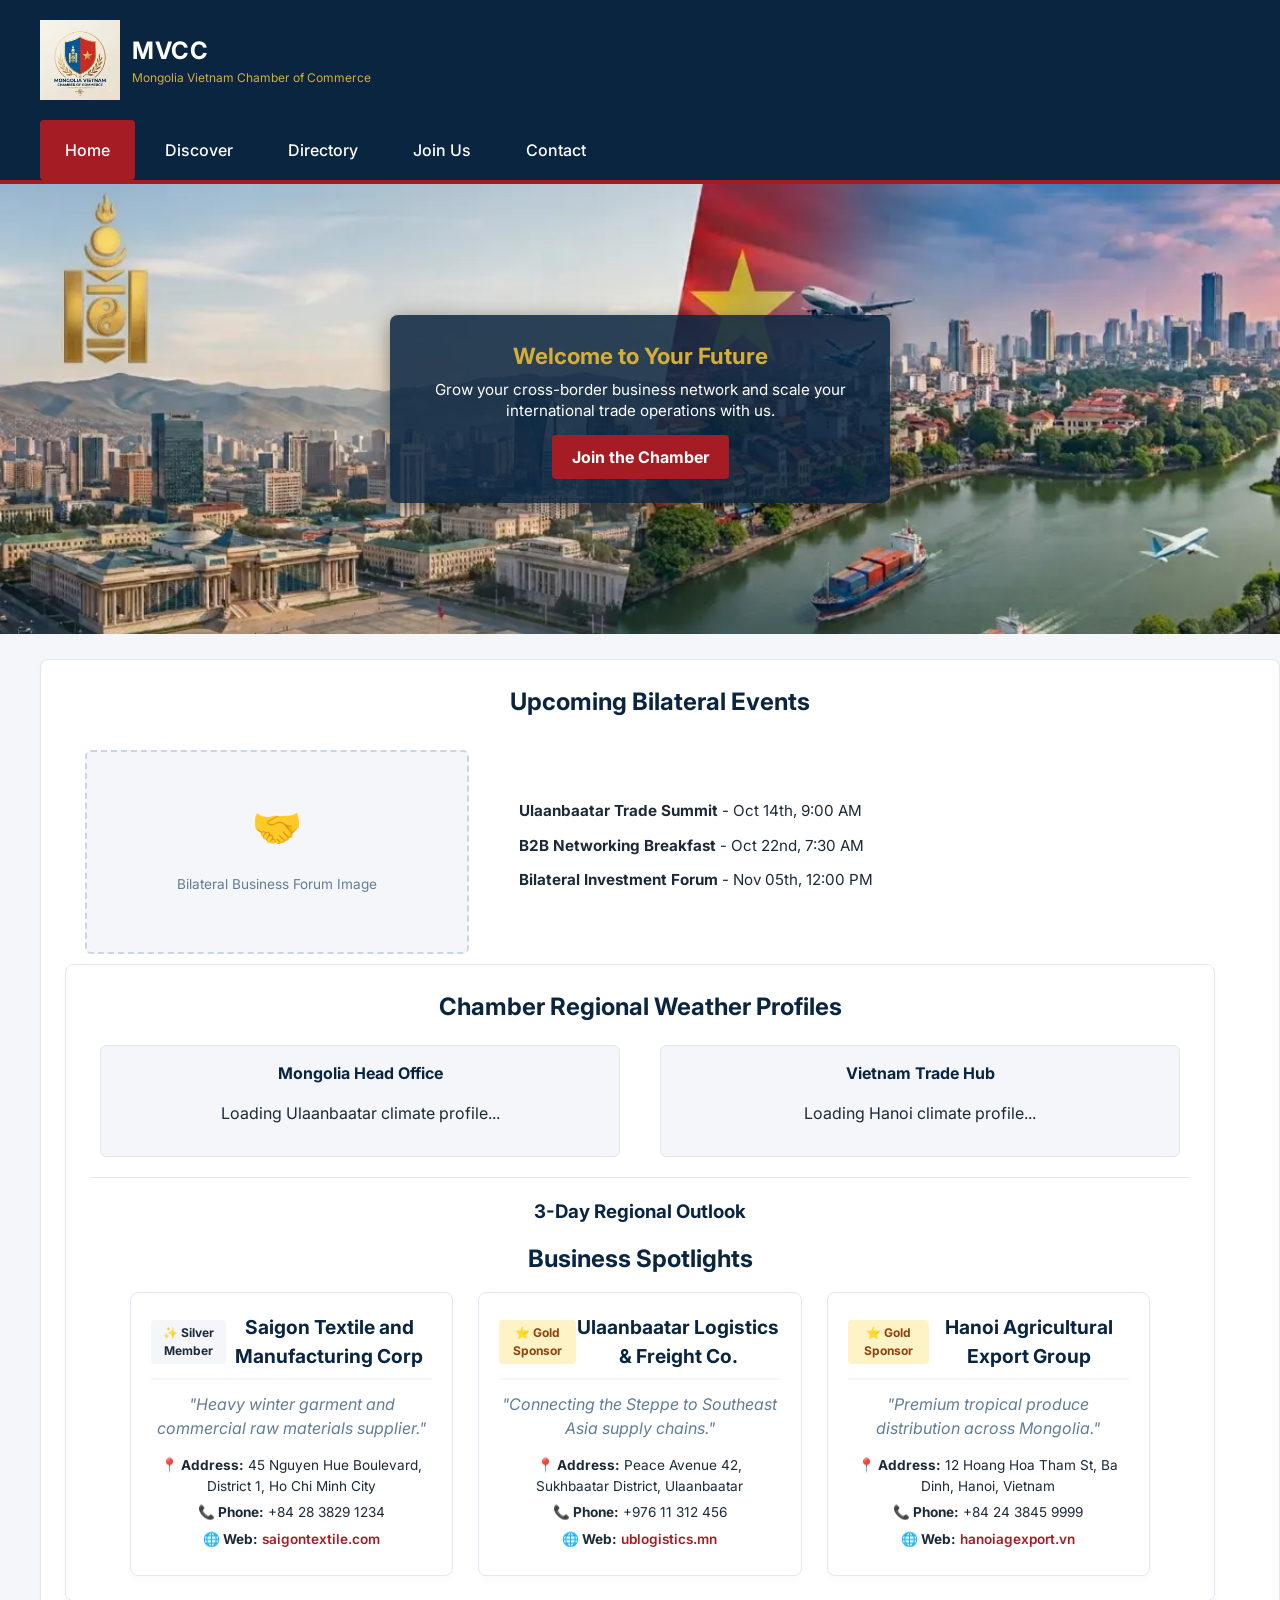
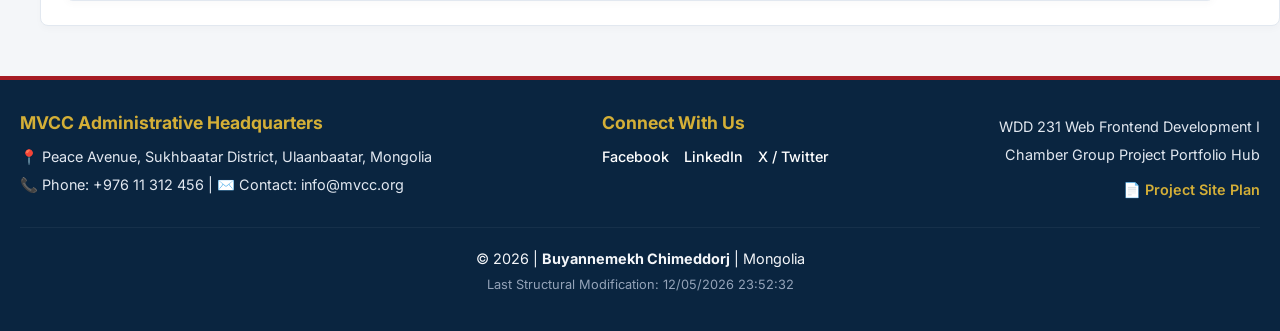
==== chamber/index.html @ 651fb512 "Finalized Chamber Home Page Sections" ====
<!DOCTYPE html>
<html lang="en">

<head>
    <meta charset="UTF-8">
    <meta name="viewport" content="width=device-width, initial-scale=1.0">
    <title>Chamber Home | Mongolia Vietnam Chamber of Commerce</title>
    <meta name="description"
        content="Official home page for the Mongolia Vietnam Chamber of Commerce in Ulaanbaatar. Discover bilateral trade events, local weather, and premium member spotlights.">
    <meta name="author" content="Buyannemekh Chimeddorj">

    <!-- STANDARD FAVICON MAPPING LINK -->
    <link rel="icon" href="https://buyan-pro.github.io/wdd231/chamber/images/favicon.ico" type="image/x-icon">

    <!-- OPEN GRAPH SOCIAL PLATFORM PROPERTIES - FIXED: Absolute pathways configured -->
    <meta property="og:title" content="Bilateral Business Home - Mongolia Vietnam Chamber of Commerce">
    <meta property="og:description"
        content="Explore bilateral trade metrics, local economic development updates, and connect with premium corporate networks.">
    <meta property="og:image" content="https://buyan-pro.github.io/wdd231/chamber/images/favicon.ico">
    <meta property="og:url" content="https://github.io">
    <meta property="og:type" content="website">

    <!-- GOOGLE FONTS API INTEGRATION BLOCKS -->
    <link rel="preconnect" href="https://fonts.googleapis.com">
    <link rel="preconnect" href="https://fonts.gstatic.com" crossorigin>
    <link href="https://fonts.googleapis.com/css2?family=Inter:wght@300;400;500;600;700&display=swap" rel="stylesheet">

    <!-- LOCAL APP STYLESHEETS LINK MATRIX HIERARCHY - FIXED: Restored official Normalize CDN engine -->
    <link rel="stylesheet" href="https://cloudflare.com">
    <link rel="stylesheet" href="styles/small.css">
    <link rel="stylesheet" href="styles/larger.css" media="(min-width: 64rem)">
</head>

<body>

    <!-- Header UI Module Layout - FIXED: Corporate Logo embedded with layout attributes -->
    <header>
        <div class="header-container">
            <div class="logo-area">
                <img src="images/chamber-logo.webp" alt="MVCC Official Emblem Logo" width="80" height="80"
                    loading="eager">
                <div class="branding-text">
                    <div class="header-logo-title">MVCC</div>
                    <p>Mongolia Vietnam Chamber of Commerce</p>
                </div>
            </div>
            <!-- Dynamic Smartphone Hamburger Navigation Toggle Control -->
            <button id="menu-toggle" aria-label="Toggle Navigation Menu">☰</button>
        </div>
        <nav id="nav-menu">
            <ul>
                <li><a href="index.html" class="active">Home</a></li>
                <li><a href="#">Discover</a></li>
                <li><a href="directory.html">Directory</a></li>
                <li><a href="#">Join Us</a></li>
                <li><a href="#">Contact</a></li>
            </ul>
        </nav>
    </header>

    <!-- Main Content Workspace Constraints Grid -->
    <main class="home-grid">
        <!-- Hero Section Component - FIXED: Changed section tag to a division wrapper -->
        <div class="hero-section">
            <picture>
                <source media="(min-width: 64rem)" srcset="images/hero-larger.webp">
                <img src="images/hero-small.webp"
                    alt="Beautiful Ulaanbaatar and Hanoi trading hubs layout profile overview" width="1200" height="450"
                    loading="eager">
            </picture>
            <div class="hero-cta">
                <h2>Welcome to Your Future</h2>
                <p>Grow your cross-border business network and scale your international trade operations with us.</p>
                <a href="#" class="cta-btn">Join the Chamber</a>
            </div>
        </div> <!-- FIXED: Added the required matching closing div tag right here -->

        <!-- Current Events Component Section - FIXED: Structured for 2-column layout -->
        <section class="events-section card">
            <h2>Upcoming Bilateral Events</h2>
            <div class="events-split-container">
                <!-- Column 1: Graphic/Image Placement Container -->
                <div class="events-image-placeholder">
                    <span class="meeting-icon">🤝</span>
                    <p>Bilateral Business Forum Image</p>
                </div>

                <!-- Column 2: Event Text Details -->
                <div class="events-details-list">
                    <ul>
                        <li><strong>Ulaanbaatar Trade Summit</strong> - Oct 14th, 9:00 AM</li>
                        <li><strong>B2B Networking Breakfast</strong> - Oct 22nd, 7:30 AM</li>
                        <li><strong>Bilateral Investment Forum</strong> - Nov 05th, 12:00 PM</li>
                    </ul>
                </div>
            </div>


            <!-- Weather Component Section - FIXED: Prepared for Ulaanbaatar & Hanoi Dual rendering -->
            <section class="weather-section card">
                <h2>Chamber Regional Weather Profiles</h2>
                <div class="dual-weather-grid">
                    <!-- City 1: Ulaanbaatar -->
                    <div class="weather-city-block">
                        <h3>Mongolia Head Office</h3>
                        <div id="ub-weather">
                            <p>Loading Ulaanbaatar climate profile...</p>
                        </div>
                    </div>

                    <!-- City 2: Hanoi -->
                    <div class="weather-city-block">
                        <h3>Vietnam Trade Hub</h3>
                        <div id="hanoi-weather">
                            <p>Loading Hanoi climate profile...</p>
                        </div>
                    </div>
                </div>
                <hr style="border: 0; border-top: 1px solid var(--border-light); margin: 20px 0;">
                <h3 style="text-align: center; margin-bottom: 15px;">3-Day Regional Outlook</h3>
                <div id="forecast-info" class="forecast-grid">
                    <!-- Combined forecast data hooks drop here dynamically -->
                </div>

                <!-- Premium Corporate Member Spotlights Component Section (Populated via scripts/spotlights.js) -->
                <section class="spotlights-section">
                    <h2>Business Spotlights</h2>
                    <div id="spotlight-container" class="spotlight-grid">
                        <!-- 2-3 random Gold/Silver member sponsor cards render dynamically here -->
                    </div>

    </main>

    <!-- Footer UI Module Layout - FIXED: Matches directory.html exactly -->
    <footer>
        <div class="footer-top">
            <div class="footer-contact">
                <h3>MVCC Administrative Headquarters</h3>
                <p>📍 Peace Avenue, Sukhbaatar District, Ulaanbaatar, Mongolia</p>
                <p>📞 Phone: +976 11 312 456 | ✉️ Contact: info@mvcc.org</p>
            </div>
            <div class="footer-social">
                <h3>Connect With Us</h3>
                <div class="social-links">
                    <a href="https://facebook.com" target="_blank" rel="noopener noreferrer">Facebook</a>
                    <a href="https://linkedin.com" target="_blank" rel="noopener noreferrer">LinkedIn</a>
                    <a href="https://twitter.com" target="_blank" rel="noopener noreferrer">X / Twitter</a>
                </div>
            </div>
            <div class="footer-meta">
                <p>WDD 231 Web Frontend Development I</p>
                <p>Chamber Group Project Portfolio Hub</p>
                <p><a href="siteplan.html" class="siteplan-link">📄 Project Site Plan</a></p>
            </div>
        </div>
        <div class="footer-bottom">
            <p>&copy; <span id="current-year"></span> | <strong>Buyannemekh Chimeddorj</strong> | Mongolia</p>
            <p class="modified-timestamp">Last Structural Modification: <span id="last-modified-date"></span></p>
        </div>
    </footer>

    <!-- APP CORE ENGINE SCRIPTS HOOK -->
    <script src="scripts/weather.js" defer></script>
    <script src="scripts/spotlights.js" defer></script>
</body>

</html>
---- chamber/styles/small.css ----
/* ==========================================================================
   Refined Corporate Color Palette Variables Matrix
   ========================================================================== */
:root {
    --primary-color: #0A2540;
    /* Deep Royal Sapphire Base */
    --secondary-color: #A61C24;
    /* Oxblood Crimson Accent */
    --accent-color: #D4AF37;
    /* Muted Metallic Gold Highlight */
    --bg-light: #F4F6F9;
    /* Platinum Ice Canvas */
    --card-bg: #FFFFFF;
    /* Pristine White Card Elements */
    --text-main: #1C2A38;
    /* Premium Dark Navy Charcoal Text */
    --text-muted: #627D98;
    /* Soft Slate Metadata Labeling */

    /* AUDIT COMPLIANCE VARIABLES - FIXED ALL HARDCODED COLORS */
    --border-light: #E2E8F0;
    --btn-bg: #E2E8F0;
    --btn-border: #CBD5E1;
    --nav-mobile-bg: #06182B;
    --nav-border-line: rgba(255, 255, 255, 0.05);
    --shadow-light: rgba(10, 37, 64, 0.02);
    --shadow-header: rgba(10, 37, 64, 0.15);
    --tier-bronze: #CBD5E1;
    --tier-silver: #94A3B8;
    --footer-text-light: #E2E8F0;
}

/* Base Body Layout Configuration */
body {
    font-family: 'Inter', 'Helvetica Neue', Helvetica, Arial, sans-serif;
    background-color: var(--bg-light);
    color: var(--text-main);
    line-height: 1.5;
    padding: 0;
    margin: 0;
}

/* ==========================================================================
   Header Component Architecture
   ========================================================================== */
header {
    background-color: var(--primary-color);
    color: var(--card-bg);
    position: relative;
    border-bottom: 4px solid var(--secondary-color);
    box-shadow: 0 2px 10px var(--shadow-header);
}

.header-container {
    display: flex;
    justify-content: space-between;
    align-items: center;
    padding: 15px;
}

.logo-area {
    display: flex;
    align-items: center;
    gap: 12px;
}

.logo-area img {
    height: auto;
    object-fit: contain;
}

.flag-icon {
    font-size: 2rem;
}

.header-logo-title {
    font-size: 1.5rem;
    font-weight: bold;
    margin: 0;
    letter-spacing: 0.5px;
    color: var(--card-bg);
}

.branding-text p {
    font-size: 0.75rem;
    margin: 0;
    color: var(--accent-color);
}

/* Mobile Dropdown Navigation Menu */
#menu-toggle {
    background: none;
    border: none;
    color: var(--card-bg);
    font-size: 1.8rem;
    cursor: pointer;
    padding: 5px;
}

#nav-menu {
    display: none;
    background-color: var(--nav-mobile-bg);
}

#nav-menu.open {
    display: block;
}

#nav-menu ul {
    list-style: none;
    padding: 0;
    margin: 0;
}

#nav-menu ul li a {
    display: block;
    color: var(--card-bg);
    padding: 12px 20px;
    text-decoration: none;
    font-weight: 500;
    border-top: 1px solid var(--nav-border-line);
}

#nav-menu ul li a.active,
#nav-menu ul li a:hover {
    background-color: var(--secondary-color);
    color: var(--card-bg);
}

/* ==========================================================================
   Main Core Content Layout & Fluid Workspace Constraints
   ========================================================================== */
main.home-grid,
main {
    display: flex;
    flex-direction: column;
    gap: 25px;
    width: 100%;
    max-width: 100%;
    margin: 0 auto;
    box-sizing: border-box;
}

/* Side Margins: Protects text components from touching viewport edges on mobile */
.card,
.spotlights-section,
.directory-control-panel {
    margin-left: 20px;
    margin-right: 20px;
}

.directory-control-panel {
    text-align: center;
    margin-bottom: 30px;
}

.directory-control-panel h1 {
    color: var(--primary-color);
    margin-bottom: 8px;
    font-size: 1.75rem;
    font-weight: 700;
}

.directory-control-panel p {
    color: var(--text-muted);
    font-size: 0.95rem;
    margin-bottom: 20px;
}

/* View Switcher Control Buttons */
.view-switch-buttons {
    display: flex;
    justify-content: center;
    gap: 10px;
}

.view-switch-buttons button {
    background-color: var(--btn-bg);
    border: 1px solid var(--btn-border);
    color: var(--text-main);
    padding: 10px 20px;
    font-size: 0.9rem;
    font-weight: 600;
    border-radius: 6px;
    cursor: pointer;
    transition: all 0.2s ease-in-out;
}

.view-switch-buttons button.active,
.view-switch-buttons button:hover {
    background-color: var(--secondary-color);
    color: var(--card-bg);
    border-color: var(--secondary-color);
}

/* Card Presentation Foundations */
.card {
    background-color: var(--card-bg);
    border: 1px solid var(--border-light);
    border-radius: 8px;
    padding: 24px;
    box-shadow: 0 4px 6px var(--shadow-light);
}

.card h1,
.card h2,
.card h3 {
    margin-top: 0;
    color: var(--primary-color);
}

/* ==========================================================================
   Hero Section Component - Mobile Stacked Setup
   ========================================================================== */
.hero-section {
    position: relative;
    width: 100%;
    overflow: hidden;
    background-color: var(--primary-color);
    /* Matches the sapphire block */
}

.hero-section picture img {
    width: 100%;
    height: auto;
    max-height: 300px;
    display: block;
    object-fit: cover;
    object-position: top;
}

/* Stacks naturally on mobile views, preventing clipping */
.hero-cta {
    position: relative;
    /* Changed from absolute to flow naturally */
    bottom: auto;
    left: auto;
    transform: none;
    background-color: var(--primary-color);
    padding: 20px;
    color: #FFFFFF;
    box-sizing: border-box;
    text-align: center;
    width: 100%;
    max-width: 100%;
    box-shadow: none;
}

.hero-cta h2 {
    color: var(--accent-color) !important;
    margin: 0 0 6px 0;
    font-size: 1.4rem;
    font-weight: 700;
}

.hero-cta p {
    color: #FFFFFF !important;
    margin: 0 0 14px 0;
    font-size: 0.95rem;
    line-height: 1.4;
}

.cta-btn {
    display: inline-block;
    background-color: var(--secondary-color);
    color: #FFFFFF !important;
    text-decoration: none;
    padding: 10px 20px;
    font-weight: bold;
    border-radius: 4px;
    transition: background-color 0.2s ease;
}

.cta-btn:hover {
    background-color: #BD212B;
}

/* ==========================================================================
   Real-Time Asynchronous Weather API UI Subcomponents
   ========================================================================== */
.current-weather-display {
    display: flex;
    align-items: center;
    gap: 15px;
    margin-bottom: 15px;
}

.current-weather-display .temp {
    font-size: 2.2rem;
    font-weight: 700;
    margin: 0;
}

.current-weather-display .desc {
    margin: 0;
    font-weight: 500;
    color: var(--text-muted);
}

.forecast-grid {
    display: flex;
    justify-content: space-between;
    gap: 10px;
    margin-top: 15px;
}

.forecast-day {
    flex: 1;
    background-color: var(--bg-light);
    padding: 10px;
    border-radius: 6px;
    text-align: center;
    border: 1px solid var(--border-light);
}

.forecast-date {
    font-weight: bold;
    margin: 0 0 5px 0;
    color: var(--primary-color);
}

.forecast-temp {
    font-weight: bold;
    margin: 5px 0 0 0;
}

/* ==========================================================================
   Dynamic Sponsor Spotlight Layout Architecture (Home Page Only)
   ========================================================================== */
.spotlights-section h2 {
    color: var(--primary-color);
    margin-bottom: 15px;
}

.spotlight-grid {
    display: flex;
    flex-direction: column;
    gap: 15px;
}

.spotlight-card {
    background-color: var(--card-bg);
    border: 1px solid var(--border-light);
    border-radius: 8px;
    padding: 20px;
    box-shadow: 0 4px 6px var(--shadow-light);
}

.spotlight-header {
    display: flex;
    justify-content: space-between;
    align-items: center;
    border-bottom: 2px solid var(--bg-light);
    padding-bottom: 8px;
    margin-bottom: 12px;
}

.spotlight-header h3 {
    margin: 0;
    font-size: 1.2rem;
    color: var(--primary-color);
}

.company-badge {
    font-size: 0.75rem;
    font-weight: 700;
    padding: 4px 8px;
    border-radius: 4px;
    background-color: var(--bg-light);
}

.spotlight-card.tier-3 .company-badge {
    background-color: #FEF3C7;
    color: #92400E;
}

.spotlight-tagline {
    font-style: italic;
    color: var(--text-muted);
    margin: 0 0 15px 0;
}

.spotlight-details p {
    margin: 6px 0;
    font-size: 0.85rem;
}

.spotlight-details a {
    color: var(--secondary-color);
    text-decoration: none;
    font-weight: 600;
}

/* ==========================================================================
   Grid Layout Configuration Baseline (Directory Page Only)
   ========================================================================== */
.grid-layout {
    display: grid;
    grid-template-columns: 1fr;
    gap: 25px;
}

.business-card {
    background-color: var(--card-bg);
    border: 1px solid var(--border-light);
    border-radius: 8px;
    padding: 24px;
    text-align: center;
    box-shadow: 0 4px 6px var(--shadow-light);
}

.business-card.level-1 {
    border-top: 5px solid var(--tier-bronze);
}

.business-card.level-2 {
    border-top: 5px solid var(--tier-silver);
}

.business-card.level-3 {
    border-top: 5px solid var(--accent-color);
}

.business-card h3 {
    font-size: 1.25rem;
    margin: 12px 0 6px 0;
    color: var(--primary-color);
}

.business-card .tagline {
    font-style: italic;
    font-size: 0.9rem;
    color: var(--text-muted);
    margin-bottom: 15px;
}

.business-card p {
    font-size: 0.9rem;
    margin: 6px 0;
    color: var(--text-main);
}

.business-card a {
    display: inline-block;
    margin-top: 15px;
    color: var(--secondary-color);
    text-decoration: none;
    font-weight: 700;
    font-size: 0.9rem;
}

.business-card a:hover {
    text-decoration: underline;
}

/* List Layout Configuration Baseline (Directory Page Only) */
.list-layout {
    display: flex;
    flex-direction: column;
    gap: 15px;
}

.list-layout .business-card {
    display: flex;
    flex-direction: column;
    text-align: left;
    padding: 20px;
    border-radius: 6px;
    border-top: none;
}

.list-layout .business-card.level-1 {
    border-left: 6px solid var(--tier-bronze);
}

.list-layout .business-card.level-2 {
    border-left: 6px solid var(--tier-silver);
}

.list-layout .business-card.level-3 {
    border-left: 6px solid var(--accent-color);
}

.list-layout .business-card .card-logo-wrap,
.list-layout .business-card .tagline {
    display: none;
}

/* ================================================================
Footer Component Architecture
================================================================ */

footer {
    background-color: var(--primary-color);
    color: var(--bg-light);
    padding: 30px 20px;
    margin-top: 50px;
    font-size: 0.9rem;
    border-top: 4px solid var(--secondary-color);
}

.footer-top {
    display: flex;
    flex-direction: column;
    gap: 20px;
    border-bottom: 1px solid var(--nav-border-line);
    padding-bottom: 20px;
    margin-bottom: 20px;
}

.footer-contact h3,

.footer-social h3 {
    margin: 0 0 10px 0;
    color: var(--accent-color);
    font-size: 1.1rem;
}

.footer-contact p,
.footer-meta p {
    margin: 6px 0;
    color: var(--footer-text-light);
}

.social-links {
    display: flex;
    gap: 15px;
    margin-top: 5px;
}

.social-links a {
    color: var(--card-bg) !important;
    text-decoration: none;
    font-size: 0.9rem;
    font-weight: 500;
    transition: color 0.2s ease-in-out;
}

.social-links a:hover {
    color: var(--accent-color) !important;
    text-decoration: underline;
}

.footer-meta a.siteplan-link {
    color: var(--accent-color) !important;
    text-decoration: none;
    font-weight: 600;
    display: inline-block;
    margin-top: 8px;
    transition: opacity 0.2s ease;
}

.footer-meta a.siteplan-link:hover {
    text-decoration: underline;
    opacity: 0.85;
}

.footer-bottom {
    text-align: center;
}

.footer-bottom p {
    margin: 6px 0;
}

.modified-timestamp {
    font-size: 0.8rem;
    color: var(--tier-silver);
}

/* ======================================================
Accessibility Utilities: Structural Heading Hide
======================================================= */

.visually-hidden {
    position: absolute;
    width: 1px;
    height: 1px;
    padding: 0;
    margin: -1px;
    overflow: hidden;
    clip: rect(0, 0, 0, 0);
    border: 0;
}

/* Center alignment variables for Upcoming Events cards */
.events-section {
    text-align: center;
}

.events-section ul {
    list-style-type: none;
    /* Removes bullet formatting markers to balance layout text */
    padding: 0;
    margin: 15px auto 0 auto;
    display: inline-block;
    /* Aligns text columns uniformly around center lines */
    text-align: left;
    /* Restores crisp left text baseline alignment within centered wrapper */
}

.events-section ul li {
    margin-bottom: 8px;
}

/* ==========================================================================
   W03: Upcoming Events 2-Column Split System Layouts
   ========================================================================== */
.events-section {
    text-align: center;
}

.events-split-container {
    display: flex;
    flex-direction: column;
    /* Stacks vertically on phone screen widths */
    gap: 20px;
    margin-top: 15px;
    align-items: center;
}

.events-image-placeholder {
    width: 100%;
    max-width: 350px;
    height: 180px;
    background-color: var(--bg-light);
    border: 2px dashed var(--btn-border);
    border-radius: 6px;
    display: flex;
    flex-direction: column;
    justify-content: center;
    align-items: center;
    color: var(--text-muted);
    font-size: 0.85rem;
}

.events-image-placeholder .meeting-icon {
    font-size: 2.5rem;
    margin-bottom: 5px;
}

.events-details-list {
    width: 100%;
    text-align: center;
}

.events-details-list ul {
    list-style-type: none;
    padding: 0;
    margin: 0;
    display: inline-block;
    text-align: left;
}

.events-details-list ul li {
    margin-bottom: 12px;
    font-size: 0.95rem;
}

/* ==========================================================================
   W03: Upcoming Events & Dual-Weather Layout Foundations
   ========================================================================== */
.events-split-container {
    display: flex;
    flex-direction: column;
    gap: 20px;
    align-items: center;
    margin-top: 15px;
}

.events-image-placeholder {
    width: 100%;
    max-width: 340px;
    height: 180px;
    background-color: var(--bg-light);
    border: 2px dashed var(--btn-border);
    border-radius: 6px;
    display: flex;
    flex-direction: column;
    justify-content: center;
    align-items: center;
    color: var(--text-muted);
}

.events-image-placeholder .meeting-icon {
    font-size: 2.5rem;
    margin-bottom: 5px;
}

.events-details-list ul {
    list-style-type: none;
    padding: 0;
    margin: 0;
    text-align: left;
}

.events-details-list ul li {
    margin-bottom: 12px;
}

/* Dual Weather Block Framework */
.dual-weather-grid {
    display: flex;
    flex-direction: column;
    gap: 20px;
}

.weather-city-block {
    background-color: var(--bg-light);
    padding: 15px;
    border-radius: 6px;
    border: 1px solid var(--border-light);
}

.weather-city-block h3 {
    margin: 0 0 10px 0;
    font-size: 1rem;
    color: var(--primary-color);
}
---- chamber/styles/larger.css ----
/* ==========================================================================
   High-Density Layout Overrides for Wide Screen Viewports Layout (>= 1024px)
   ========================================================================== */
@media screen and (min-width: 64rem) {
    body {
        background-color: var(--bg-light);
        color: var(--text-main);
    }

    .header-container {
        padding: 20px 40px;
    }

    #menu-toggle {
        display: none;
    }

    #nav-menu {
        display: block !important;
        background-color: var(--primary-color) !important;
        padding: 0 40px;
    }

    #nav-menu ul {
        display: flex;
        justify-content: flex-start;
        gap: 5px;
    }

    #nav-menu ul li a {
        border-top: none;
        padding: 18px 25px;
        font-size: 1rem;
        transition: all 0.2s ease;
    }

    #nav-menu ul li a.active {
        background-color: var(--secondary-color);
        color: var(--card-bg);
        border-radius: 4px;
    }

    #nav-menu ul li a:hover {
        color: var(--accent-color);
        background-color: var(--nav-border-line);
    }

    /* ==========================================================================
       ADDED: Home Page Grid System Dashboard Configuration (3-Columns)
       ========================================================================== */
    .home-grid {
        display: grid;
        grid-template-columns: repeat(3, 1fr);
        gap: 30px;
    }

    /* Hero section expands completely edge-to-edge across the top row */
    .hero-section {
        grid-column: 1 / -1;
    }

    .hero-section picture img {
        min-height: 450px;
        /* FIXED: Prevents hero overlay from sagging over spotlights */
    }

    /* Restores the overlay card ONLY on large monitor viewports */
    .hero-cta {
        position: absolute !important;
        top: 50% !important;
        left: 50% !important;
        right: auto !important;
        bottom: auto !important;
        transform: translate(-50%, -50%) !important;
        background-color: rgba(10, 37, 64, 0.85) !important;
        border-radius: 8px;
        max-width: 500px;
        padding: 24px;
        box-shadow: 0 4px 20px rgba(0, 0, 0, 0.4);
    }

    /* Interior content layouts: Splits events and weather columns cleanly */
    .events-section {
        grid-column: span 1;
        margin-left: 40px;
        margin-right: 0;
    }

    .weather-section {
        grid-column: span 2;
        margin-left: 0;
        margin-right: 40px;
    }

    /* Spotlight container cards span edge-to-edge on the bottom row */
    .spotlights-section {
        grid-column: 1 / -1;
        margin-left: 40px;
        margin-right: 40px;
    }

    .spotlight-grid {
        display: grid;
        grid-template-columns: repeat(3, 1fr);
        gap: 25px;
    }

    /* ==========================================================================
       Directory Page View Class System Overrides (Left Intact)
       ========================================================================== */
    .grid-layout {
        grid-template-columns: repeat(3, 1fr);
        gap: 30px;
    }

    .grid-layout .business-card {
        transition: transform 0.2s ease, box-shadow 0.2s ease;
    }

    .grid-layout .business-card:hover {
        transform: translateY(-5px);
        box-shadow: 0 12px 20px var(--shadow-header);
    }

    .list-layout .business-card {
        flex-direction: row;
        align-items: center;
        justify-content: space-between;
        padding: 15px 30px;
    }

    .list-layout .business-card:nth-child(even) {
        background-color: var(--bg-light);
    }

    .list-layout .business-card h3 {
        flex: 2;
        margin: 0;
        font-size: 1.1rem;
    }

    .list-layout .business-card .address {
        flex: 2.5;
        margin: 0;
        padding: 0 15px;
    }

    .list-layout .business-card .phone {
        flex: 1.5;
        margin: 0;
    }

    .list-layout .business-card a {
        flex: 1.5;
        margin: 0;
        text-align: right;
    }

    /* Split-Panel Dual Layout Footer Columns */
    .footer-top {
        flex-direction: row;
        justify-content: space-between;
        align-items: flex-start;
    }

    .footer-meta {
        text-align: right;
    }
}

/* Converts the events layout into 2 balanced columns on desktop views */
.events-split-container {
    flex-direction: row;
    justify-content: space-around;
    align-items: center;
    text-align: left;
    padding: 10px 20px;
}

.events-image-placeholder {
    flex: 1;
    max-width: 400px;
    height: 200px;
}

.events-details-list {
    flex: 1;
    padding-left: 20px;
    text-align: left;
}

/* Unlocks desktop 2-column configurations for events and weather cards */
.events-split-container,
.dual-weather-grid {
    flex-direction: row !important;
    justify-content: space-around;
    width: 100%;
}

.events-image-placeholder {
    flex: 1;
    max-width: 380px;
}

.events-details-list {
    flex: 1;
    padding-left: 30px;
}

.weather-city-block {
    flex: 1;
    margin: 0 10px;
}
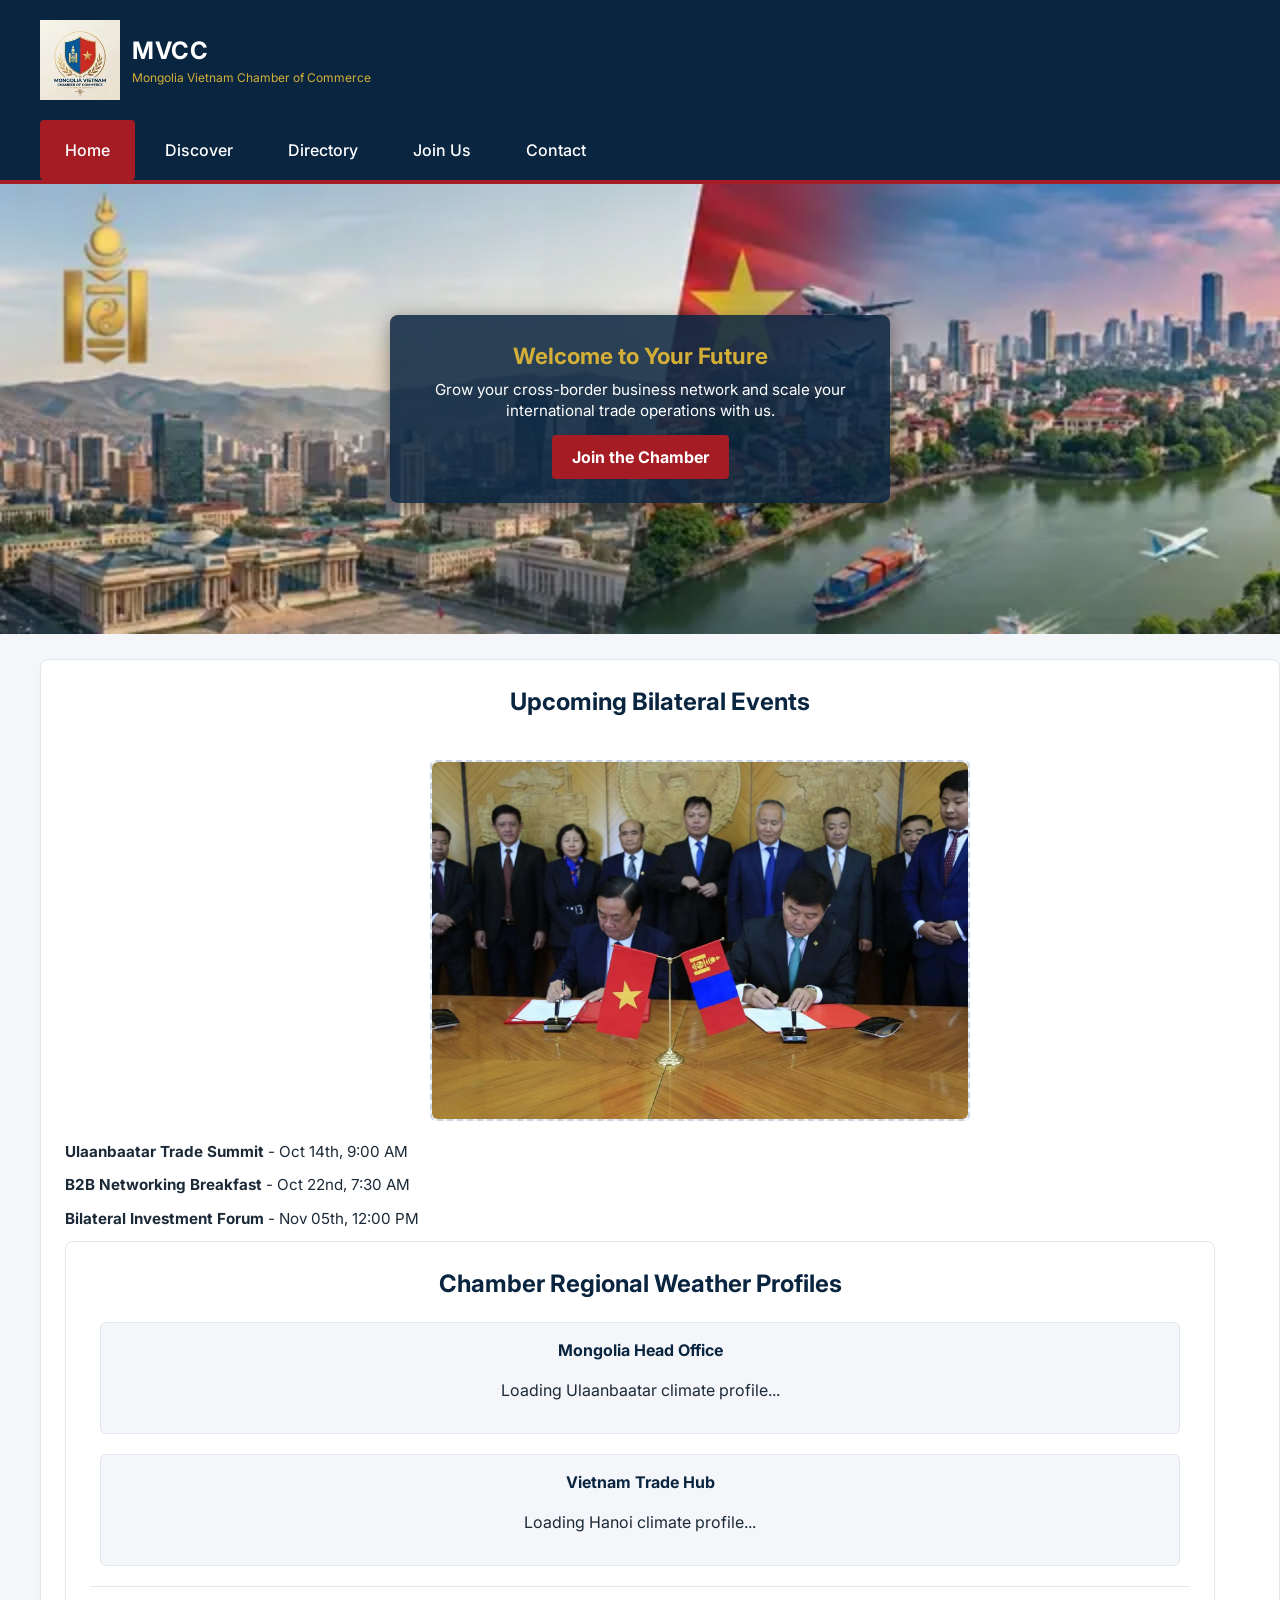
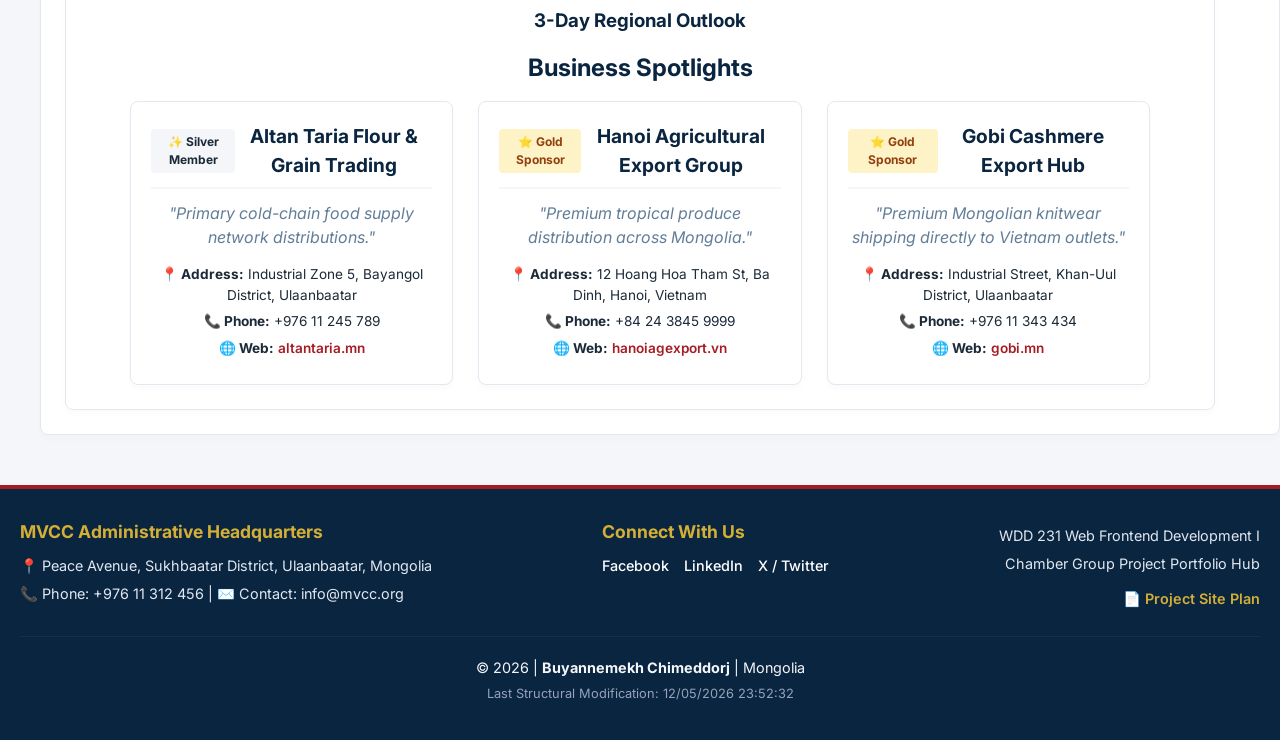
==== commit c9bf3663: "Finalized Chamber Join Page Initial Commit" ====
--- a/chamber/index.html
+++ b/chamber/index.html
@@ -29,6 +29,7 @@
     <link rel="stylesheet" href="https://cloudflare.com">
     <link rel="stylesheet" href="styles/small.css">
     <link rel="stylesheet" href="styles/larger.css" media="(min-width: 64rem)">
+
 </head>
 
 <body>
@@ -52,7 +53,7 @@
                 <li><a href="index.html" class="active">Home</a></li>
                 <li><a href="#">Discover</a></li>
                 <li><a href="directory.html">Directory</a></li>
-                <li><a href="#">Join Us</a></li>
+                <li><a href="join.html">Join Us</a></li>
                 <li><a href="#">Contact</a></li>
             </ul>
         </nav>
@@ -79,20 +80,23 @@
         <section class="events-section card">
             <h2>Upcoming Bilateral Events</h2>
             <div class="events-split-container">
-                <!-- Column 1: Graphic/Image Placement Container -->
+                <!-- Column 1: Replaced placeholder with live meeting graphic -->
                 <div class="events-image-placeholder">
-                    <span class="meeting-icon">🤝</span>
-                    <p>Bilateral Business Forum Image</p>
+                    <img src="images/vietnam-mongolia-meeting.webp"
+                        alt="Official bilateral signing ceremony between Vietnamese and Mongolian delegates"
+                        style="width: 100%; height: 100%; object-fit: cover; border-radius: 6px;">
                 </div>
 
-                <!-- Column 2: Event Text Details -->
-                <div class="events-details-list">
-                    <ul>
-                        <li><strong>Ulaanbaatar Trade Summit</strong> - Oct 14th, 9:00 AM</li>
-                        <li><strong>B2B Networking Breakfast</strong> - Oct 22nd, 7:30 AM</li>
-                        <li><strong>Bilateral Investment Forum</strong> - Nov 05th, 12:00 PM</li>
-                    </ul>
-                </div>
+            </div>
+
+            <!-- Column 2: Event Text Details -->
+            <div class="events-details-list">
+                <ul>
+                    <li><strong>Ulaanbaatar Trade Summit</strong> - Oct 14th, 9:00 AM</li>
+                    <li><strong>B2B Networking Breakfast</strong> - Oct 22nd, 7:30 AM</li>
+                    <li><strong>Bilateral Investment Forum</strong> - Nov 05th, 12:00 PM</li>
+                </ul>
+            </div>
             </div>
 
 
@@ -160,8 +164,10 @@
     </footer>
 
     <!-- APP CORE ENGINE SCRIPTS HOOK -->
+    <script src="scripts/main.js" defer></script>
     <script src="scripts/weather.js" defer></script>
     <script src="scripts/spotlights.js" defer></script>
+
 </body>
 
 </html>
--- a/chamber/styles/small.css
+++ b/chamber/styles/small.css
@@ -604,7 +604,7 @@
 }
 
 /* ==========================================================================
-   W03: Upcoming Events 2-Column Split System Layouts
+   W03: Upcoming Events 2-Column Split System Layouts - FIXED LEFT/RIGHT ROW
    ========================================================================== */
 .events-section {
     text-align: center;
@@ -612,50 +612,53 @@
 
 .events-split-container {
     display: flex;
-    flex-direction: column;
-    /* Stacks vertically on phone screen widths */
-    gap: 20px;
+    flex-direction: row;
+    /* FIXED: Forces left-to-right side-by-side row split layout on mobile screen viewports */
+    gap: 25px;
     margin-top: 15px;
     align-items: center;
+    justify-content: center;
+    width: 100%;
 }
 
 .events-image-placeholder {
+    flex: 1;
+    /* Takes up half the horizontal layout width on the left column */
+    max-width: 50%;
+    height: auto;
+    display: block;
+    border: none;
+    /* Strips placeholder dotted border matrix elements out */
+}
+
+.events-image-placeholder img {
     width: 100%;
-    max-width: 350px;
-    height: 180px;
-    background-color: var(--bg-light);
-    border: 2px dashed var(--btn-border);
+    height: auto;
+    object-fit: cover;
     border-radius: 6px;
-    display: flex;
-    flex-direction: column;
-    justify-content: center;
-    align-items: center;
-    color: var(--text-muted);
-    font-size: 0.85rem;
-}
-
-.events-image-placeholder .meeting-icon {
-    font-size: 2.5rem;
-    margin-bottom: 5px;
+    display: block;
 }
 
 .events-details-list {
-    width: 100%;
-    text-align: center;
+    flex: 1;
+    /* Takes up half the horizontal layout width on the right column */
+    max-width: 50%;
+    text-align: left;
+    /* Aligns textual elements gracefully along a crisp left baseline */
 }
 
 .events-details-list ul {
     list-style-type: none;
     padding: 0;
     margin: 0;
-    display: inline-block;
-    text-align: left;
 }
 
 .events-details-list ul li {
     margin-bottom: 12px;
     font-size: 0.95rem;
-}
+    line-height: 1.4;
+}
+
 
 /* ==========================================================================
    W03: Upcoming Events & Dual-Weather Layout Foundations
@@ -716,4 +719,112 @@
     margin: 0 0 10px 0;
     font-size: 1rem;
     color: var(--primary-color);
+}
+
+/* ==========================================================================
+   W04: Join Us Application Form Mobile Layout Baseline
+   ========================================================================== */
+.join-main-layout {
+    display: flex;
+    flex-direction: column;
+    gap: 30px;
+    padding: 20px;
+    max-width: 1140px;
+    margin: 0 auto;
+    box-sizing: border-box;
+}
+
+.application-form {
+    display: flex;
+    flex-direction: column;
+    gap: 18px;
+    margin-top: 15px;
+}
+
+.form-label {
+    display: flex;
+    flex-direction: column;
+    gap: 6px;
+    font-weight: 600;
+    font-size: 0.9rem;
+    color: var(--primary-color);
+}
+
+.form-label span {
+    margin-left: 2px;
+}
+
+.application-form input[type="text"],
+.application-form input[type="email"],
+.application-form input[type="tel"],
+.application-form select,
+.application-form textarea {
+    padding: 12px;
+    border: 1px solid var(--btn-border);
+    border-radius: 6px;
+    font-family: inherit;
+    font-size: 0.95rem;
+    background-color: var(--bg-light);
+    color: var(--text-main);
+    box-sizing: border-box;
+    width: 100%;
+    transition: border-color 0.2s ease, box-shadow 0.2s ease;
+}
+
+.application-form input:focus,
+.application-form select:focus,
+.application-form textarea:focus {
+    outline: none;
+    border-color: var(--secondary-color);
+    box-shadow: 0 0 0 3px rgba(166, 28, 36, 0.1);
+    background-color: var(--card-bg);
+}
+
+/* Form Action Trigger Button Selector */
+.submit-btn {
+    background-color: var(--secondary-color);
+    color: var(--card-bg);
+    border: none;
+    padding: 14px;
+    font-size: 1rem;
+    font-weight: 700;
+    border-radius: 6px;
+    cursor: pointer;
+    transition: background-color 0.2s ease;
+    margin-top: 10px;
+}
+
+.submit-btn:hover {
+    background-color: #BD212B;
+}
+
+/* Sidebar Benefit Cards Layout Group */
+.benefits-sidebar {
+    display: flex;
+    flex-direction: column;
+    gap: 15px;
+}
+
+.tier-benefit-card {
+    background-color: var(--card-bg);
+    border: 1px solid var(--border-light);
+    border-radius: 8px;
+    padding: 20px;
+    box-shadow: 0 4px 6px var(--shadow-light);
+}
+
+.tier-benefit-card h3 {
+    margin: 0 0 8px 0;
+}
+
+.bronze-info h3 {
+    color: #CD7F32;
+}
+
+.silver-info h3 {
+    color: var(--text-muted);
+}
+
+.gold-info h3 {
+    color: var(--accent-color);
 }
--- a/chamber/styles/larger.css
+++ b/chamber/styles/larger.css
@@ -46,7 +46,7 @@
     }
 
     /* ==========================================================================
-       ADDED: Home Page Grid System Dashboard Configuration (3-Columns)
+       Home Page Grid System Dashboard Configuration (3-Columns)
        ========================================================================== */
     .home-grid {
         display: grid;
@@ -61,7 +61,6 @@
 
     .hero-section picture img {
         min-height: 450px;
-        /* FIXED: Prevents hero overlay from sagging over spotlights */
     }
 
     /* Restores the overlay card ONLY on large monitor viewports */
@@ -105,6 +104,73 @@
         gap: 25px;
     }
 
+
+    /* ==========================================================================
+       W03 UI Improvements: 2-Column Split Framework for Events & Weather Modules
+       ========================================================================== */
+    .events-split-container {
+        display: flex !important;
+        flex-direction: row !important;
+        /* Forces left-to-right alignment explicitly on monitor screens */
+        justify-content: center !important;
+        align-items: center !important;
+        gap: 40px !important;
+        width: 100% !important;
+        padding: 20px 40px !important;
+    }
+
+    .events-image-placeholder {
+        flex: 1 !important;
+        max-width: 45% !important;
+        /* Restricts the signing photo to the left half */
+        height: auto !important;
+    }
+
+    .events-details-list {
+        flex: 1 !important;
+        max-width: 45% !important;
+        /* Restricts your text lists to the right half */
+        text-align: left !important;
+        /* Guarantees clean left baseline text formatting */
+        padding-left: 0 !important;
+    }
+
+    .weather-city-block {
+        flex: 1;
+        margin: 0 10px;
+    }
+
+
+    /* ==========================================================================
+       W04: Join Us Desktop Multi-Column Split Framework (Form vs. Sidebar)
+       ========================================================================== */
+    .join-main-layout {
+        display: grid;
+        grid-template-columns: 2fr 1fr;
+        /* Asymmetric grid layout mapping */
+        gap: 40px;
+        align-items: start;
+        padding: 40px;
+    }
+
+    .form-section {
+        padding: 40px;
+    }
+
+    .benefits-sidebar {
+        position: sticky;
+        top: 40px;
+        /* Locks the cards container during scroll actions */
+    }
+
+    .tier-benefit-card {
+        transition: transform 0.2s ease;
+    }
+
+    .tier-benefit-card:hover {
+        transform: scale(1.02);
+    }
+
     /* ==========================================================================
        Directory Page View Class System Overrides (Left Intact)
        ========================================================================== */
@@ -168,46 +234,4 @@
     }
 }
 
-/* Converts the events layout into 2 balanced columns on desktop views */
-.events-split-container {
-    flex-direction: row;
-    justify-content: space-around;
-    align-items: center;
-    text-align: left;
-    padding: 10px 20px;
-}
-
-.events-image-placeholder {
-    flex: 1;
-    max-width: 400px;
-    height: 200px;
-}
-
-.events-details-list {
-    flex: 1;
-    padding-left: 20px;
-    text-align: left;
-}
-
-/* Unlocks desktop 2-column configurations for events and weather cards */
-.events-split-container,
-.dual-weather-grid {
-    flex-direction: row !important;
-    justify-content: space-around;
-    width: 100%;
-}
-
-.events-image-placeholder {
-    flex: 1;
-    max-width: 380px;
-}
-
-.events-details-list {
-    flex: 1;
-    padding-left: 30px;
-}
-
-.weather-city-block {
-    flex: 1;
-    margin: 0 10px;
-}+/* FIXED: Media query curly bracket now correctly encapsulates the entire file */
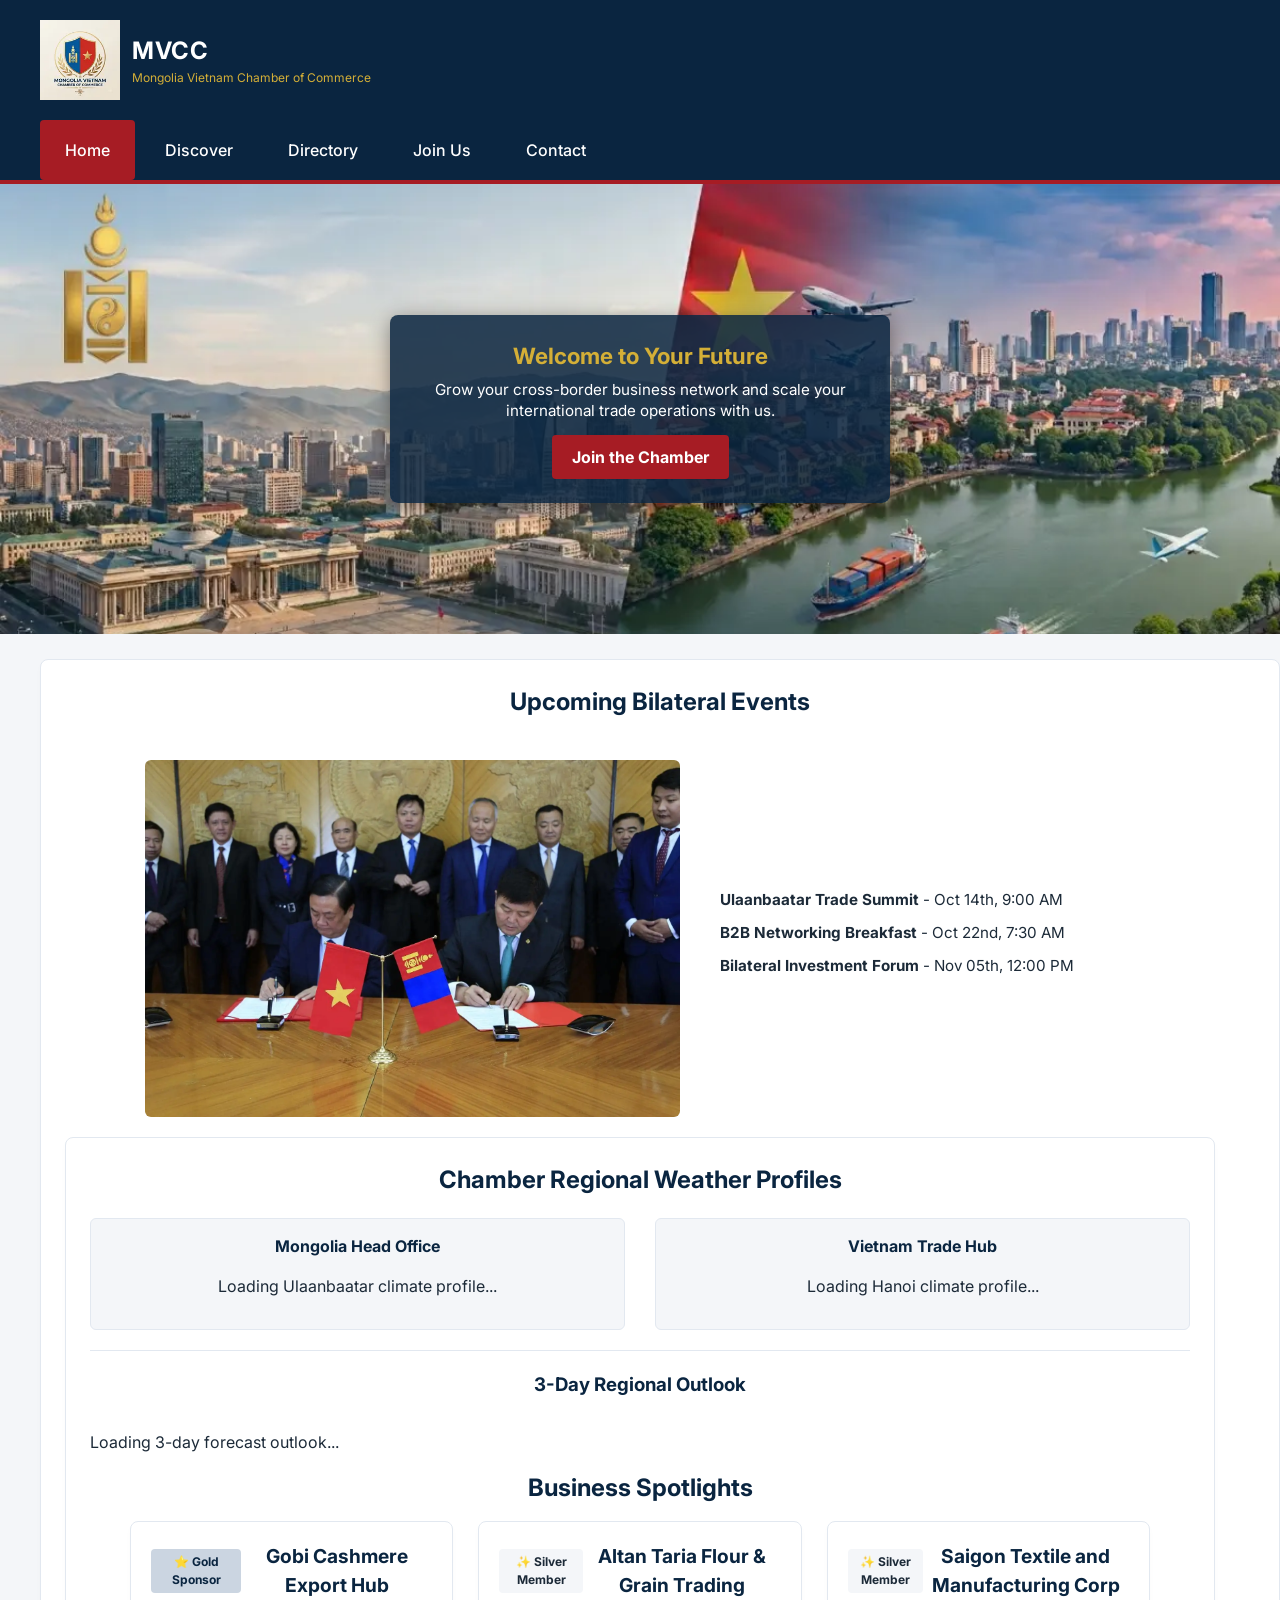
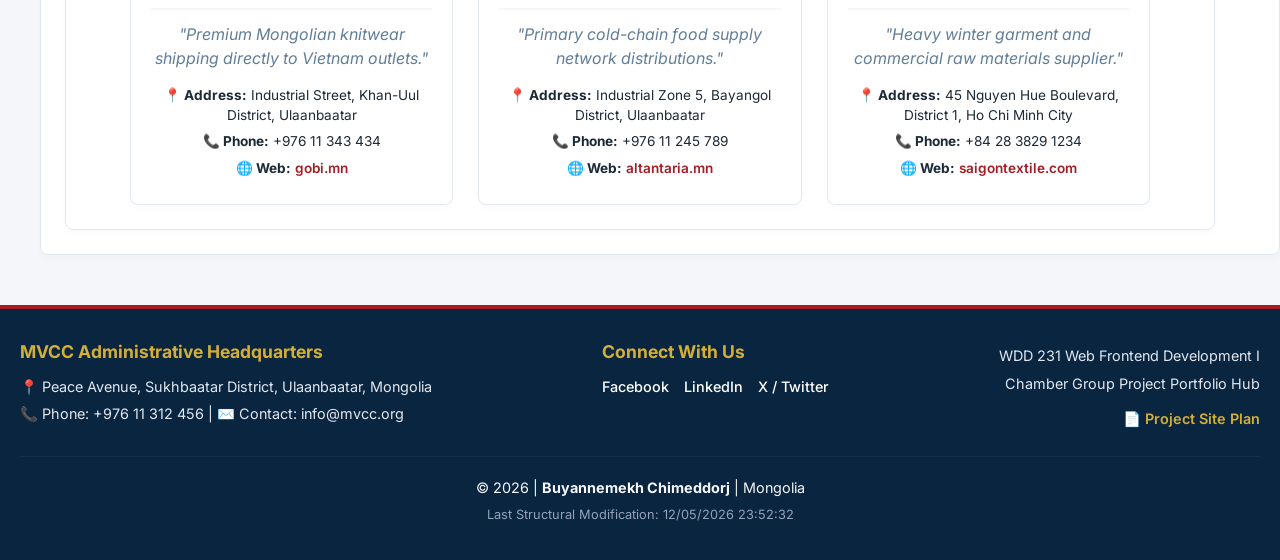
==== commit 2076a225: "Corrections Commit" ====
--- a/chamber/index.html
+++ b/chamber/index.html
@@ -75,46 +75,46 @@
                 <a href="#" class="cta-btn">Join the Chamber</a>
             </div>
         </div> <!-- FIXED: Added the required matching closing div tag right here -->
-
-        <!-- Current Events Component Section - FIXED: Structured for 2-column layout -->
+        <!-- Upcoming Bilateral Events Section - FIXED WITH ALL WRAPPER CLASSES -->
         <section class="events-section card">
             <h2>Upcoming Bilateral Events</h2>
             <div class="events-split-container">
-                <!-- Column 1: Replaced placeholder with live meeting graphic -->
+
+                <!-- Left Column Wrapper: Holds the Photo -->
                 <div class="events-image-placeholder">
                     <img src="images/vietnam-mongolia-meeting.webp"
-                        alt="Official bilateral signing ceremony between Vietnamese and Mongolian delegates"
-                        style="width: 100%; height: 100%; object-fit: cover; border-radius: 6px;">
+                        alt="Official bilateral signing ceremony between Vietnamese and Mongolian delegates featuring national desk flags">
                 </div>
 
-            </div>
+                <!-- Right Column Wrapper: Holds the Event List Text -->
+                <div class="events-details-list">
+                    <ul>
+                        <li><strong>Ulaanbaatar Trade Summit</strong> - Oct 14th, 9:00 AM</li>
+                        <li><strong>B2B Networking Breakfast</strong> - Oct 22nd, 7:30 AM</li>
+                        <li><strong>Bilateral Investment Forum</strong> - Nov 05th, 12:00 PM</li>
+                    </ul>
+                </div>
 
-            <!-- Column 2: Event Text Details -->
-            <div class="events-details-list">
-                <ul>
-                    <li><strong>Ulaanbaatar Trade Summit</strong> - Oct 14th, 9:00 AM</li>
-                    <li><strong>B2B Networking Breakfast</strong> - Oct 22nd, 7:30 AM</li>
-                    <li><strong>Bilateral Investment Forum</strong> - Nov 05th, 12:00 PM</li>
-                </ul>
-            </div>
-            </div>
+            </div> <!-- Closes .events-split-container -->
+            <!-- Closes .events-section -->
 
-
-            <!-- Weather Component Section - FIXED: Prepared for Ulaanbaatar & Hanoi Dual rendering -->
+            <!-- Weather Component Section -->
             <section class="weather-section card">
                 <h2>Chamber Regional Weather Profiles</h2>
                 <div class="dual-weather-grid">
-                    <!-- City 1: Ulaanbaatar -->
+                    <!-- Left Weather Column: Ulaanbaatar -->
                     <div class="weather-city-block">
                         <h3>Mongolia Head Office</h3>
+                        <!-- Ensure this ID is exactly 'ub-weather' -->
                         <div id="ub-weather">
                             <p>Loading Ulaanbaatar climate profile...</p>
                         </div>
                     </div>
 
-                    <!-- City 2: Hanoi -->
+                    <!-- Right Weather Column: Hanoi -->
                     <div class="weather-city-block">
                         <h3>Vietnam Trade Hub</h3>
+                        <!-- Ensure this ID is exactly 'hanoi-weather' -->
                         <div id="hanoi-weather">
                             <p>Loading Hanoi climate profile...</p>
                         </div>
@@ -122,9 +122,11 @@
                 </div>
                 <hr style="border: 0; border-top: 1px solid var(--border-light); margin: 20px 0;">
                 <h3 style="text-align: center; margin-bottom: 15px;">3-Day Regional Outlook</h3>
+                <!-- Ensure this ID is exactly 'forecast-info' -->
                 <div id="forecast-info" class="forecast-grid">
-                    <!-- Combined forecast data hooks drop here dynamically -->
+                    <p>Loading 3-day forecast outlook...</p>
                 </div>
+
 
                 <!-- Premium Corporate Member Spotlights Component Section (Populated via scripts/spotlights.js) -->
                 <section class="spotlights-section">
--- a/chamber/styles/small.css
+++ b/chamber/styles/small.css
@@ -16,6 +16,7 @@
     /* Premium Dark Navy Charcoal Text */
     --text-muted: #627D98;
     /* Soft Slate Metadata Labeling */
+    --text-bronze: #CD7F32;
 
     /* AUDIT COMPLIANCE VARIABLES - FIXED ALL HARDCODED COLORS */
     --border-light: #E2E8F0;
@@ -370,8 +371,8 @@
 }
 
 .spotlight-card.tier-3 .company-badge {
-    background-color: #FEF3C7;
-    color: #92400E;
+    background-color: var(--tier-bronze);
+    color: var(--primary-color);
 }
 
 .spotlight-tagline {
@@ -604,7 +605,7 @@
 }
 
 /* ==========================================================================
-   W03: Upcoming Events 2-Column Split System Layouts - FIXED LEFT/RIGHT ROW
+   W03: Upcoming Events & Dual-Weather Responsive Column Split Systems
    ========================================================================== */
 .events-section {
     text-align: center;
@@ -613,7 +614,7 @@
 .events-split-container {
     display: flex;
     flex-direction: row;
-    /* FIXED: Forces left-to-right side-by-side row split layout on mobile screen viewports */
+    /* Keeps image left, text details right */
     gap: 25px;
     margin-top: 15px;
     align-items: center;
@@ -623,12 +624,10 @@
 
 .events-image-placeholder {
     flex: 1;
-    /* Takes up half the horizontal layout width on the left column */
     max-width: 50%;
     height: auto;
     display: block;
     border: none;
-    /* Strips placeholder dotted border matrix elements out */
 }
 
 .events-image-placeholder img {
@@ -641,10 +640,8 @@
 
 .events-details-list {
     flex: 1;
-    /* Takes up half the horizontal layout width on the right column */
     max-width: 50%;
     text-align: left;
-    /* Aligns textual elements gracefully along a crisp left baseline */
 }
 
 .events-details-list ul {
@@ -659,52 +656,11 @@
     line-height: 1.4;
 }
 
-
-/* ==========================================================================
-   W03: Upcoming Events & Dual-Weather Layout Foundations
-   ========================================================================== */
-.events-split-container {
-    display: flex;
-    flex-direction: column;
-    gap: 20px;
-    align-items: center;
-    margin-top: 15px;
-}
-
-.events-image-placeholder {
-    width: 100%;
-    max-width: 340px;
-    height: 180px;
-    background-color: var(--bg-light);
-    border: 2px dashed var(--btn-border);
-    border-radius: 6px;
-    display: flex;
-    flex-direction: column;
-    justify-content: center;
-    align-items: center;
-    color: var(--text-muted);
-}
-
-.events-image-placeholder .meeting-icon {
-    font-size: 2.5rem;
-    margin-bottom: 5px;
-}
-
-.events-details-list ul {
-    list-style-type: none;
-    padding: 0;
-    margin: 0;
-    text-align: left;
-}
-
-.events-details-list ul li {
-    margin-bottom: 12px;
-}
-
-/* Dual Weather Block Framework */
+/* Dual Weather Block Framework Base Layout */
 .dual-weather-grid {
     display: flex;
     flex-direction: column;
+    /* Collapses to single vertical list on tiny phone screens */
     gap: 20px;
 }
 
@@ -795,7 +751,8 @@
 }
 
 .submit-btn:hover {
-    background-color: #BD212B;
+    background-color: var(--secondary-color);
+    opacity: 0.9;
 }
 
 /* Sidebar Benefit Cards Layout Group */
@@ -818,11 +775,11 @@
 }
 
 .bronze-info h3 {
-    color: #CD7F32;
+    color: var(--text-bronze);
 }
 
 .silver-info h3 {
-    color: var(--text-muted);
+    color: var(--tier-silver);
 }
 
 .gold-info h3 {
--- a/chamber/styles/larger.css
+++ b/chamber/styles/larger.css
@@ -108,6 +108,7 @@
     /* ==========================================================================
        W03 UI Improvements: 2-Column Split Framework for Events & Weather Modules
        ========================================================================== */
+
     .events-split-container {
         display: flex !important;
         flex-direction: row !important;
@@ -234,4 +235,20 @@
     }
 }
 
-/* FIXED: Media query curly bracket now correctly encapsulates the entire file */+/* ==========================================================================
+       Home Page Weather Profile Side-by-Side (L/R) Columns Overrides
+       ========================================================================== */
+.dual-weather-grid {
+    display: flex !important;
+    flex-direction: row !important;
+    /* Forces left-to-right split layout on desktops */
+    justify-content: space-between !important;
+    gap: 30px !important;
+    width: 100% !important;
+}
+
+.weather-city-block {
+    flex: 1 !important;
+    /* Distributes uniform layout weight to both columns */
+    margin: 0 !important;
+}
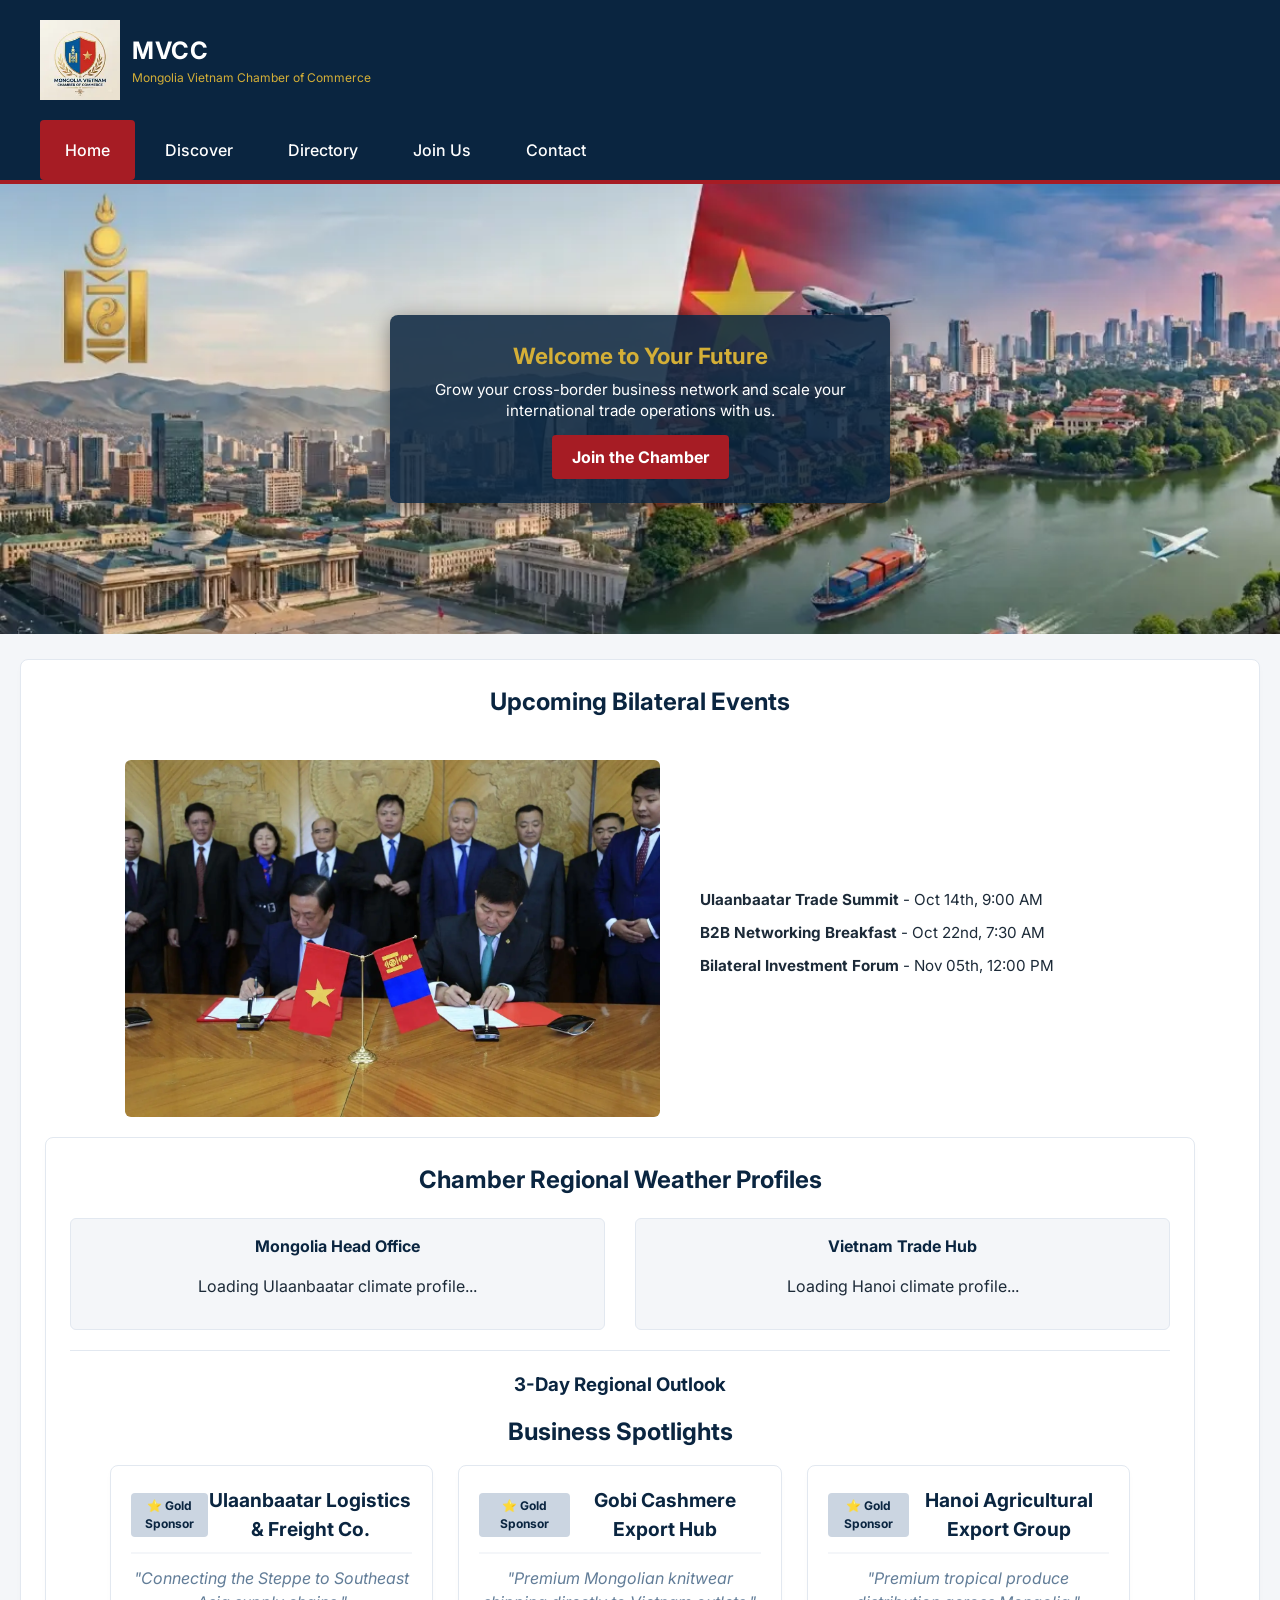
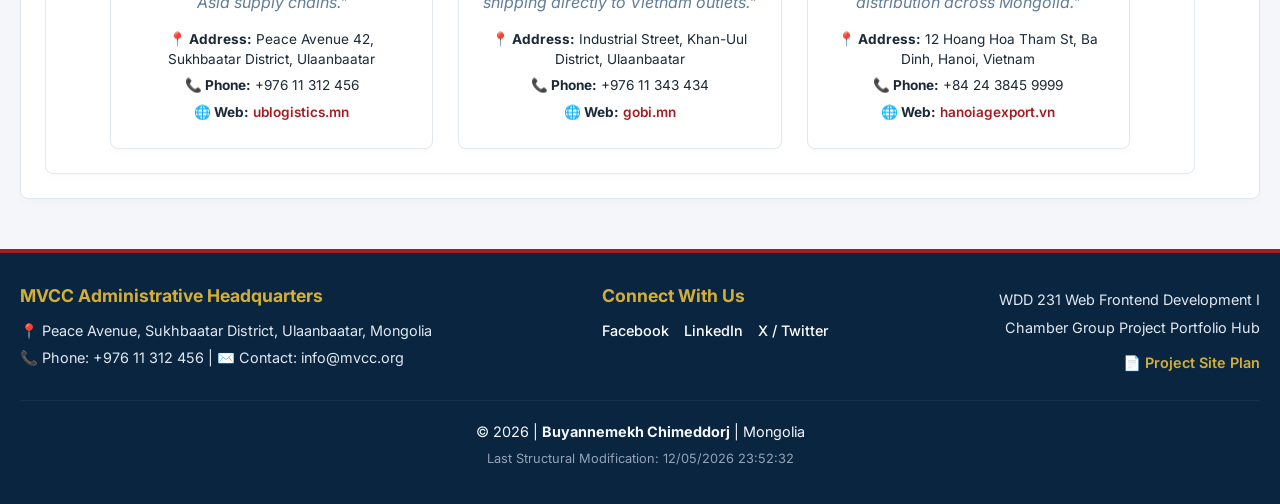
==== commit afbcec75: "Hero Section button linked" ====
--- a/chamber/index.html
+++ b/chamber/index.html
@@ -72,7 +72,7 @@
             <div class="hero-cta">
                 <h2>Welcome to Your Future</h2>
                 <p>Grow your cross-border business network and scale your international trade operations with us.</p>
-                <a href="#" class="cta-btn">Join the Chamber</a>
+                <a href="join.html" class="cta-btn">Join the Chamber</a>
             </div>
         </div> <!-- FIXED: Added the required matching closing div tag right here -->
         <!-- Upcoming Bilateral Events Section - FIXED WITH ALL WRAPPER CLASSES -->
--- a/chamber/styles/larger.css
+++ b/chamber/styles/larger.css
@@ -78,13 +78,6 @@
         box-shadow: 0 4px 20px rgba(0, 0, 0, 0.4);
     }
 
-    /* Interior content layouts: Splits events and weather columns cleanly */
-    .events-section {
-        grid-column: span 1;
-        margin-left: 40px;
-        margin-right: 0;
-    }
-
     .weather-section {
         grid-column: span 2;
         margin-left: 0;
@@ -104,15 +97,13 @@
         gap: 25px;
     }
 
-
-    /* ==========================================================================
-       W03 UI Improvements: 2-Column Split Framework for Events & Weather Modules
-       ========================================================================== */
-
+    /* ==========================================================================
+    W03 UI Improvements: 2-Column Split Framework for Events & Weather Modules
+    ========================================================================== 
+    */
     .events-split-container {
         display: flex !important;
         flex-direction: row !important;
-        /* Forces left-to-right alignment explicitly on monitor screens */
         justify-content: center !important;
         align-items: center !important;
         gap: 40px !important;
@@ -123,24 +114,29 @@
     .events-image-placeholder {
         flex: 1 !important;
         max-width: 45% !important;
-        /* Restricts the signing photo to the left half */
         height: auto !important;
     }
 
     .events-details-list {
         flex: 1 !important;
         max-width: 45% !important;
-        /* Restricts your text lists to the right half */
         text-align: left !important;
-        /* Guarantees clean left baseline text formatting */
         padding-left: 0 !important;
     }
 
+    /* FIXED: Unified weather column rules safely stored INSIDE the active media query */
+    .dual-weather-grid {
+        display: flex !important;
+        flex-direction: row !important;
+        justify-content: space-between !important;
+        gap: 30px !important;
+        width: 100% !important;
+    }
+
     .weather-city-block {
-        flex: 1;
-        margin: 0 10px;
-    }
-
+        flex: 1 !important;
+        margin: 0 !important;
+    }
 
     /* ==========================================================================
        W04: Join Us Desktop Multi-Column Split Framework (Form vs. Sidebar)
@@ -233,22 +229,4 @@
     .footer-meta {
         text-align: right;
     }
-}
-
-/* ==========================================================================
-       Home Page Weather Profile Side-by-Side (L/R) Columns Overrides
-       ========================================================================== */
-.dual-weather-grid {
-    display: flex !important;
-    flex-direction: row !important;
-    /* Forces left-to-right split layout on desktops */
-    justify-content: space-between !important;
-    gap: 30px !important;
-    width: 100% !important;
-}
-
-.weather-city-block {
-    flex: 1 !important;
-    /* Distributes uniform layout weight to both columns */
-    margin: 0 !important;
 }
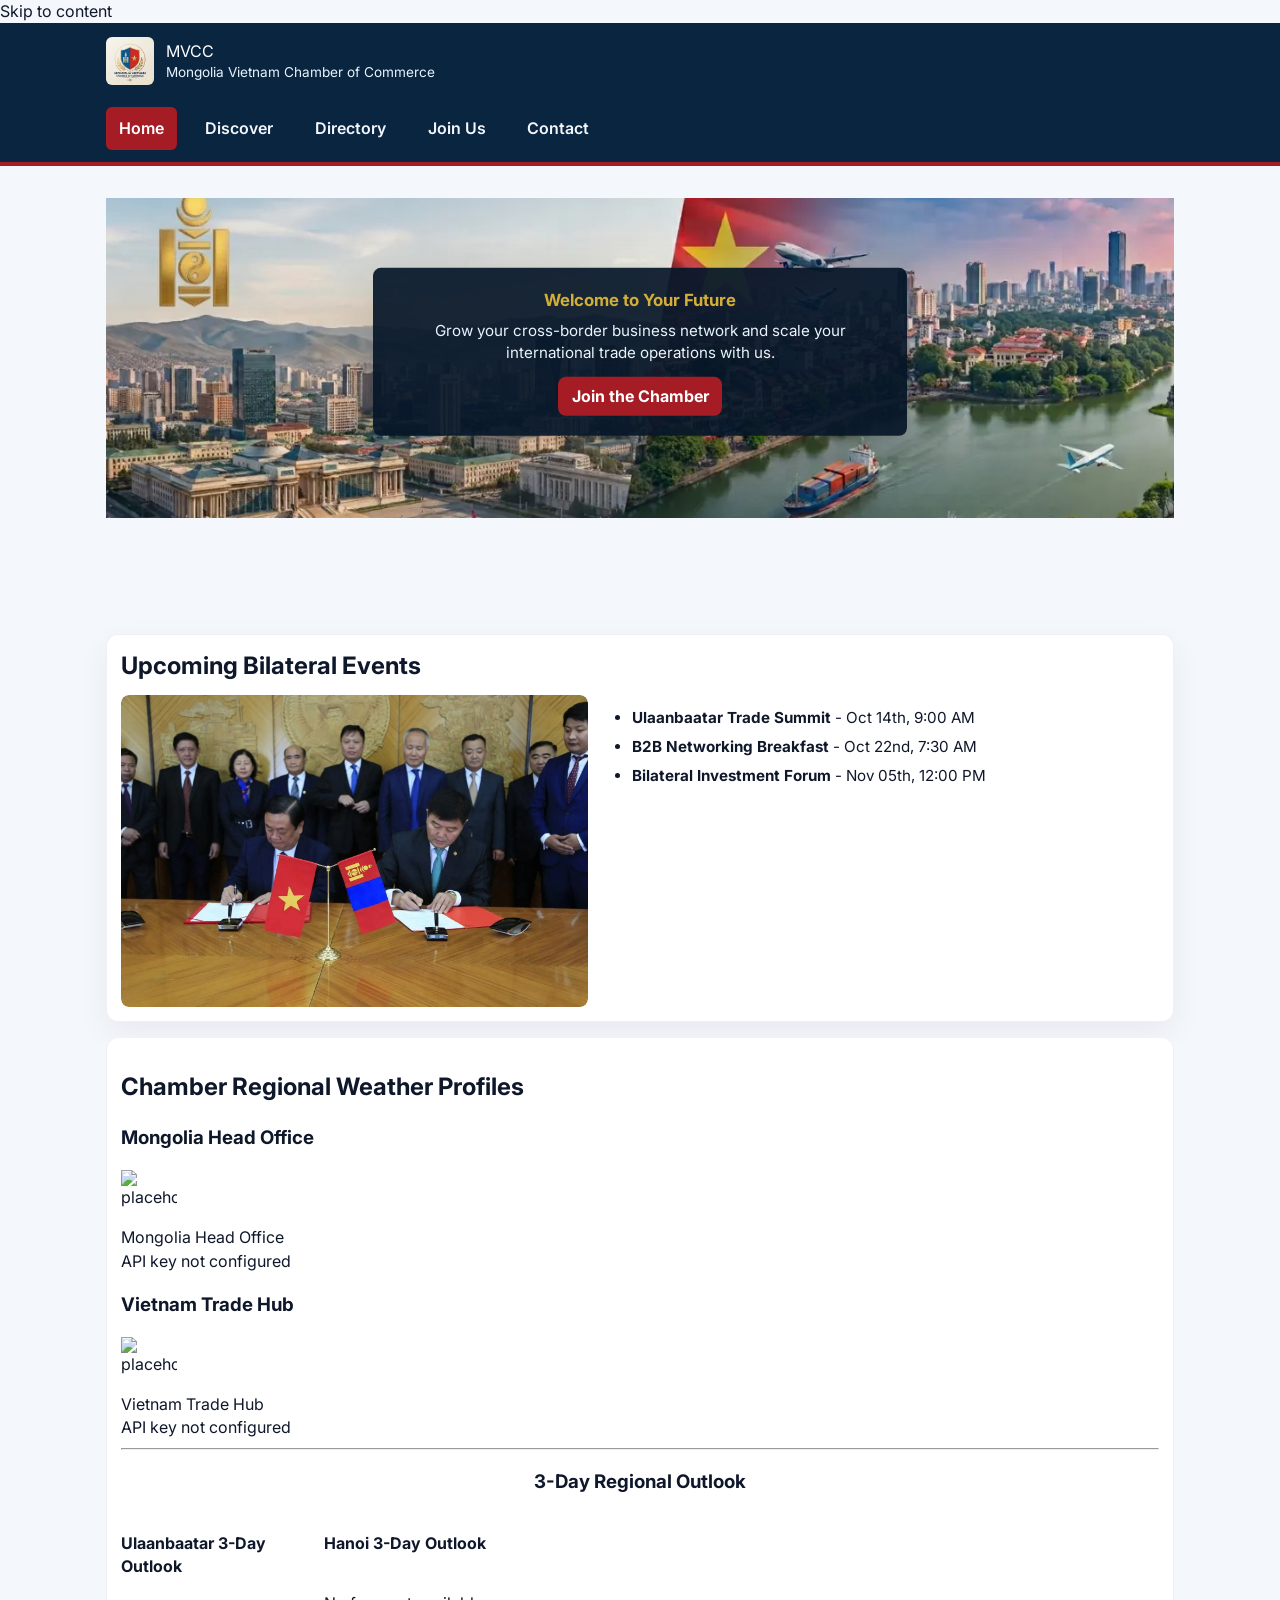
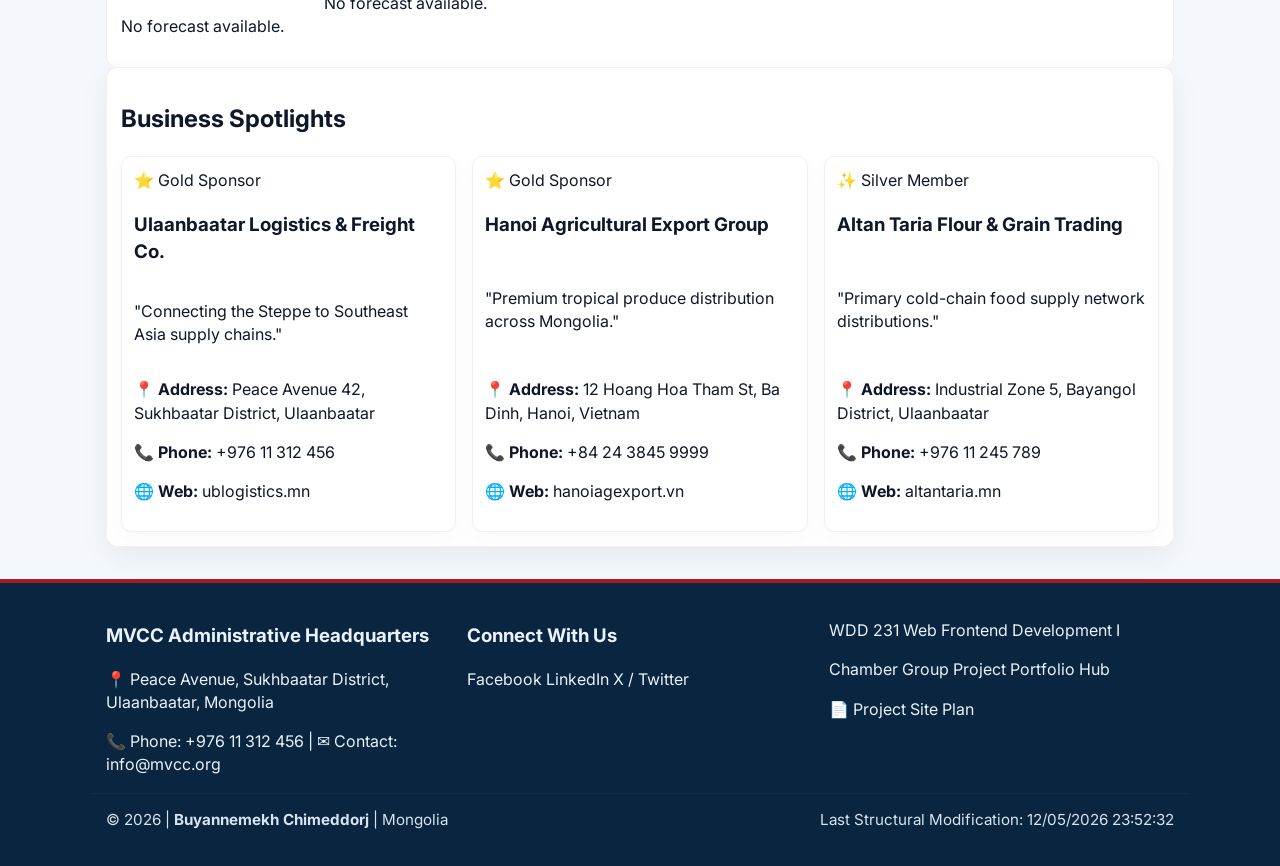
==== commit a2bd7511: "Rewriting Interim Commit" ====
--- a/chamber/index.html
+++ b/chamber/index.html
@@ -9,32 +9,31 @@
         content="Official home page for the Mongolia Vietnam Chamber of Commerce in Ulaanbaatar. Discover bilateral trade events, local weather, and premium member spotlights.">
     <meta name="author" content="Buyannemekh Chimeddorj">
 
-    <!-- STANDARD FAVICON MAPPING LINK -->
-    <link rel="icon" href="https://buyan-pro.github.io/wdd231/chamber/images/favicon.ico" type="image/x-icon">
+    <!-- Favicon -->
+    <link rel="icon" href="images/favicon.ico" type="image/x-icon">
 
-    <!-- OPEN GRAPH SOCIAL PLATFORM PROPERTIES - FIXED: Absolute pathways configured -->
+    <!-- Open Graph -->
     <meta property="og:title" content="Bilateral Business Home - Mongolia Vietnam Chamber of Commerce">
     <meta property="og:description"
         content="Explore bilateral trade metrics, local economic development updates, and connect with premium corporate networks.">
-    <meta property="og:image" content="https://buyan-pro.github.io/wdd231/chamber/images/favicon.ico">
-    <meta property="og:url" content="https://github.io">
+    <meta property="og:image" content="https://buyan-pro.github.io/wdd231/chamber/images/og-home.webp">
+    <meta property="og:url" content="https://buyan-pro.github.io/wdd231/chamber/index.html">
     <meta property="og:type" content="website">
 
-    <!-- GOOGLE FONTS API INTEGRATION BLOCKS -->
+    <!-- Google Fonts -->
     <link rel="preconnect" href="https://fonts.googleapis.com">
     <link rel="preconnect" href="https://fonts.gstatic.com" crossorigin>
     <link href="https://fonts.googleapis.com/css2?family=Inter:wght@300;400;500;600;700&display=swap" rel="stylesheet">
 
-    <!-- LOCAL APP STYLESHEETS LINK MATRIX HIERARCHY - FIXED: Restored official Normalize CDN engine -->
-    <link rel="stylesheet" href="https://cloudflare.com">
+    <!-- Local styles (canonical) -->
     <link rel="stylesheet" href="styles/small.css">
     <link rel="stylesheet" href="styles/larger.css" media="(min-width: 64rem)">
-
 </head>
 
 <body>
+    <a class="skip-link" href="#main">Skip to content</a>
 
-    <!-- Header UI Module Layout - FIXED: Corporate Logo embedded with layout attributes -->
+    <!-- Header UI Module Layout -->
     <header>
         <div class="header-container">
             <div class="logo-area">
@@ -45,23 +44,25 @@
                     <p>Mongolia Vietnam Chamber of Commerce</p>
                 </div>
             </div>
-            <!-- Dynamic Smartphone Hamburger Navigation Toggle Control -->
-            <button id="menu-toggle" aria-label="Toggle Navigation Menu">☰</button>
+            <!-- Mobile nav toggle -->
+            <button id="menu-toggle" aria-controls="nav-menu" aria-expanded="false"
+                aria-label="Toggle Navigation Menu">☰</button>
         </div>
+
         <nav id="nav-menu">
             <ul>
                 <li><a href="index.html" class="active">Home</a></li>
-                <li><a href="#">Discover</a></li>
+                <li><a href="discover.html">Discover</a></li>
                 <li><a href="directory.html">Directory</a></li>
                 <li><a href="join.html">Join Us</a></li>
-                <li><a href="#">Contact</a></li>
+                <li><a href="#footer-contact">Contact</a></li>
             </ul>
         </nav>
     </header>
 
     <!-- Main Content Workspace Constraints Grid -->
-    <main class="home-grid">
-        <!-- Hero Section Component - FIXED: Changed section tag to a division wrapper -->
+    <main id="main" class="home-grid">
+        <!-- Hero Section -->
         <div class="hero-section">
             <picture>
                 <source media="(min-width: 64rem)" srcset="images/hero-larger.webp">
@@ -74,19 +75,19 @@
                 <p>Grow your cross-border business network and scale your international trade operations with us.</p>
                 <a href="join.html" class="cta-btn">Join the Chamber</a>
             </div>
-        </div> <!-- FIXED: Added the required matching closing div tag right here -->
-        <!-- Upcoming Bilateral Events Section - FIXED WITH ALL WRAPPER CLASSES -->
+        </div>
+
+        <!-- Upcoming Bilateral Events Section -->
         <section class="events-section card">
             <h2>Upcoming Bilateral Events</h2>
             <div class="events-split-container">
-
-                <!-- Left Column Wrapper: Holds the Photo -->
+                <!-- Left: Photo -->
                 <div class="events-image-placeholder">
                     <img src="images/vietnam-mongolia-meeting.webp"
                         alt="Official bilateral signing ceremony between Vietnamese and Mongolian delegates featuring national desk flags">
                 </div>
 
-                <!-- Right Column Wrapper: Holds the Event List Text -->
+                <!-- Right: Event List -->
                 <div class="events-details-list">
                     <ul>
                         <li><strong>Ulaanbaatar Trade Summit</strong> - Oct 14th, 9:00 AM</li>
@@ -94,82 +95,80 @@
                         <li><strong>Bilateral Investment Forum</strong> - Nov 05th, 12:00 PM</li>
                     </ul>
                 </div>
+            </div>
+        </section>
 
-            </div> <!-- Closes .events-split-container -->
-            <!-- Closes .events-section -->
-
-            <!-- Weather Component Section -->
-            <section class="weather-section card">
-                <h2>Chamber Regional Weather Profiles</h2>
-                <div class="dual-weather-grid">
-                    <!-- Left Weather Column: Ulaanbaatar -->
-                    <div class="weather-city-block">
-                        <h3>Mongolia Head Office</h3>
-                        <!-- Ensure this ID is exactly 'ub-weather' -->
-                        <div id="ub-weather">
-                            <p>Loading Ulaanbaatar climate profile...</p>
-                        </div>
-                    </div>
-
-                    <!-- Right Weather Column: Hanoi -->
-                    <div class="weather-city-block">
-                        <h3>Vietnam Trade Hub</h3>
-                        <!-- Ensure this ID is exactly 'hanoi-weather' -->
-                        <div id="hanoi-weather">
-                            <p>Loading Hanoi climate profile...</p>
-                        </div>
+        <!-- Weather Component Section -->
+        <section class="weather-section card">
+            <h2>Chamber Regional Weather Profiles</h2>
+            <div class="dual-weather-grid">
+                <div class="weather-city-block">
+                    <h3>Mongolia Head Office</h3>
+                    <div id="ub-weather">
+                        <p>Loading Ulaanbaatar climate profile...</p>
                     </div>
                 </div>
-                <hr style="border: 0; border-top: 1px solid var(--border-light); margin: 20px 0;">
-                <h3 style="text-align: center; margin-bottom: 15px;">3-Day Regional Outlook</h3>
-                <!-- Ensure this ID is exactly 'forecast-info' -->
-                <div id="forecast-info" class="forecast-grid">
-                    <p>Loading 3-day forecast outlook...</p>
+
+                <div class="weather-city-block">
+                    <h3>Vietnam Trade Hub</h3>
+                    <div id="hanoi-weather">
+                        <p>Loading Hanoi climate profile...</p>
+                    </div>
                 </div>
+            </div>
 
+            <hr class="divider">
 
-                <!-- Premium Corporate Member Spotlights Component Section (Populated via scripts/spotlights.js) -->
-                <section class="spotlights-section">
-                    <h2>Business Spotlights</h2>
-                    <div id="spotlight-container" class="spotlight-grid">
-                        <!-- 2-3 random Gold/Silver member sponsor cards render dynamically here -->
-                    </div>
+            <h3 style="text-align: center; margin-bottom: 15px;">3-Day Regional Outlook</h3>
+            <div id="forecast-info" class="forecast-grid">
+                <p>Loading 3-day forecast outlook...</p>
+            </div>
+        </section>
 
+        <!-- Premium Corporate Member Spotlights -->
+        <section class="spotlights-section">
+            <h2>Business Spotlights</h2>
+            <div id="spotlight-container" class="spotlight-grid">
+                <!-- Sponsor cards will render here via scripts/spotlights.js -->
+            </div>
+        </section>
     </main>
 
-    <!-- Footer UI Module Layout - FIXED: Matches directory.html exactly -->
+    <!-- Footer (standardized structure) -->
     <footer>
         <div class="footer-top">
-            <div class="footer-contact">
+            <div id="footer-contact" class="footer-contact">
                 <h3>MVCC Administrative Headquarters</h3>
                 <p>📍 Peace Avenue, Sukhbaatar District, Ulaanbaatar, Mongolia</p>
                 <p>📞 Phone: +976 11 312 456 | ✉️ Contact: info@mvcc.org</p>
             </div>
+
             <div class="footer-social">
                 <h3>Connect With Us</h3>
                 <div class="social-links">
                     <a href="https://facebook.com" target="_blank" rel="noopener noreferrer">Facebook</a>
                     <a href="https://linkedin.com" target="_blank" rel="noopener noreferrer">LinkedIn</a>
-                    <a href="https://twitter.com" target="_blank" rel="noopener noreferrer">X / Twitter</a>
+                    <a href="https://x.com" target="_blank" rel="noopener noreferrer">X / Twitter</a>
                 </div>
             </div>
+
             <div class="footer-meta">
                 <p>WDD 231 Web Frontend Development I</p>
                 <p>Chamber Group Project Portfolio Hub</p>
                 <p><a href="siteplan.html" class="siteplan-link">📄 Project Site Plan</a></p>
             </div>
         </div>
+
         <div class="footer-bottom">
             <p>&copy; <span id="current-year"></span> | <strong>Buyannemekh Chimeddorj</strong> | Mongolia</p>
             <p class="modified-timestamp">Last Structural Modification: <span id="last-modified-date"></span></p>
         </div>
     </footer>
 
-    <!-- APP CORE ENGINE SCRIPTS HOOK -->
+    <!-- App scripts -->
     <script src="scripts/main.js" defer></script>
     <script src="scripts/weather.js" defer></script>
     <script src="scripts/spotlights.js" defer></script>
-
 </body>
 
 </html>
--- a/chamber/styles/small.css
+++ b/chamber/styles/small.css
@@ -1,787 +1,415 @@
-/* ==========================================================================
-   Refined Corporate Color Palette Variables Matrix
-   ========================================================================== */
+/* small.css - Mobile-first base for MVCC site
+   Replace existing small.css with this file.
+   Purpose: consistent base, mobile styling; desktop overrides live in larger.css
+*/
+
+/* 1. Variables */
 :root {
-    --primary-color: #0A2540;
-    /* Deep Royal Sapphire Base */
-    --secondary-color: #A61C24;
-    /* Oxblood Crimson Accent */
-    --accent-color: #D4AF37;
-    /* Muted Metallic Gold Highlight */
-    --bg-light: #F4F6F9;
-    /* Platinum Ice Canvas */
-    --card-bg: #FFFFFF;
-    /* Pristine White Card Elements */
-    --text-main: #1C2A38;
-    /* Premium Dark Navy Charcoal Text */
-    --text-muted: #627D98;
-    /* Soft Slate Metadata Labeling */
-    --text-bronze: #CD7F32;
-
-    /* AUDIT COMPLIANCE VARIABLES - FIXED ALL HARDCODED COLORS */
-    --border-light: #E2E8F0;
-    --btn-bg: #E2E8F0;
-    --btn-border: #CBD5E1;
-    --nav-mobile-bg: #06182B;
-    --nav-border-line: rgba(255, 255, 255, 0.05);
-    --shadow-light: rgba(10, 37, 64, 0.02);
-    --shadow-header: rgba(10, 37, 64, 0.15);
-    --tier-bronze: #CBD5E1;
-    --tier-silver: #94A3B8;
-    --footer-text-light: #E2E8F0;
-}
-
-/* Base Body Layout Configuration */
+    --bg: #f4f7fb;
+    --card-bg: #ffffff;
+    --text: #0f172a;
+    --muted: #6b7280;
+    --primary: #0A2540;
+    --accent: #D4AF37;
+    --danger: #A61C24;
+    --cta: #07233c;
+    --border: rgba(2, 6, 23, 0.06);
+    --shadow: 0 10px 30px rgba(12, 24, 35, 0.06);
+    --radius: 12px;
+    --max-width: 1100px;
+    --gap: 1rem;
+    --transition: 180ms ease;
+}
+
+/* 2. Reset / base */
+*,
+:before,
+:after {
+    box-sizing: border-box
+}
+
+html,
 body {
-    font-family: 'Inter', 'Helvetica Neue', Helvetica, Arial, sans-serif;
-    background-color: var(--bg-light);
-    color: var(--text-main);
-    line-height: 1.5;
-    padding: 0;
+    height: 100%
+}
+
+body {
     margin: 0;
-}
-
-/* ==========================================================================
-   Header Component Architecture
-   ========================================================================== */
+    font-family: "Inter", system-ui, -apple-system, "Segoe UI", Roboto, "Helvetica Neue", Arial;
+    color: var(--text);
+    background: var(--bg);
+    -webkit-font-smoothing: antialiased;
+    -moz-osx-font-smoothing: grayscale;
+    line-height: 1.45;
+    font-size: 16px;
+}
+
+img {
+    display: block;
+    max-width: 100%;
+    height: auto
+}
+
+a {
+    color: inherit;
+    text-decoration: none
+}
+
+.container {
+    max-width: var(--max-width);
+    margin: 0 auto;
+    padding: 0 1rem
+}
+
+/* 3. Header & nav (mobile) */
 header {
-    background-color: var(--primary-color);
-    color: var(--card-bg);
-    position: relative;
-    border-bottom: 4px solid var(--secondary-color);
-    box-shadow: 0 2px 10px var(--shadow-header);
+    background: var(--primary);
+    color: #fff;
+    border-bottom: 4px solid var(--danger)
 }
 
 .header-container {
-    display: flex;
+    max-width: var(--max-width);
+    margin: 0 auto;
+    padding: 12px 1rem;
+    display: flex;
+    align-items: center;
     justify-content: space-between;
+    gap: 1rem;
+}
+
+.logo-area {
+    display: flex;
     align-items: center;
-    padding: 15px;
-}
-
-.logo-area {
-    display: flex;
-    align-items: center;
-    gap: 12px;
+    gap: .75rem
 }
 
 .logo-area img {
-    height: auto;
-    object-fit: contain;
-}
-
-.flag-icon {
-    font-size: 2rem;
-}
-
-.header-logo-title {
-    font-size: 1.5rem;
-    font-weight: bold;
+    width: 48px;
+    height: 48px;
+    border-radius: 6px
+}
+
+.branding-text .site-title {
+    font-weight: 700;
+    color: #fff
+}
+
+.branding-text p {
     margin: 0;
-    letter-spacing: 0.5px;
-    color: var(--card-bg);
-}
-
-.branding-text p {
-    font-size: 0.75rem;
-    margin: 0;
-    color: var(--accent-color);
-}
-
-/* Mobile Dropdown Navigation Menu */
-#menu-toggle {
-    background: none;
-    border: none;
-    color: var(--card-bg);
-    font-size: 1.8rem;
-    cursor: pointer;
-    padding: 5px;
-}
-
+    font-size: .85rem;
+    color: #e8f3fb
+}
+
+/* nav list (horizontal scroll on small screens) */
 #nav-menu {
-    display: none;
-    background-color: var(--nav-mobile-bg);
-}
-
-#nav-menu.open {
     display: block;
+    max-width: var(--max-width);
+    margin: 0 auto;
+    padding: 8px 1rem 12px
 }
 
 #nav-menu ul {
+    display: flex;
+    gap: .5rem;
     list-style: none;
     padding: 0;
     margin: 0;
-}
-
-#nav-menu ul li a {
-    display: block;
-    color: var(--card-bg);
-    padding: 12px 20px;
-    text-decoration: none;
-    font-weight: 500;
-    border-top: 1px solid var(--nav-border-line);
-}
-
-#nav-menu ul li a.active,
-#nav-menu ul li a:hover {
-    background-color: var(--secondary-color);
-    color: var(--card-bg);
-}
-
-/* ==========================================================================
-   Main Core Content Layout & Fluid Workspace Constraints
-   ========================================================================== */
-main.home-grid,
-main {
-    display: flex;
-    flex-direction: column;
-    gap: 25px;
-    width: 100%;
-    max-width: 100%;
-    margin: 0 auto;
-    box-sizing: border-box;
-}
-
-/* Side Margins: Protects text components from touching viewport edges on mobile */
-.card,
-.spotlights-section,
-.directory-control-panel {
-    margin-left: 20px;
-    margin-right: 20px;
-}
-
-.directory-control-panel {
-    text-align: center;
-    margin-bottom: 30px;
-}
-
-.directory-control-panel h1 {
-    color: var(--primary-color);
-    margin-bottom: 8px;
-    font-size: 1.75rem;
-    font-weight: 700;
-}
-
-.directory-control-panel p {
-    color: var(--text-muted);
-    font-size: 0.95rem;
-    margin-bottom: 20px;
-}
-
-/* View Switcher Control Buttons */
-.view-switch-buttons {
-    display: flex;
+    overflow: auto
+}
+
+#nav-menu a {
+    display: inline-block;
+    padding: .45rem .7rem;
+    border-radius: 8px;
+    font-weight: 600;
+    color: #f3f7fb;
+    white-space: nowrap
+}
+
+#nav-menu a.active {
+    background: var(--danger);
+    color: #fff
+}
+
+/* hamburger button for small screens */
+#menu-toggle {
+    display: inline-flex;
+    align-items: center;
     justify-content: center;
-    gap: 10px;
-}
-
-.view-switch-buttons button {
-    background-color: var(--btn-bg);
-    border: 1px solid var(--btn-border);
-    color: var(--text-main);
-    padding: 10px 20px;
-    font-size: 0.9rem;
-    font-weight: 600;
+    background: transparent;
+    border: 1px solid rgba(255, 255, 255, 0.08);
+    color: #fff;
+    padding: .25rem .5rem;
     border-radius: 6px;
-    cursor: pointer;
-    transition: all 0.2s ease-in-out;
-}
-
-.view-switch-buttons button.active,
-.view-switch-buttons button:hover {
-    background-color: var(--secondary-color);
-    color: var(--card-bg);
-    border-color: var(--secondary-color);
-}
-
-/* Card Presentation Foundations */
-.card {
-    background-color: var(--card-bg);
-    border: 1px solid var(--border-light);
-    border-radius: 8px;
-    padding: 24px;
-    box-shadow: 0 4px 6px var(--shadow-light);
-}
-
-.card h1,
-.card h2,
-.card h3 {
-    margin-top: 0;
-    color: var(--primary-color);
-}
-
-/* ==========================================================================
-   Hero Section Component - Mobile Stacked Setup
-   ========================================================================== */
+    cursor: pointer
+}
+
+/* 4. Hero (mobile baseline) */
 .hero-section {
     position: relative;
-    width: 100%;
-    overflow: hidden;
-    background-color: var(--primary-color);
-    /* Matches the sapphire block */
+    margin: 0 0 1rem 0;
+    overflow: hidden
 }
 
 .hero-section picture img {
     width: 100%;
     height: auto;
-    max-height: 300px;
     display: block;
     object-fit: cover;
-    object-position: top;
-}
-
-/* Stacks naturally on mobile views, preventing clipping */
+    max-height: 320px
+}
+
 .hero-cta {
     position: relative;
-    /* Changed from absolute to flow naturally */
-    bottom: auto;
-    left: auto;
-    transform: none;
-    background-color: var(--primary-color);
-    padding: 20px;
-    color: #FFFFFF;
-    box-sizing: border-box;
+    margin: -56px auto 0 auto;
+    /* small overlap on mobile */
+    max-width: 560px;
+    background: rgba(6, 22, 41, 0.92);
+    color: #fff;
+    padding: 12px 14px;
+    border-radius: 10px;
     text-align: center;
-    width: 100%;
-    max-width: 100%;
-    box-shadow: none;
+    box-shadow: var(--shadow)
 }
 
 .hero-cta h2 {
-    color: var(--accent-color) !important;
-    margin: 0 0 6px 0;
-    font-size: 1.4rem;
-    font-weight: 700;
+    color: var(--accent);
+    margin: 0 0 .5rem;
+    font-size: 1.05rem
 }
 
 .hero-cta p {
-    color: #FFFFFF !important;
-    margin: 0 0 14px 0;
-    font-size: 0.95rem;
-    line-height: 1.4;
+    margin: 0 0 .8rem;
+    color: #e8f3fb;
+    font-size: .95rem
 }
 
 .cta-btn {
     display: inline-block;
-    background-color: var(--secondary-color);
-    color: #FFFFFF !important;
-    text-decoration: none;
-    padding: 10px 20px;
-    font-weight: bold;
-    border-radius: 4px;
-    transition: background-color 0.2s ease;
-}
-
-.cta-btn:hover {
-    background-color: #BD212B;
-}
-
-/* ==========================================================================
-   Real-Time Asynchronous Weather API UI Subcomponents
-   ========================================================================== */
-.current-weather-display {
-    display: flex;
-    align-items: center;
-    gap: 15px;
-    margin-bottom: 15px;
-}
-
-.current-weather-display .temp {
-    font-size: 2.2rem;
+    background: var(--danger);
+    color: #fff;
+    padding: .5rem .85rem;
+    border-radius: 8px;
+    font-weight: 700
+}
+
+/* 5. Main content area (mobile) */
+main.home-grid {
+    max-width: var(--max-width);
+    margin: 1.25rem auto 2rem auto;
+    padding: 0 1rem;
+    box-sizing: border-box
+}
+
+/* Visual grouping: when sections follow each other we style them as parts of one card */
+main.home-grid>.events-section,
+main.home-grid>.weather-section,
+main.home-grid>.spotlights-section {
+    background: var(--card-bg);
+    border: 1px solid var(--border);
+    box-shadow: var(--shadow);
+    padding: 14px;
+    border-radius: 12px;
+    margin-bottom: 1rem;
+}
+
+/* top and bottom rounding to make them look connected when necessary */
+main.home-grid>.events-section {
+    border-radius: 12px;
+}
+
+main.home-grid>.weather-section {
+    margin-top: 0;
+    margin-bottom: 0;
+    box-shadow: none;
+    border-top: none;
+    border-bottom: none;
+    padding-top: 12px;
+    padding-bottom: 12px;
+}
+
+main.home-grid>.spotlights-section {
+    border-radius: 12px;
+    margin-top: 0;
+}
+
+/* events: stacked on mobile */
+.events-section h2 {
+    margin: 0 0 .75rem
+}
+
+.events-media {
+    margin-bottom: .75rem
+}
+
+.events-image-placeholder img {
+    border-radius: 10px
+}
+
+.events-details-list ul {
+    padding-left: 1rem;
+    margin: 0;
+    color: var(--muted)
+}
+
+.events-details-list li {
+    margin: .45rem 0;
+    font-size: .95rem;
+    color: var(--text)
+}
+
+/* 6. Weather & forecast (mobile stacked) */
+.weather-row {
+    display: flex;
+    flex-direction: column;
+    gap: .75rem;
+    margin-top: .6rem
+}
+
+.weather-panel {
+    background: #f8fafc;
+    border-radius: 8px;
+    padding: 12px;
+    border: 1px solid var(--border)
+}
+
+.weather-panel .weather-city {
     font-weight: 700;
-    margin: 0;
-}
-
-.current-weather-display .desc {
-    margin: 0;
-    font-weight: 500;
-    color: var(--text-muted);
+    margin-bottom: 6px;
+    color: var(--primary)
+}
+
+.forecast-section {
+    margin-top: 1rem;
+    border-top: 1px solid rgba(2, 6, 23, 0.04);
+    padding-top: 10px
 }
 
 .forecast-grid {
     display: flex;
-    justify-content: space-between;
-    gap: 10px;
-    margin-top: 15px;
-}
-
-.forecast-day {
-    flex: 1;
-    background-color: var(--bg-light);
-    padding: 10px;
-    border-radius: 6px;
-    text-align: center;
-    border: 1px solid var(--border-light);
-}
-
-.forecast-date {
-    font-weight: bold;
-    margin: 0 0 5px 0;
-    color: var(--primary-color);
-}
-
-.forecast-temp {
-    font-weight: bold;
-    margin: 5px 0 0 0;
-}
-
-/* ==========================================================================
-   Dynamic Sponsor Spotlight Layout Architecture (Home Page Only)
-   ========================================================================== */
-.spotlights-section h2 {
-    color: var(--primary-color);
-    margin-bottom: 15px;
-}
-
+    gap: .5rem;
+    flex-wrap: wrap;
+    margin-top: .6rem
+}
+
+/* 7. Spotlights (mobile single column) */
 .spotlight-grid {
-    display: flex;
-    flex-direction: column;
-    gap: 15px;
-}
-
-.spotlight-card {
-    background-color: var(--card-bg);
-    border: 1px solid var(--border-light);
-    border-radius: 8px;
-    padding: 20px;
-    box-shadow: 0 4px 6px var(--shadow-light);
-}
-
-.spotlight-header {
-    display: flex;
-    justify-content: space-between;
-    align-items: center;
-    border-bottom: 2px solid var(--bg-light);
-    padding-bottom: 8px;
-    margin-bottom: 12px;
-}
-
-.spotlight-header h3 {
-    margin: 0;
-    font-size: 1.2rem;
-    color: var(--primary-color);
-}
-
-.company-badge {
-    font-size: 0.75rem;
-    font-weight: 700;
-    padding: 4px 8px;
-    border-radius: 4px;
-    background-color: var(--bg-light);
-}
-
-.spotlight-card.tier-3 .company-badge {
-    background-color: var(--tier-bronze);
-    color: var(--primary-color);
-}
-
-.spotlight-tagline {
-    font-style: italic;
-    color: var(--text-muted);
-    margin: 0 0 15px 0;
-}
-
-.spotlight-details p {
-    margin: 6px 0;
-    font-size: 0.85rem;
-}
-
-.spotlight-details a {
-    color: var(--secondary-color);
-    text-decoration: none;
-    font-weight: 600;
-}
-
-/* ==========================================================================
-   Grid Layout Configuration Baseline (Directory Page Only)
-   ========================================================================== */
-.grid-layout {
     display: grid;
     grid-template-columns: 1fr;
-    gap: 25px;
-}
-
-.business-card {
-    background-color: var(--card-bg);
-    border: 1px solid var(--border-light);
+    gap: .85rem
+}
+
+.spotlight-card {
+    background: var(--card-bg);
+    border-radius: 10px;
+    padding: 12px;
+    border: 1px solid var(--border);
+    box-shadow: 0 6px 20px rgba(12, 24, 35, 0.03)
+}
+
+/* 8. Discover page default grid (mobile single column) */
+.discover-main-layout {
+    display: block
+}
+
+.discover-sidebar {
+    display: block;
+    margin-bottom: 1rem
+}
+
+#discover-items-grid {
+    display: grid;
+    grid-template-columns: 1fr;
+    gap: 1rem
+}
+
+/* resource card */
+.resource-card {
+    background: var(--card-bg);
+    border-radius: 10px;
+    padding: 12px;
+    border: 1px solid rgba(2, 6, 23, 0.04);
+    display: flex;
+    flex-direction: column;
+    min-height: 260px
+}
+
+.card-image {
+    width: 100%;
+    height: 140px;
+    object-fit: cover;
+    border-radius: 6px;
+    margin-bottom: .75rem
+}
+
+.resource-card h3 {
+    font-size: 1.02rem;
+    margin: 0 0 .4rem;
+    color: var(--primary)
+}
+
+.address {
+    color: #e06a2b;
+    font-weight: 700;
+    margin: 8px 0
+}
+
+.card-excerpt {
+    color: var(--muted);
+    font-size: .95rem;
+    flex-grow: 1;
+    margin-bottom: .75rem
+}
+
+.btn {
+    display: inline-block;
+    background: var(--cta);
+    color: #fff;
+    padding: .6rem .9rem;
     border-radius: 8px;
-    padding: 24px;
     text-align: center;
-    box-shadow: 0 4px 6px var(--shadow-light);
-}
-
-.business-card.level-1 {
-    border-top: 5px solid var(--tier-bronze);
-}
-
-.business-card.level-2 {
-    border-top: 5px solid var(--tier-silver);
-}
-
-.business-card.level-3 {
-    border-top: 5px solid var(--accent-color);
-}
-
-.business-card h3 {
-    font-size: 1.25rem;
-    margin: 12px 0 6px 0;
-    color: var(--primary-color);
-}
-
-.business-card .tagline {
-    font-style: italic;
-    font-size: 0.9rem;
-    color: var(--text-muted);
-    margin-bottom: 15px;
-}
-
-.business-card p {
-    font-size: 0.9rem;
-    margin: 6px 0;
-    color: var(--text-main);
-}
-
-.business-card a {
-    display: inline-block;
-    margin-top: 15px;
-    color: var(--secondary-color);
-    text-decoration: none;
     font-weight: 700;
-    font-size: 0.9rem;
-}
-
-.business-card a:hover {
-    text-decoration: underline;
-}
-
-/* List Layout Configuration Baseline (Directory Page Only) */
-.list-layout {
-    display: flex;
-    flex-direction: column;
-    gap: 15px;
-}
-
-.list-layout .business-card {
-    display: flex;
-    flex-direction: column;
-    text-align: left;
-    padding: 20px;
-    border-radius: 6px;
-    border-top: none;
-}
-
-.list-layout .business-card.level-1 {
-    border-left: 6px solid var(--tier-bronze);
-}
-
-.list-layout .business-card.level-2 {
-    border-left: 6px solid var(--tier-silver);
-}
-
-.list-layout .business-card.level-3 {
-    border-left: 6px solid var(--accent-color);
-}
-
-.list-layout .business-card .card-logo-wrap,
-.list-layout .business-card .tagline {
-    display: none;
-}
-
-/* ================================================================
-Footer Component Architecture
-================================================================ */
-
+    border: none
+}
+
+/* 9. Footer (mobile stacked) */
 footer {
-    background-color: var(--primary-color);
-    color: var(--bg-light);
-    padding: 30px 20px;
-    margin-top: 50px;
-    font-size: 0.9rem;
-    border-top: 4px solid var(--secondary-color);
+    background: var(--primary);
+    color: #e8f3fb;
+    padding: 1.25rem 1rem;
+    margin-top: 1.5rem;
+    border-top: 4px solid var(--danger)
 }
 
 .footer-top {
-    display: flex;
-    flex-direction: column;
-    gap: 20px;
-    border-bottom: 1px solid var(--nav-border-line);
-    padding-bottom: 20px;
-    margin-bottom: 20px;
-}
-
-.footer-contact h3,
-
-.footer-social h3 {
-    margin: 0 0 10px 0;
-    color: var(--accent-color);
-    font-size: 1.1rem;
-}
-
-.footer-contact p,
-.footer-meta p {
-    margin: 6px 0;
-    color: var(--footer-text-light);
-}
-
-.social-links {
-    display: flex;
-    gap: 15px;
-    margin-top: 5px;
-}
-
-.social-links a {
-    color: var(--card-bg) !important;
-    text-decoration: none;
-    font-size: 0.9rem;
-    font-weight: 500;
-    transition: color 0.2s ease-in-out;
-}
-
-.social-links a:hover {
-    color: var(--accent-color) !important;
-    text-decoration: underline;
-}
-
-.footer-meta a.siteplan-link {
-    color: var(--accent-color) !important;
-    text-decoration: none;
-    font-weight: 600;
-    display: inline-block;
-    margin-top: 8px;
-    transition: opacity 0.2s ease;
-}
-
-.footer-meta a.siteplan-link:hover {
-    text-decoration: underline;
-    opacity: 0.85;
+    display: block;
+    max-width: var(--max-width);
+    margin: 0 auto;
+    padding-bottom: 10px;
+    border-bottom: 1px solid rgba(255, 255, 255, 0.03)
 }
 
 .footer-bottom {
     text-align: center;
-}
-
-.footer-bottom p {
-    margin: 6px 0;
-}
-
-.modified-timestamp {
-    font-size: 0.8rem;
-    color: var(--tier-silver);
-}
-
-/* ======================================================
-Accessibility Utilities: Structural Heading Hide
-======================================================= */
-
-.visually-hidden {
-    position: absolute;
-    width: 1px;
-    height: 1px;
-    padding: 0;
-    margin: -1px;
-    overflow: hidden;
-    clip: rect(0, 0, 0, 0);
-    border: 0;
-}
-
-/* Center alignment variables for Upcoming Events cards */
-.events-section {
-    text-align: center;
-}
-
-.events-section ul {
-    list-style-type: none;
-    /* Removes bullet formatting markers to balance layout text */
-    padding: 0;
-    margin: 15px auto 0 auto;
-    display: inline-block;
-    /* Aligns text columns uniformly around center lines */
-    text-align: left;
-    /* Restores crisp left text baseline alignment within centered wrapper */
-}
-
-.events-section ul li {
-    margin-bottom: 8px;
-}
-
-/* ==========================================================================
-   W03: Upcoming Events & Dual-Weather Responsive Column Split Systems
-   ========================================================================== */
-.events-section {
-    text-align: center;
-}
-
-.events-split-container {
-    display: flex;
-    flex-direction: row;
-    /* Keeps image left, text details right */
-    gap: 25px;
-    margin-top: 15px;
-    align-items: center;
-    justify-content: center;
-    width: 100%;
-}
-
-.events-image-placeholder {
-    flex: 1;
-    max-width: 50%;
-    height: auto;
-    display: block;
-    border: none;
-}
-
-.events-image-placeholder img {
-    width: 100%;
-    height: auto;
-    object-fit: cover;
-    border-radius: 6px;
-    display: block;
-}
-
-.events-details-list {
-    flex: 1;
-    max-width: 50%;
-    text-align: left;
-}
-
-.events-details-list ul {
-    list-style-type: none;
-    padding: 0;
-    margin: 0;
-}
-
-.events-details-list ul li {
-    margin-bottom: 12px;
-    font-size: 0.95rem;
-    line-height: 1.4;
-}
-
-/* Dual Weather Block Framework Base Layout */
-.dual-weather-grid {
-    display: flex;
-    flex-direction: column;
-    /* Collapses to single vertical list on tiny phone screens */
-    gap: 20px;
-}
-
-.weather-city-block {
-    background-color: var(--bg-light);
-    padding: 15px;
-    border-radius: 6px;
-    border: 1px solid var(--border-light);
-}
-
-.weather-city-block h3 {
-    margin: 0 0 10px 0;
-    font-size: 1rem;
-    color: var(--primary-color);
-}
-
-/* ==========================================================================
-   W04: Join Us Application Form Mobile Layout Baseline
-   ========================================================================== */
-.join-main-layout {
-    display: flex;
-    flex-direction: column;
-    gap: 30px;
-    padding: 20px;
-    max-width: 1140px;
+    margin-top: .8rem;
+    opacity: 0.95;
+    font-size: .95rem
+}
+
+/* 10. Utilities */
+.centered {
+    max-width: var(--max-width);
     margin: 0 auto;
-    box-sizing: border-box;
-}
-
-.application-form {
-    display: flex;
-    flex-direction: column;
-    gap: 18px;
-    margin-top: 15px;
-}
-
-.form-label {
-    display: flex;
-    flex-direction: column;
-    gap: 6px;
-    font-weight: 600;
-    font-size: 0.9rem;
-    color: var(--primary-color);
-}
-
-.form-label span {
-    margin-left: 2px;
-}
-
-.application-form input[type="text"],
-.application-form input[type="email"],
-.application-form input[type="tel"],
-.application-form select,
-.application-form textarea {
-    padding: 12px;
-    border: 1px solid var(--btn-border);
-    border-radius: 6px;
-    font-family: inherit;
-    font-size: 0.95rem;
-    background-color: var(--bg-light);
-    color: var(--text-main);
-    box-sizing: border-box;
-    width: 100%;
-    transition: border-color 0.2s ease, box-shadow 0.2s ease;
-}
-
-.application-form input:focus,
-.application-form select:focus,
-.application-form textarea:focus {
-    outline: none;
-    border-color: var(--secondary-color);
-    box-shadow: 0 0 0 3px rgba(166, 28, 36, 0.1);
-    background-color: var(--card-bg);
-}
-
-/* Form Action Trigger Button Selector */
-.submit-btn {
-    background-color: var(--secondary-color);
-    color: var(--card-bg);
-    border: none;
-    padding: 14px;
-    font-size: 1rem;
-    font-weight: 700;
-    border-radius: 6px;
-    cursor: pointer;
-    transition: background-color 0.2s ease;
-    margin-top: 10px;
-}
-
-.submit-btn:hover {
-    background-color: var(--secondary-color);
-    opacity: 0.9;
-}
-
-/* Sidebar Benefit Cards Layout Group */
-.benefits-sidebar {
-    display: flex;
-    flex-direction: column;
-    gap: 15px;
-}
-
-.tier-benefit-card {
-    background-color: var(--card-bg);
-    border: 1px solid var(--border-light);
-    border-radius: 8px;
-    padding: 20px;
-    box-shadow: 0 4px 6px var(--shadow-light);
-}
-
-.tier-benefit-card h3 {
-    margin: 0 0 8px 0;
-}
-
-.bronze-info h3 {
-    color: var(--text-bronze);
-}
-
-.silver-info h3 {
-    color: var(--tier-silver);
-}
-
-.gold-info h3 {
-    color: var(--accent-color);
+    padding: 0 1rem
+}
+
+.hide-mobile {
+    display: none
+}
+
+a.btn:focus,
+button:focus {
+    outline: 3px solid rgba(11, 37, 64, 0.12);
+    border-radius: 8px
 }
--- a/chamber/styles/larger.css
+++ b/chamber/styles/larger.css
@@ -1,232 +1,309 @@
-/* ==========================================================================
-   High-Density Layout Overrides for Wide Screen Viewports Layout (>= 1024px)
-   ========================================================================== */
-@media screen and (min-width: 64rem) {
-    body {
-        background-color: var(--bg-light);
-        color: var(--text-main);
+/* larger.css - Desktop overrides (>= 48rem / ~768px)
+   Replace existing larger.css with this file.
+   Breakpoint chosen: 48rem (≈768px)
+*/
+
+@media (min-width:48rem) {
+    :root {
+        --max-width: 1100px
+    }
+
+    /* Header: full-width bar, horizontal nav */
+    header {
+        position: relative;
+        z-index: 60
     }
 
     .header-container {
-        padding: 20px 40px;
+        max-width: var(--max-width);
+        margin: 0 auto;
+        padding: 14px 1rem;
+        display: flex;
+        align-items: center;
+        justify-content: space-between;
+        gap: 1rem
+    }
+
+    #nav-menu {
+        display: block
+    }
+
+    #nav-menu ul {
+        display: flex;
+        gap: 1rem;
+        align-items: center;
+        margin: 0;
+        padding: 0
+    }
+
+    #nav-menu a {
+        color: #f3f7fb;
+        padding: .6rem .8rem;
+        border-radius: 6px
     }
 
     #menu-toggle {
-        display: none;
-    }
-
-    #nav-menu {
-        display: block !important;
-        background-color: var(--primary-color) !important;
-        padding: 0 40px;
-    }
-
-    #nav-menu ul {
-        display: flex;
-        justify-content: flex-start;
-        gap: 5px;
-    }
-
-    #nav-menu ul li a {
-        border-top: none;
-        padding: 18px 25px;
-        font-size: 1rem;
-        transition: all 0.2s ease;
-    }
-
-    #nav-menu ul li a.active {
-        background-color: var(--secondary-color);
-        color: var(--card-bg);
-        border-radius: 4px;
-    }
-
-    #nav-menu ul li a:hover {
-        color: var(--accent-color);
-        background-color: var(--nav-border-line);
-    }
-
-    /* ==========================================================================
-       Home Page Grid System Dashboard Configuration (3-Columns)
-       ========================================================================== */
-    .home-grid {
-        display: grid;
-        grid-template-columns: repeat(3, 1fr);
-        gap: 30px;
-    }
-
-    /* Hero section expands completely edge-to-edge across the top row */
+        display: none
+    }
+
+    /* Hero: full height, CTA absolute centered */
     .hero-section {
-        grid-column: 1 / -1;
-    }
-
-    .hero-section picture img {
-        min-height: 450px;
-    }
-
-    /* Restores the overlay card ONLY on large monitor viewports */
+        height: 420px;
+        overflow: hidden;
+        position: relative
+    }
+
+    .hero-section picture,
+    .hero-section img {
+        height: 100%;
+        width: 100%;
+        object-fit: cover
+    }
+
     .hero-cta {
         position: absolute !important;
+        left: 50% !important;
         top: 50% !important;
-        left: 50% !important;
-        right: auto !important;
-        bottom: auto !important;
         transform: translate(-50%, -50%) !important;
-        background-color: rgba(10, 37, 64, 0.85) !important;
+        max-width: 560px !important;
+        padding: 20px 26px !important;
+        text-align: center !important;
+        border-radius: 8px !important;
+        box-shadow: 0 16px 48px rgba(6, 22, 41, 0.18) !important;
+    }
+
+    /* Page layout: left sidebar + content (discover pages), general content centered for home */
+    .discover-main-layout {
+        display: grid;
+        grid-template-columns: 260px 1fr;
+        gap: 2rem;
+        max-width: var(--max-width);
+        margin: 2rem auto;
+        padding: 0 1rem;
+        box-sizing: border-box;
+        align-items: start
+    }
+
+    main.home-grid {
+        max-width: var(--max-width);
+        margin: 2rem auto;
+        padding: 0 1rem;
+        box-sizing: border-box
+    }
+
+    /* Sidebar sticky */
+    .discover-sidebar {
+        position: sticky;
+        top: 1.5rem;
+        align-self: start;
+        display: block
+    }
+
+    .discover-sidebar .card {
+        padding: 12px;
+        border-radius: 10px
+    }
+
+    /* Events: image left, details right */
+    main.home-grid>.events-section {
+        border-radius: 12px
+    }
+
+    .events-split-container {
+        display: flex;
+        gap: 1.75rem;
+        align-items: flex-start
+    }
+
+    .events-image-placeholder {
+        flex: 0 0 45%;
+        max-height: 360px;
+        overflow: hidden;
+        border-radius: 8px
+    }
+
+    .events-image-placeholder img {
+        width: 100%;
+        height: 100%;
+        object-fit: cover;
+        border-radius: 8px
+    }
+
+    .events-details-list {
+        flex: 1 1 55%;
+        padding-top: 4px
+    }
+
+    /* Weather: two panels side-by-side and forecast columns */
+    .weather-row {
+        display: flex;
+        gap: 1rem;
+        align-items: stretch;
+        margin-top: 1rem
+    }
+
+    .weather-cards {
+        display: flex;
+        gap: 1rem;
+        width: 100%
+    }
+
+    .weather-panel {
+        flex: 1 1 48%;
+        display: flex;
+        gap: 12px;
+        align-items: center;
+        padding: 14px;
         border-radius: 8px;
-        max-width: 500px;
-        padding: 24px;
-        box-shadow: 0 4px 20px rgba(0, 0, 0, 0.4);
-    }
-
-    .weather-section {
-        grid-column: span 2;
-        margin-left: 0;
-        margin-right: 40px;
-    }
-
-    /* Spotlight container cards span edge-to-edge on the bottom row */
-    .spotlights-section {
-        grid-column: 1 / -1;
-        margin-left: 40px;
-        margin-right: 40px;
-    }
-
+        background: #fbfdfe;
+        border: 1px solid var(--border)
+    }
+
+    .weather-panel .weather-icon {
+        width: 56px;
+        height: 56px
+    }
+
+    .forecast-section {
+        margin-top: 1rem
+    }
+
+    .forecast-wrap {
+        display: flex;
+        gap: 1rem
+    }
+
+    .forecast-city-block {
+        flex: 1 1 48%
+    }
+
+    .forecast-days {
+        display: flex;
+        gap: 10px;
+        flex-wrap: wrap;
+        justify-content: flex-start
+    }
+
+    .forecast-day {
+        min-width: 96px;
+        max-width: 120px;
+        padding: 8px;
+        border-radius: 8px;
+        background: #fff;
+        border: 1px solid var(--border)
+    }
+
+    /* Spotlights: 3 equal columns */
     .spotlight-grid {
         display: grid;
         grid-template-columns: repeat(3, 1fr);
-        gap: 25px;
-    }
-
-    /* ==========================================================================
-    W03 UI Improvements: 2-Column Split Framework for Events & Weather Modules
-    ========================================================================== 
-    */
-    .events-split-container {
-        display: flex !important;
-        flex-direction: row !important;
-        justify-content: center !important;
-        align-items: center !important;
-        gap: 40px !important;
-        width: 100% !important;
-        padding: 20px 40px !important;
-    }
-
-    .events-image-placeholder {
-        flex: 1 !important;
-        max-width: 45% !important;
-        height: auto !important;
-    }
-
-    .events-details-list {
-        flex: 1 !important;
-        max-width: 45% !important;
-        text-align: left !important;
-        padding-left: 0 !important;
-    }
-
-    /* FIXED: Unified weather column rules safely stored INSIDE the active media query */
-    .dual-weather-grid {
-        display: flex !important;
-        flex-direction: row !important;
-        justify-content: space-between !important;
-        gap: 30px !important;
-        width: 100% !important;
-    }
-
-    .weather-city-block {
-        flex: 1 !important;
-        margin: 0 !important;
-    }
-
-    /* ==========================================================================
-       W04: Join Us Desktop Multi-Column Split Framework (Form vs. Sidebar)
-       ========================================================================== */
-    .join-main-layout {
+        gap: 1rem;
+        align-items: start
+    }
+
+    .spotlight-card {
+        height: 100%;
+        display: flex;
+        flex-direction: column;
+        justify-content: space-between;
+        padding: 12px
+    }
+
+    /* Discover grid for items (2 columns) */
+    #discover-items-grid {
         display: grid;
-        grid-template-columns: 2fr 1fr;
-        /* Asymmetric grid layout mapping */
-        gap: 40px;
-        align-items: start;
-        padding: 40px;
-    }
-
-    .form-section {
-        padding: 40px;
-    }
-
-    .benefits-sidebar {
-        position: sticky;
-        top: 40px;
-        /* Locks the cards container during scroll actions */
-    }
-
-    .tier-benefit-card {
-        transition: transform 0.2s ease;
-    }
-
-    .tier-benefit-card:hover {
-        transform: scale(1.02);
-    }
-
-    /* ==========================================================================
-       Directory Page View Class System Overrides (Left Intact)
-       ========================================================================== */
-    .grid-layout {
-        grid-template-columns: repeat(3, 1fr);
-        gap: 30px;
-    }
-
-    .grid-layout .business-card {
-        transition: transform 0.2s ease, box-shadow 0.2s ease;
-    }
-
-    .grid-layout .business-card:hover {
-        transform: translateY(-5px);
-        box-shadow: 0 12px 20px var(--shadow-header);
-    }
-
-    .list-layout .business-card {
-        flex-direction: row;
+        grid-template-columns: repeat(2, 1fr);
+        gap: 1.75rem;
+        padding-left: 0.5rem;
+        padding-right: 0.5rem
+    }
+
+    @media (min-width:90rem) {
+        #discover-items-grid {
+            grid-template-columns: repeat(3, 1fr);
+            gap: 2rem
+        }
+    }
+
+    .resource-card {
+        min-height: 320px;
+        display: flex;
+        flex-direction: column;
+        justify-content: space-between;
+        padding: 16px
+    }
+
+    .card-image {
+        height: 160px;
+        object-fit: cover;
+        border-radius: 6px;
+        margin-bottom: 12px
+    }
+
+    .resource-card h3 {
+        font-size: 1.05rem;
+        color: var(--primary);
+        margin-bottom: 8px
+    }
+
+    .resource-card .address {
+        color: #e06a2b;
+        font-weight: 700;
+        margin-bottom: 8px
+    }
+
+    .resource-card .card-excerpt {
+        color: var(--muted);
+        font-size: .95rem;
+        margin-bottom: 12px
+    }
+
+    .resource-card .btn {
+        background: var(--cta);
+        color: #fff;
+        padding: .6rem .9rem;
+        border-radius: 8px;
+        display: block;
+        text-align: center;
+        width: 140px;
+        margin: 0
+    }
+
+    /* Footer layout */
+    footer .footer-top {
+        display: grid;
+        grid-template-columns: 1fr 1fr 1fr;
+        gap: 1rem;
+        max-width: var(--max-width);
+        margin: 0 auto;
+        padding: 0 1rem
+    }
+
+    footer .footer-bottom {
+        display: flex;
+        justify-content: space-between;
         align-items: center;
-        justify-content: space-between;
-        padding: 15px 30px;
-    }
-
-    .list-layout .business-card:nth-child(even) {
-        background-color: var(--bg-light);
-    }
-
-    .list-layout .business-card h3 {
-        flex: 2;
-        margin: 0;
-        font-size: 1.1rem;
-    }
-
-    .list-layout .business-card .address {
-        flex: 2.5;
-        margin: 0;
-        padding: 0 15px;
-    }
-
-    .list-layout .business-card .phone {
-        flex: 1.5;
-        margin: 0;
-    }
-
-    .list-layout .business-card a {
-        flex: 1.5;
-        margin: 0;
-        text-align: right;
-    }
-
-    /* Split-Panel Dual Layout Footer Columns */
-    .footer-top {
-        flex-direction: row;
-        justify-content: space-between;
-        align-items: flex-start;
-    }
-
-    .footer-meta {
-        text-align: right;
+        max-width: var(--max-width);
+        margin: 0 auto;
+        padding: 0 1rem;
+        color: #e2eef9
+    }
+
+    /* Polishing */
+    .resource-card:hover {
+        transform: translateY(-6px);
+        transition: transform var(--transition);
+        box-shadow: 0 18px 50px rgba(6, 22, 41, 0.08)
+    }
+
+    a.btn:focus,
+    button:focus {
+        outline: 3px solid rgba(11, 37, 64, 0.12);
+        border-radius: 8px
+    }
+
+    /* Hide mobile-only helpers if present */
+    .hide-desktop {
+        display: none
     }
 }
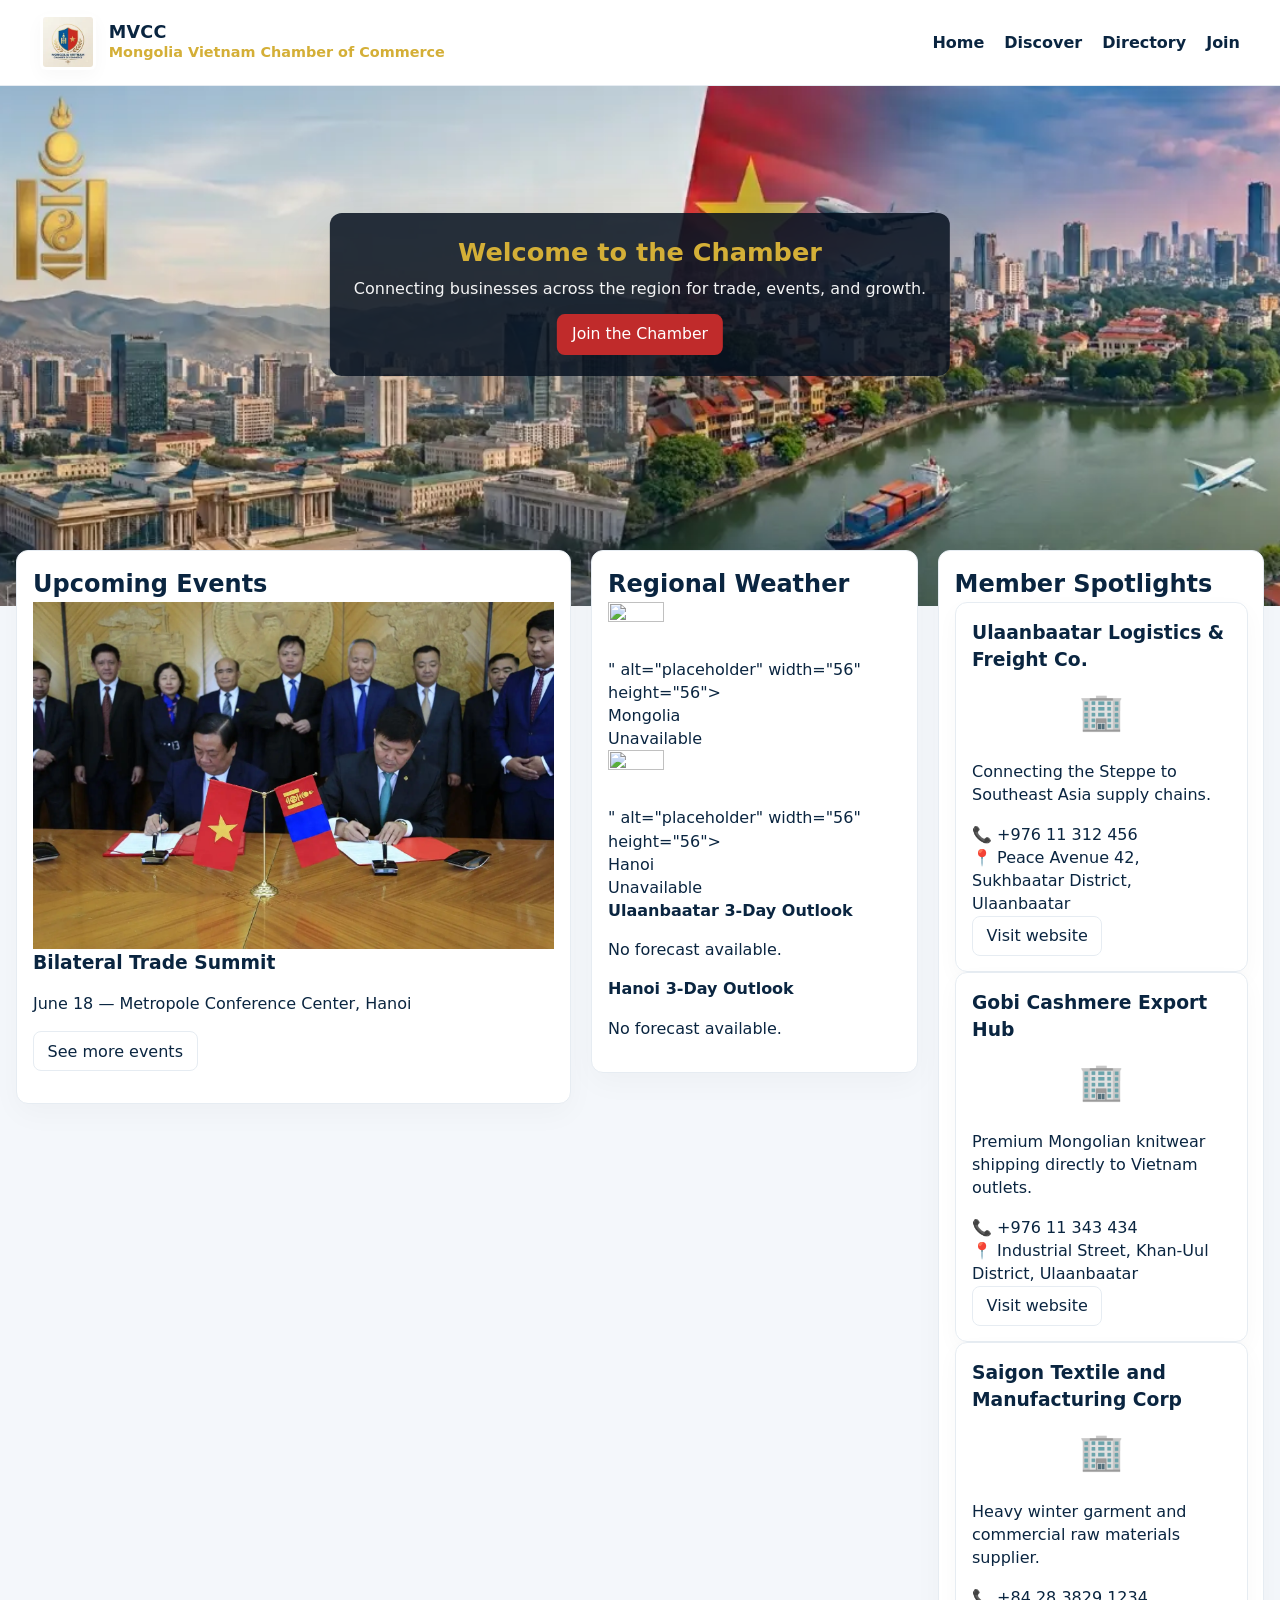
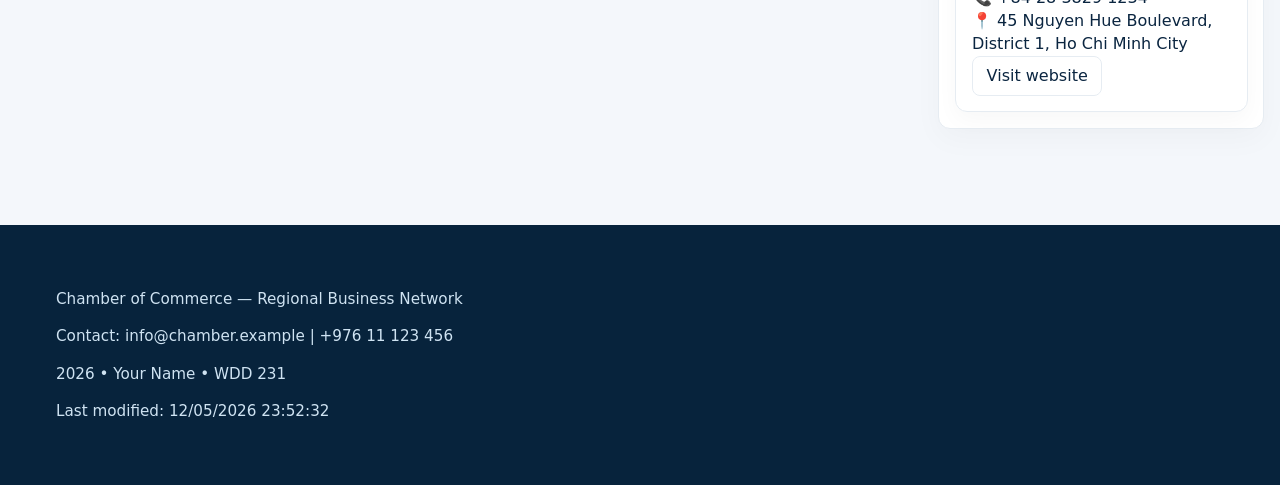
==== commit 3627efa7: "Correcting the webiste" ====
--- a/chamber/index.html
+++ b/chamber/index.html
@@ -1,171 +1,120 @@
-<!DOCTYPE html>
+<!doctype html>
 <html lang="en">
 
 <head>
-    <meta charset="UTF-8">
-    <meta name="viewport" content="width=device-width, initial-scale=1.0">
-    <title>Chamber Home | Mongolia Vietnam Chamber of Commerce</title>
-    <meta name="description"
-        content="Official home page for the Mongolia Vietnam Chamber of Commerce in Ulaanbaatar. Discover bilateral trade events, local weather, and premium member spotlights.">
-    <meta name="author" content="Buyannemekh Chimeddorj">
+    <meta charset="utf-8" />
+    <meta name="viewport" content="width=device-width,initial-scale=1" />
+    <title>Chamber Home</title>
+    <meta name="description" content="Chamber of Commerce — regional trade, events, weather and member spotlights." />
+    <meta name="author" content="Buyannemekh Chimeddorj" />
 
-    <!-- Favicon -->
-    <link rel="icon" href="images/favicon.ico" type="image/x-icon">
+    <!-- Open Graph (Facebook / Social) -->
+    <meta property="og:title" content="Chamber — Home" />
+    <meta property="og:description"
+        content="Regional trade and business hub — events, weather, and member spotlights." />
+    <meta property="og:image" content="images/hero-small.webp" />
+    <meta property="og:url" content="https://username.github.io/wdd231/chamber/index.html" />
 
-    <!-- Open Graph -->
-    <meta property="og:title" content="Bilateral Business Home - Mongolia Vietnam Chamber of Commerce">
-    <meta property="og:description"
-        content="Explore bilateral trade metrics, local economic development updates, and connect with premium corporate networks.">
-    <meta property="og:image" content="https://buyan-pro.github.io/wdd231/chamber/images/og-home.webp">
-    <meta property="og:url" content="https://buyan-pro.github.io/wdd231/chamber/index.html">
-    <meta property="og:type" content="website">
+    <!-- Stylesheets -->
+    <link rel="stylesheet" href="styles/normalize.css" />
+    <link rel="stylesheet" href="styles/small.css" />
+    <link rel="stylesheet" href="styles/larger.css" />
 
-    <!-- Google Fonts -->
-    <link rel="preconnect" href="https://fonts.googleapis.com">
-    <link rel="preconnect" href="https://fonts.gstatic.com" crossorigin>
-    <link href="https://fonts.googleapis.com/css2?family=Inter:wght@300;400;500;600;700&display=swap" rel="stylesheet">
-
-    <!-- Local styles (canonical) -->
-    <link rel="stylesheet" href="styles/small.css">
-    <link rel="stylesheet" href="styles/larger.css" media="(min-width: 64rem)">
+    <!-- Inline API key for weather (dev/client-side). Replace/remove for production proxy. -->
+    <script>
+        window.OPENWEATHER_API_KEY = '0b9a766d096a5bfd07d306f691e6717b';
+    </script>
 </head>
 
 <body>
-    <a class="skip-link" href="#main">Skip to content</a>
+    <!-- Header -->
+    <header class="site-header" role="banner">
+        <div class="header-inner container" role="navigation" aria-label="Main">
+            <a class="brand" href="index.html" aria-label="MVCC Home">
+                <img class="brand-logo" src="images/chamber-logo.webp" alt="MVCC logo" width="80" height="80">
+                <div class="brand-text">
+                    <div class="brand-title">MVCC</div>
+                    <div class="brand-subtitle">Mongolia Vietnam Chamber of Commerce</div>
+                </div>
+            </a>
 
-    <!-- Header UI Module Layout -->
-    <header>
-        <div class="header-container">
-            <div class="logo-area">
-                <img src="images/chamber-logo.webp" alt="MVCC Official Emblem Logo" width="80" height="80"
-                    loading="eager">
-                <div class="branding-text">
-                    <div class="header-logo-title">MVCC</div>
-                    <p>Mongolia Vietnam Chamber of Commerce</p>
-                </div>
-            </div>
-            <!-- Mobile nav toggle -->
-            <button id="menu-toggle" aria-controls="nav-menu" aria-expanded="false"
-                aria-label="Toggle Navigation Menu">☰</button>
+            <button id="menu-toggle" class="menu-toggle" aria-expanded="false" aria-controls="primary-nav"
+                aria-label="Toggle menu">☰</button>
+
+            <nav id="primary-nav" class="nav" role="navigation" aria-label="Primary">
+                <ul class="nav-list">
+                    <li><a href="index.html" class="nav-link">Home</a></li>
+                    <li><a href="discover.html" class="nav-link">Discover</a></li>
+                    <li><a href="directory.html" class="nav-link">Directory</a></li>
+                    <li><a href="join.html" class="nav-link">Join</a></li>
+                </ul>
+            </nav>
         </div>
-
-        <nav id="nav-menu">
-            <ul>
-                <li><a href="index.html" class="active">Home</a></li>
-                <li><a href="discover.html">Discover</a></li>
-                <li><a href="directory.html">Directory</a></li>
-                <li><a href="join.html">Join Us</a></li>
-                <li><a href="#footer-contact">Contact</a></li>
-            </ul>
-        </nav>
     </header>
 
-    <!-- Main Content Workspace Constraints Grid -->
-    <main id="main" class="home-grid">
-        <!-- Hero Section -->
-        <div class="hero-section">
+    <!-- Hero -->
+    <main class="main">
+        <section class="hero">
             <picture>
-                <source media="(min-width: 64rem)" srcset="images/hero-larger.webp">
-                <img src="images/hero-small.webp"
-                    alt="Beautiful Ulaanbaatar and Hanoi trading hubs layout profile overview" width="1200" height="450"
-                    loading="eager">
+                <source media="(min-width: 48rem)" srcset="images/hero-larger.webp">
+                <img src="images/hero-small.webp" alt="Regional photo hero" class="hero-img" />
             </picture>
+
             <div class="hero-cta">
-                <h2>Welcome to Your Future</h2>
-                <p>Grow your cross-border business network and scale your international trade operations with us.</p>
-                <a href="join.html" class="cta-btn">Join the Chamber</a>
-            </div>
-        </div>
-
-        <!-- Upcoming Bilateral Events Section -->
-        <section class="events-section card">
-            <h2>Upcoming Bilateral Events</h2>
-            <div class="events-split-container">
-                <!-- Left: Photo -->
-                <div class="events-image-placeholder">
-                    <img src="images/vietnam-mongolia-meeting.webp"
-                        alt="Official bilateral signing ceremony between Vietnamese and Mongolian delegates featuring national desk flags">
-                </div>
-
-                <!-- Right: Event List -->
-                <div class="events-details-list">
-                    <ul>
-                        <li><strong>Ulaanbaatar Trade Summit</strong> - Oct 14th, 9:00 AM</li>
-                        <li><strong>B2B Networking Breakfast</strong> - Oct 22nd, 7:30 AM</li>
-                        <li><strong>Bilateral Investment Forum</strong> - Nov 05th, 12:00 PM</li>
-                    </ul>
-                </div>
+                <h1>Welcome to the Chamber</h1>
+                <p>Connecting businesses across the region for trade, events, and growth.</p>
+                <a href="join.html" class="btn btn-primary">Join the Chamber</a>
             </div>
         </section>
 
-        <!-- Weather Component Section -->
-        <section class="weather-section card">
-            <h2>Chamber Regional Weather Profiles</h2>
-            <div class="dual-weather-grid">
-                <div class="weather-city-block">
-                    <h3>Mongolia Head Office</h3>
-                    <div id="ub-weather">
-                        <p>Loading Ulaanbaatar climate profile...</p>
+        <!-- Overlapping white site-card wrapper (events, weather, spotlights) -->
+        <section class="site-card-wrapper container">
+            <!-- Events block -->
+            <section class="events-block card">
+                <h2>Upcoming Events</h2>
+                <article class="event-item">
+                    <img src="images/vietnam-mongolia-meeting.webp" alt="Meeting photo" class="event-img" />
+                    <div class="event-info">
+                        <h3>Bilateral Trade Summit</h3>
+                        <p class="event-meta">June 18 — Metropole Conference Center, Hanoi</p>
                     </div>
+                </article>
+                <p><a href="discover.html" class="btn">See more events</a></p>
+            </section>
+
+            <!-- Weather block -->
+            <aside class="weather-block card">
+                <h2>Regional Weather</h2>
+                <div class="weather-row">
+                    <div id="ub-weather" class="weather-target"></div>
+                    <div id="hanoi-weather" class="weather-target"></div>
                 </div>
+                <div id="forecast-info" class="forecast-info"></div>
+            </aside>
 
-                <div class="weather-city-block">
-                    <h3>Vietnam Trade Hub</h3>
-                    <div id="hanoi-weather">
-                        <p>Loading Hanoi climate profile...</p>
-                    </div>
-                </div>
-            </div>
-
-            <hr class="divider">
-
-            <h3 style="text-align: center; margin-bottom: 15px;">3-Day Regional Outlook</h3>
-            <div id="forecast-info" class="forecast-grid">
-                <p>Loading 3-day forecast outlook...</p>
-            </div>
-        </section>
-
-        <!-- Premium Corporate Member Spotlights -->
-        <section class="spotlights-section">
-            <h2>Business Spotlights</h2>
-            <div id="spotlight-container" class="spotlight-grid">
-                <!-- Sponsor cards will render here via scripts/spotlights.js -->
-            </div>
+            <!-- Spotlights block -->
+            <section class="spotlights-block card">
+                <h2>Member Spotlights</h2>
+                <div id="spotlight-container" class="spotlight-container"></div>
+            </section>
         </section>
     </main>
 
-    <!-- Footer (standardized structure) -->
-    <footer>
-        <div class="footer-top">
-            <div id="footer-contact" class="footer-contact">
-                <h3>MVCC Administrative Headquarters</h3>
-                <p>📍 Peace Avenue, Sukhbaatar District, Ulaanbaatar, Mongolia</p>
-                <p>📞 Phone: +976 11 312 456 | ✉️ Contact: info@mvcc.org</p>
+    <!-- Footer (consistent across pages) -->
+    <footer class="site-footer">
+        <div class="container footer-inner">
+            <div class="footer-left">
+                <p>Chamber of Commerce — <span class="muted">Regional Business Network</span></p>
+                <p>Contact: info@chamber.example | +976 11 123 456</p>
             </div>
-
-            <div class="footer-social">
-                <h3>Connect With Us</h3>
-                <div class="social-links">
-                    <a href="https://facebook.com" target="_blank" rel="noopener noreferrer">Facebook</a>
-                    <a href="https://linkedin.com" target="_blank" rel="noopener noreferrer">LinkedIn</a>
-                    <a href="https://x.com" target="_blank" rel="noopener noreferrer">X / Twitter</a>
-                </div>
+            <div class="footer-right">
+                <p><span id="current-year"></span> • Your Name • WDD 231</p>
+                <p>Last modified: <span id="last-modified-date"></span></p>
             </div>
-
-            <div class="footer-meta">
-                <p>WDD 231 Web Frontend Development I</p>
-                <p>Chamber Group Project Portfolio Hub</p>
-                <p><a href="siteplan.html" class="siteplan-link">📄 Project Site Plan</a></p>
-            </div>
-        </div>
-
-        <div class="footer-bottom">
-            <p>&copy; <span id="current-year"></span> | <strong>Buyannemekh Chimeddorj</strong> | Mongolia</p>
-            <p class="modified-timestamp">Last Structural Modification: <span id="last-modified-date"></span></p>
         </div>
     </footer>
 
-    <!-- App scripts -->
+    <!-- Scripts (deferred) -->
     <script src="scripts/main.js" defer></script>
     <script src="scripts/weather.js" defer></script>
     <script src="scripts/spotlights.js" defer></script>
--- a/chamber/styles/small.css
+++ b/chamber/styles/small.css
@@ -1,30 +1,27 @@
-/* small.css - Mobile-first base for MVCC site
-   Replace existing small.css with this file.
-   Purpose: consistent base, mobile styling; desktop overrides live in larger.css
-*/
-
-/* 1. Variables */
+/* ====================== small.css (mobile-first) ====================== */
+
+/* ===== UI System: variables & base components (paste once) ===== */
 :root {
     --bg: #f4f7fb;
     --card-bg: #ffffff;
-    --text: #0f172a;
-    --muted: #6b7280;
     --primary: #0A2540;
+    --muted: #6b7a86;
     --accent: #D4AF37;
-    --danger: #A61C24;
-    --cta: #07233c;
-    --border: rgba(2, 6, 23, 0.06);
-    --shadow: 0 10px 30px rgba(12, 24, 35, 0.06);
+    --cta: #c02b2b;
+    --cta-contrast: #fff;
+    --border: #e6ecf2;
     --radius: 12px;
-    --max-width: 1100px;
+    --container-max: 1200px;
+    --gap-xs: 0.25rem;
+    --gap-sm: 0.5rem;
     --gap: 1rem;
-    --transition: 180ms ease;
-}
-
-/* 2. Reset / base */
-*,
-:before,
-:after {
+    --gap-lg: 1.5rem;
+    --font-sans: Inter, system-ui, -apple-system, "Segoe UI", Roboto, "Helvetica Neue", Arial;
+    --shadow-soft: 0 10px 30px rgba(8, 20, 30, 0.03);
+    --footer-bg: #07233c;
+}
+
+* {
     box-sizing: border-box
 }
 
@@ -35,381 +32,427 @@
 
 body {
     margin: 0;
-    font-family: "Inter", system-ui, -apple-system, "Segoe UI", Roboto, "Helvetica Neue", Arial;
-    color: var(--text);
+    font-family: var(--font-sans);
     background: var(--bg);
-    -webkit-font-smoothing: antialiased;
-    -moz-osx-font-smoothing: grayscale;
-    line-height: 1.45;
-    font-size: 16px;
-}
-
-img {
-    display: block;
-    max-width: 100%;
-    height: auto
-}
-
-a {
-    color: inherit;
-    text-decoration: none
+    color: var(--primary);
+    line-height: 1.45
 }
 
 .container {
-    max-width: var(--max-width);
+    max-width: var(--container-max);
     margin: 0 auto;
     padding: 0 1rem
 }
 
-/* 3. Header & nav (mobile) */
-header {
-    background: var(--primary);
-    color: #fff;
-    border-bottom: 4px solid var(--danger)
-}
-
-.header-container {
-    max-width: var(--max-width);
-    margin: 0 auto;
-    padding: 12px 1rem;
+/* Buttons */
+.btn {
+    display: inline-block;
+    padding: .45rem .85rem;
+    border-radius: 8px;
+    border: 1px solid var(--border);
+    background: transparent;
+    color: var(--primary);
+    text-decoration: none
+}
+
+.btn-primary {
+    background: var(--cta);
+    color: var(--cta-contrast);
+    border: none;
+    box-shadow: 0 8px 22px rgba(0, 0, 0, 0.08)
+}
+
+/* Cards */
+.card {
+    background: var(--card-bg);
+    border-radius: var(--radius);
+    border: 1px solid var(--border);
+    padding: 1rem;
+    box-shadow: var(--shadow-soft)
+}
+
+/* Focus */
+:focus {
+    outline: 3px solid rgba(212, 175, 55, 0.14);
+    outline-offset: 2px;
+    border-radius: 6px
+}
+
+/* Images: consistent behavior */
+img {
+    max-width: 100%;
+    height: auto;
+    display: block
+}
+
+/* Reserve typical logo area utility */
+.logo-reserve {
+    width: 110px;
+    height: 72px;
+    display: flex;
+    align-items: center;
+    justify-content: center;
+    flex: 0 0 110px
+}
+
+/* Utilities */
+.flex {
+    display: flex
+}
+
+.col {
+    display: flex;
+    flex-direction: column
+}
+
+.center {
+    display: flex;
+    align-items: center;
+    justify-content: center
+}
+
+.hidden {
+    display: none !important
+}
+
+/* ====================== Header / Navigation (mobile-first) ====================== */
+.site-header {
+    background: #ffffff;
+    /* white header */
+    border-bottom: 1px solid var(--border);
+    position: sticky;
+    top: 0;
+    z-index: 120;
+}
+
+.header-inner {
     display: flex;
     align-items: center;
     justify-content: space-between;
     gap: 1rem;
-}
-
-.logo-area {
-    display: flex;
-    align-items: center;
-    gap: .75rem
-}
-
-.logo-area img {
-    width: 48px;
-    height: 48px;
-    border-radius: 6px
-}
-
-.branding-text .site-title {
-    font-weight: 700;
-    color: #fff
-}
-
-.branding-text p {
+    padding: 0.6rem 0;
+}
+
+/* Brand */
+.brand {
+    display: flex;
+    align-items: center;
+    gap: 0.8rem;
+    text-decoration: none;
+    color: var(--primary);
+}
+
+.brand-logo {
+    width: 56px;
+    height: 56px;
+    border-radius: 6px;
+    display: block;
+    background: #fff;
+    padding: 3px;
+    box-shadow: 0 6px 18px rgba(10, 24, 40, 0.03);
+}
+
+.brand-text {
+    display: flex;
+    flex-direction: column;
+    line-height: 1;
+}
+
+.brand-title {
+    font-weight: 800;
+    font-size: 1.05rem;
+    color: var(--primary);
+    letter-spacing: 0.2px;
+    margin-bottom: 0.22rem;
+}
+
+.brand-subtitle {
+    font-size: 0.78rem;
+    color: var(--accent);
+    font-weight: 600;
+    transform: translateY(-2px);
+}
+
+/* Mobile menu toggle */
+.menu-toggle {
+    background: transparent;
+    border: 0;
+    font-size: 1.25rem;
+    padding: 8px;
+    cursor: pointer;
+    color: var(--primary);
+}
+
+/* Collapsible mobile nav (initially hidden) */
+.nav {
+    display: none;
+    position: absolute;
+    top: 64px;
+    right: 12px;
+    background: var(--card-bg);
+    border: 1px solid var(--border);
+    border-radius: 8px;
+    padding: 0.5rem;
+    box-shadow: 0 14px 40px rgba(10, 24, 40, 0.06);
+    min-width: 220px;
+}
+
+.nav.open {
+    display: block;
+}
+
+.nav-list {
+    list-style: none;
     margin: 0;
-    font-size: .85rem;
-    color: #e8f3fb
-}
-
-/* nav list (horizontal scroll on small screens) */
-#nav-menu {
-    display: block;
-    max-width: var(--max-width);
-    margin: 0 auto;
-    padding: 8px 1rem 12px
-}
-
-#nav-menu ul {
-    display: flex;
-    gap: .5rem;
-    list-style: none;
     padding: 0;
-    margin: 0;
-    overflow: auto
-}
-
-#nav-menu a {
-    display: inline-block;
-    padding: .45rem .7rem;
-    border-radius: 8px;
-    font-weight: 600;
-    color: #f3f7fb;
-    white-space: nowrap
-}
-
-#nav-menu a.active {
-    background: var(--danger);
-    color: #fff
-}
-
-/* hamburger button for small screens */
-#menu-toggle {
-    display: inline-flex;
-    align-items: center;
-    justify-content: center;
-    background: transparent;
-    border: 1px solid rgba(255, 255, 255, 0.08);
-    color: #fff;
-    padding: .25rem .5rem;
+    display: flex;
+    flex-direction: column;
+    gap: 0.25rem;
+}
+
+.nav-list a {
+    display: block;
+    padding: 0.6rem 0.8rem;
     border-radius: 6px;
-    cursor: pointer
-}
-
-/* 4. Hero (mobile baseline) */
-.hero-section {
+    color: var(--primary);
+    text-decoration: none;
+}
+
+.nav-list a:hover,
+.nav-list a:focus {
+    background: rgba(10, 37, 64, 0.05);
+}
+
+/* Keep header compact on very small screens */
+.header-inner .brand-text {
+    display: none;
+}
+
+/* show only logo on very small screens */
+@media (min-width: 30rem) {
+    .header-inner .brand-text {
+        display: flex;
+    }
+}
+
+/* ====================== Hero + Site-card wrapper (mobile-first) ====================== */
+.hero {
     position: relative;
-    margin: 0 0 1rem 0;
-    overflow: hidden
-}
-
-.hero-section picture img {
+    overflow: hidden;
+    background: #000;
+    min-height: 320px;
+    /* safe min-height to reduce CLS */
+}
+
+.hero picture,
+.hero img {
+    display: block;
     width: 100%;
     height: auto;
-    display: block;
     object-fit: cover;
-    max-height: 320px
-}
-
+}
+
+/* CTA card that sits on top of hero */
 .hero-cta {
-    position: relative;
-    margin: -56px auto 0 auto;
-    /* small overlap on mobile */
-    max-width: 560px;
-    background: rgba(6, 22, 41, 0.92);
+    margin: -3.2rem auto 1rem;
+    max-width: 92%;
+    background: rgba(8, 18, 32, 0.86);
     color: #fff;
-    padding: 12px 14px;
-    border-radius: 10px;
+    border-radius: 12px;
+    padding: 1.05rem 1.25rem;
     text-align: center;
-    box-shadow: var(--shadow)
-}
-
-.hero-cta h2 {
+    box-shadow: 0 20px 48px rgba(6, 18, 30, 0.14);
+}
+
+.hero-cta h1 {
+    margin: 0 0 .35rem;
+    font-size: 1.25rem;
     color: var(--accent);
-    margin: 0 0 .5rem;
-    font-size: 1.05rem
+    font-weight: 800;
 }
 
 .hero-cta p {
     margin: 0 0 .8rem;
-    color: #e8f3fb;
-    font-size: .95rem
-}
-
-.cta-btn {
-    display: inline-block;
-    background: var(--danger);
-    color: #fff;
-    padding: .5rem .85rem;
+    color: rgba(255, 255, 255, 0.95);
+    font-size: 0.95rem;
+}
+
+.hero-cta .btn-primary {
+    background: var(--cta);
+    padding: 0.55rem 0.95rem;
     border-radius: 8px;
-    font-weight: 700
-}
-
-/* 5. Main content area (mobile) */
-main.home-grid {
-    max-width: var(--max-width);
-    margin: 1.25rem auto 2rem auto;
+}
+
+/* Site-card wrapper overlapping hero (stacked on small) */
+.site-card-wrapper {
+    transform: translateY(-2.2rem);
+    margin: 0 auto 1.2rem;
     padding: 0 1rem;
-    box-sizing: border-box
-}
-
-/* Visual grouping: when sections follow each other we style them as parts of one card */
-main.home-grid>.events-section,
-main.home-grid>.weather-section,
-main.home-grid>.spotlights-section {
-    background: var(--card-bg);
-    border: 1px solid var(--border);
-    box-shadow: var(--shadow);
-    padding: 14px;
-    border-radius: 12px;
-    margin-bottom: 1rem;
-}
-
-/* top and bottom rounding to make them look connected when necessary */
-main.home-grid>.events-section {
-    border-radius: 12px;
-}
-
-main.home-grid>.weather-section {
-    margin-top: 0;
-    margin-bottom: 0;
-    box-shadow: none;
-    border-top: none;
-    border-bottom: none;
-    padding-top: 12px;
-    padding-bottom: 12px;
-}
-
-main.home-grid>.spotlights-section {
-    border-radius: 12px;
-    margin-top: 0;
-}
-
-/* events: stacked on mobile */
-.events-section h2 {
-    margin: 0 0 .75rem
-}
-
-.events-media {
-    margin-bottom: .75rem
-}
-
-.events-image-placeholder img {
-    border-radius: 10px
-}
-
-.events-details-list ul {
-    padding-left: 1rem;
-    margin: 0;
-    color: var(--muted)
-}
-
-.events-details-list li {
-    margin: .45rem 0;
-    font-size: .95rem;
-    color: var(--text)
-}
-
-/* 6. Weather & forecast (mobile stacked) */
-.weather-row {
-    display: flex;
-    flex-direction: column;
-    gap: .75rem;
-    margin-top: .6rem
-}
-
-.weather-panel {
-    background: #f8fafc;
-    border-radius: 8px;
-    padding: 12px;
-    border: 1px solid var(--border)
-}
-
-.weather-panel .weather-city {
-    font-weight: 700;
-    margin-bottom: 6px;
-    color: var(--primary)
-}
-
-.forecast-section {
-    margin-top: 1rem;
-    border-top: 1px solid rgba(2, 6, 23, 0.04);
-    padding-top: 10px
-}
-
-.forecast-grid {
-    display: flex;
-    gap: .5rem;
-    flex-wrap: wrap;
-    margin-top: .6rem
-}
-
-/* 7. Spotlights (mobile single column) */
-.spotlight-grid {
+    display: grid;
+    gap: 0.9rem;
+    grid-template-columns: 1fr;
+    /* stacked on small */
+}
+
+/* ====================== Site cards / columns content (mobile-first) ====================== */
+.events-block,
+.weather-block,
+.spotlights-block {
+    /* each section uses consistent card styling */
+}
+
+/* Ensure small discover grid stacks */
+.discover-grid {
     display: grid;
     grid-template-columns: 1fr;
-    gap: .85rem
-}
-
-.spotlight-card {
+    gap: 0.9rem;
+}
+
+/* ====================== Spotlights flicker fixes & placeholders ====================== */
+/* Force compositing layer and reserve image height to avoid repaint thrash */
+.spotlight,
+.spotlight * {
+    backface-visibility: hidden;
+    -webkit-backface-visibility: hidden;
+    transform: translateZ(0);
+    -webkit-transform: translateZ(0);
+    will-change: opacity, transform;
+}
+
+/* Reserve fixed logo area for spotlights and members */
+.spotlight-img-wrap,
+.card-logo-wrap,
+.logo-reserve {
+    width: 110px;
+    height: 72px;
+    display: flex;
+    align-items: center;
+    justify-content: center;
+    flex: 0 0 110px;
+}
+
+/* Inline SVG placeholder safe default (used in JS image placeholders) */
+.inline-placeholder {
+    background: #f3f6f8;
+    width: 100%;
+    height: 72px;
+    display: flex;
+    align-items: center;
+    justify-content: center;
+    color: #9aa6af;
+}
+
+/* Emoji fallback area (used instead of broken/missing images) */
+.emoji-icon {
+    display: flex;
+    align-items: center;
+    justify-content: center;
+    width: 100%;
+    height: 72px;
+    font-size: 36px;
+    color: #9aa6af;
+    background: transparent;
+    border-radius: 6px;
+}
+
+/* ====================== Directory (member cards) mobile-first ====================== */
+/* Layout containers */
+.directory-display.grid-layout {
+    display: grid;
+    grid-template-columns: repeat(2, 1fr);
+    /* 2 columns on small screens */
+    gap: 1rem;
+}
+
+.directory-display.list-layout {
+    display: flex;
+    flex-direction: column;
+    gap: 0.75rem;
+}
+
+/* Member card */
+.business-card {
     background: var(--card-bg);
-    border-radius: 10px;
-    padding: 12px;
+    border-radius: 12px;
+    padding: 1rem;
     border: 1px solid var(--border);
-    box-shadow: 0 6px 20px rgba(12, 24, 35, 0.03)
-}
-
-/* 8. Discover page default grid (mobile single column) */
-.discover-main-layout {
-    display: block
-}
-
-.discover-sidebar {
-    display: block;
-    margin-bottom: 1rem
-}
-
-#discover-items-grid {
-    display: grid;
-    grid-template-columns: 1fr;
-    gap: 1rem
-}
-
-/* resource card */
-.resource-card {
-    background: var(--card-bg);
-    border-radius: 10px;
-    padding: 12px;
-    border: 1px solid rgba(2, 6, 23, 0.04);
+    box-shadow: 0 10px 30px rgba(8, 20, 30, 0.03);
     display: flex;
     flex-direction: column;
-    min-height: 260px
-}
-
-.card-image {
+    gap: 0.6rem;
+}
+
+/* image inside logo area (keeps consistent sizing) */
+.card-logo-wrap img {
     width: 100%;
-    height: 140px;
+    height: 72px;
+    max-height: 72px;
+    object-fit: contain;
+    object-position: center;
+    display: block;
+}
+
+/* Membership badge base */
+.membership-badge {
+    display: inline-block;
+    padding: 0.15rem 0.45rem;
+    border-radius: 999px;
+    font-size: 0.75rem;
+    font-weight: 700;
+    color: #fff;
+    margin-left: 0.25rem;
+}
+
+/* Badge color variants (mobile defaults) */
+.membership-badge--np {
+    background: #6c757d;
+}
+
+/* gray */
+.membership-badge--bronze {
+    background: #b0743b;
+}
+
+/* bronze */
+.membership-badge--silver {
+    background: #8aa6b8;
+}
+
+/* silver/teal */
+.membership-badge--gold {
+    background: #d4af37;
+    color: #08222f;
+}
+
+/* gold */
+
+/* ====================== Small utilities for discover and directory ====================== */
+.discover-card.card {
+    padding: 0.85rem;
+}
+
+.discover-figure,
+.discover-figure img,
+.discover-figure .emoji-icon {
+    width: 100%;
+    height: 160px;
+    display: block;
     object-fit: cover;
-    border-radius: 6px;
-    margin-bottom: .75rem
-}
-
-.resource-card h3 {
-    font-size: 1.02rem;
-    margin: 0 0 .4rem;
-    color: var(--primary)
-}
-
-.address {
-    color: #e06a2b;
-    font-weight: 700;
-    margin: 8px 0
-}
-
-.card-excerpt {
-    color: var(--muted);
-    font-size: .95rem;
-    flex-grow: 1;
-    margin-bottom: .75rem
-}
-
-.btn {
-    display: inline-block;
-    background: var(--cta);
+    border-radius: 8px;
+    overflow: hidden;
+}
+
+/* ====================== Footer base (kept dark reserved color variable) ====================== */
+.site-footer {
+    background: var(--footer-bg);
+    color: #cfe3f2;
+    padding: 2rem 1rem;
+    font-size: 0.92rem;
+}
+
+.site-footer a {
     color: #fff;
-    padding: .6rem .9rem;
-    border-radius: 8px;
-    text-align: center;
-    font-weight: 700;
-    border: none
-}
-
-/* 9. Footer (mobile stacked) */
-footer {
-    background: var(--primary);
-    color: #e8f3fb;
-    padding: 1.25rem 1rem;
-    margin-top: 1.5rem;
-    border-top: 4px solid var(--danger)
-}
-
-.footer-top {
-    display: block;
-    max-width: var(--max-width);
-    margin: 0 auto;
-    padding-bottom: 10px;
-    border-bottom: 1px solid rgba(255, 255, 255, 0.03)
-}
-
-.footer-bottom {
-    text-align: center;
-    margin-top: .8rem;
-    opacity: 0.95;
-    font-size: .95rem
-}
-
-/* 10. Utilities */
-.centered {
-    max-width: var(--max-width);
-    margin: 0 auto;
-    padding: 0 1rem
-}
-
-.hide-mobile {
-    display: none
-}
-
-a.btn:focus,
-button:focus {
-    outline: 3px solid rgba(11, 37, 64, 0.12);
-    border-radius: 8px
-}+    text-decoration: underline;
+}
+
+/* ====================== End of small.css ====================== */
--- a/chamber/styles/larger.css
+++ b/chamber/styles/larger.css
@@ -1,309 +1,186 @@
-/* larger.css - Desktop overrides (>= 48rem / ~768px)
-   Replace existing larger.css with this file.
-   Breakpoint chosen: 48rem (≈768px)
-*/
+/* ====================== larger.css (desktop / larger breakpoints) ====================== */
 
-@media (min-width:48rem) {
-    :root {
-        --max-width: 1100px
+/* Desktop media query baseline */
+@media (min-width: 48rem) {
+
+    /* ===== Header / Nav desktop tweaks ===== */
+    .menu-toggle {
+        display: none;
     }
 
-    /* Header: full-width bar, horizontal nav */
-    header {
-        position: relative;
-        z-index: 60
+    /* hide hamburger on desktop */
+    .nav {
+        display: block !important;
+        position: static;
+        background: transparent;
+        padding: 0;
+        border: 0;
+        box-shadow: none;
     }
 
-    .header-container {
-        max-width: var(--max-width);
-        margin: 0 auto;
-        padding: 14px 1rem;
+    .nav-list {
         display: flex;
+        flex-direction: row;
+        gap: 1.25rem;
         align-items: center;
-        justify-content: space-between;
-        gap: 1rem
+        margin: 0;
+        padding: 0;
     }
 
-    #nav-menu {
-        display: block
+    .nav-list a {
+        padding: 0.5rem 0;
+        color: var(--primary);
+        text-decoration: none;
+        font-weight: 600;
     }
 
-    #nav-menu ul {
-        display: flex;
-        gap: 1rem;
-        align-items: center;
-        margin: 0;
-        padding: 0
+    .nav-list a:hover,
+    .nav-list a:focus {
+        text-decoration: underline;
     }
 
-    #nav-menu a {
-        color: #f3f7fb;
-        padding: .6rem .8rem;
-        border-radius: 6px
+    /* show full brand text on desktop */
+    .brand-text {
+        display: flex;
     }
 
-    #menu-toggle {
-        display: none
+    .brand-title {
+        font-size: 1.1rem;
+        margin-bottom: 0.36rem;
     }
 
-    /* Hero: full height, CTA absolute centered */
-    .hero-section {
-        height: 420px;
-        overflow: hidden;
-        position: relative
+    .brand-subtitle {
+        font-size: 0.9rem;
+        font-weight: 600;
+        color: var(--accent);
     }
 
-    .hero-section picture,
-    .hero-section img {
+    .header-inner {
+        padding: 0.9rem 0;
+    }
+
+    /* ===== Hero (desktop) ===== */
+    .hero {
+        height: 460px;
+        min-height: 420px;
+    }
+
+    .hero picture,
+    .hero img {
+        width: 100%;
         height: 100%;
-        width: 100%;
-        object-fit: cover
+        object-fit: cover;
     }
 
     .hero-cta {
-        position: absolute !important;
-        left: 50% !important;
-        top: 50% !important;
-        transform: translate(-50%, -50%) !important;
-        max-width: 560px !important;
-        padding: 20px 26px !important;
-        text-align: center !important;
-        border-radius: 8px !important;
-        box-shadow: 0 16px 48px rgba(6, 22, 41, 0.18) !important;
+        position: absolute;
+        left: 50%;
+        top: 50%;
+        transform: translate(-50%, -50%);
+        min-width: 420px;
+        max-width: 720px;
+        padding: 1.35rem 1.5rem;
+        border-radius: 12px;
+        box-shadow: 0 30px 60px rgba(6, 18, 30, 0.14);
     }
 
-    /* Page layout: left sidebar + content (discover pages), general content centered for home */
-    .discover-main-layout {
-        display: grid;
-        grid-template-columns: 260px 1fr;
-        gap: 2rem;
-        max-width: var(--max-width);
-        margin: 2rem auto;
-        padding: 0 1rem;
-        box-sizing: border-box;
-        align-items: start
+    .hero-cta h1 {
+        font-size: 1.6rem;
+        margin-bottom: .35rem;
+        color: var(--accent);
     }
 
-    main.home-grid {
-        max-width: var(--max-width);
-        margin: 2rem auto;
-        padding: 0 1rem;
-        box-sizing: border-box
+    .hero-cta p {
+        font-size: 1rem;
+        margin-bottom: .9rem;
     }
 
-    /* Sidebar sticky */
-    .discover-sidebar {
-        position: sticky;
-        top: 1.5rem;
-        align-self: start;
-        display: block
+    .hero-cta .btn-primary {
+        font-size: 0.98rem;
     }
 
-    .discover-sidebar .card {
-        padding: 12px;
-        border-radius: 10px
+    /* ===== Site-card wrapper becomes 3 columns on desktop ===== */
+    .site-card-wrapper {
+        transform: translateY(-3.5rem);
+        margin: 0 auto 2.5rem;
+        grid-template-columns: 1.6fr 0.95fr 0.95fr;
+        gap: 1.25rem;
+        align-items: start;
+        padding: 0 1rem;
     }
 
-    /* Events: image left, details right */
-    main.home-grid>.events-section {
-        border-radius: 12px
+    .events-block {
+        align-self: start;
     }
 
-    .events-split-container {
-        display: flex;
-        gap: 1.75rem;
-        align-items: flex-start
+    .spotlights-block {
+        align-self: start;
     }
 
-    .events-image-placeholder {
-        flex: 0 0 45%;
-        max-height: 360px;
-        overflow: hidden;
-        border-radius: 8px
+    /* ===== Spotlight / paint fixes (desktop) ===== */
+    .spotlight,
+    .spotlight * {
+        backface-visibility: hidden;
+        -webkit-backface-visibility: hidden;
+        transform: translateZ(0);
+        -webkit-transform: translateZ(0);
+        will-change: opacity, transform;
     }
 
-    .events-image-placeholder img {
-        width: 100%;
-        height: 100%;
-        object-fit: cover;
-        border-radius: 8px
+    .spotlight {
+        transition: transform 220ms ease, box-shadow 220ms ease, opacity 200ms ease;
+        box-shadow: 0 8px 22px rgba(8, 20, 30, 0.03);
     }
 
-    .events-details-list {
-        flex: 1 1 55%;
-        padding-top: 4px
+    .spotlight:hover {
+        transform: translateY(-4px);
+        box-shadow: 0 18px 40px rgba(8, 20, 30, 0.06);
     }
 
-    /* Weather: two panels side-by-side and forecast columns */
-    .weather-row {
-        display: flex;
-        gap: 1rem;
-        align-items: stretch;
-        margin-top: 1rem
+    /* ===== Directory grid becomes 3 columns on larger screens ===== */
+    .directory-display.grid-layout {
+        grid-template-columns: repeat(3, 1fr);
     }
 
-    .weather-cards {
-        display: flex;
-        gap: 1rem;
-        width: 100%
+    /* Business cards: slightly larger padding on desktop */
+    .business-card {
+        padding: 1.15rem;
     }
 
-    .weather-panel {
-        flex: 1 1 48%;
-        display: flex;
-        gap: 12px;
-        align-items: center;
-        padding: 14px;
-        border-radius: 8px;
-        background: #fbfdfe;
-        border: 1px solid var(--border)
+    /* Discover grid on larger screens: 2 columns */
+    .discover-grid {
+        grid-template-columns: repeat(2, 1fr);
+        gap: 1rem;
     }
 
-    .weather-panel .weather-icon {
-        width: 56px;
-        height: 56px
+    /* Discover figure height for cards */
+    .discover-figure,
+    .discover-figure img,
+    .discover-figure .emoji-icon {
+        height: 220px;
     }
 
-    .forecast-section {
-        margin-top: 1rem
+    /* Footer adjustment on desktop */
+    .site-footer {
+        padding: 3rem 1rem;
+        font-size: 0.95rem;
+    }
+}
+
+/* Optional: wider breakpoint for very large screens */
+@media (min-width: 80rem) {
+    .site-card-wrapper {
+        grid-template-columns: 1.7fr 1fr 1fr;
+        max-width: 1300px;
     }
 
-    .forecast-wrap {
-        display: flex;
-        gap: 1rem
+    .hero {
+        height: 520px;
     }
 
-    .forecast-city-block {
-        flex: 1 1 48%
+    .hero-cta {
+        min-width: 520px;
     }
+}
 
-    .forecast-days {
-        display: flex;
-        gap: 10px;
-        flex-wrap: wrap;
-        justify-content: flex-start
-    }
-
-    .forecast-day {
-        min-width: 96px;
-        max-width: 120px;
-        padding: 8px;
-        border-radius: 8px;
-        background: #fff;
-        border: 1px solid var(--border)
-    }
-
-    /* Spotlights: 3 equal columns */
-    .spotlight-grid {
-        display: grid;
-        grid-template-columns: repeat(3, 1fr);
-        gap: 1rem;
-        align-items: start
-    }
-
-    .spotlight-card {
-        height: 100%;
-        display: flex;
-        flex-direction: column;
-        justify-content: space-between;
-        padding: 12px
-    }
-
-    /* Discover grid for items (2 columns) */
-    #discover-items-grid {
-        display: grid;
-        grid-template-columns: repeat(2, 1fr);
-        gap: 1.75rem;
-        padding-left: 0.5rem;
-        padding-right: 0.5rem
-    }
-
-    @media (min-width:90rem) {
-        #discover-items-grid {
-            grid-template-columns: repeat(3, 1fr);
-            gap: 2rem
-        }
-    }
-
-    .resource-card {
-        min-height: 320px;
-        display: flex;
-        flex-direction: column;
-        justify-content: space-between;
-        padding: 16px
-    }
-
-    .card-image {
-        height: 160px;
-        object-fit: cover;
-        border-radius: 6px;
-        margin-bottom: 12px
-    }
-
-    .resource-card h3 {
-        font-size: 1.05rem;
-        color: var(--primary);
-        margin-bottom: 8px
-    }
-
-    .resource-card .address {
-        color: #e06a2b;
-        font-weight: 700;
-        margin-bottom: 8px
-    }
-
-    .resource-card .card-excerpt {
-        color: var(--muted);
-        font-size: .95rem;
-        margin-bottom: 12px
-    }
-
-    .resource-card .btn {
-        background: var(--cta);
-        color: #fff;
-        padding: .6rem .9rem;
-        border-radius: 8px;
-        display: block;
-        text-align: center;
-        width: 140px;
-        margin: 0
-    }
-
-    /* Footer layout */
-    footer .footer-top {
-        display: grid;
-        grid-template-columns: 1fr 1fr 1fr;
-        gap: 1rem;
-        max-width: var(--max-width);
-        margin: 0 auto;
-        padding: 0 1rem
-    }
-
-    footer .footer-bottom {
-        display: flex;
-        justify-content: space-between;
-        align-items: center;
-        max-width: var(--max-width);
-        margin: 0 auto;
-        padding: 0 1rem;
-        color: #e2eef9
-    }
-
-    /* Polishing */
-    .resource-card:hover {
-        transform: translateY(-6px);
-        transition: transform var(--transition);
-        box-shadow: 0 18px 50px rgba(6, 22, 41, 0.08)
-    }
-
-    a.btn:focus,
-    button:focus {
-        outline: 3px solid rgba(11, 37, 64, 0.12);
-        border-radius: 8px
-    }
-
-    /* Hide mobile-only helpers if present */
-    .hide-desktop {
-        display: none
-    }
-}+/* ====================== End of larger.css ====================== */
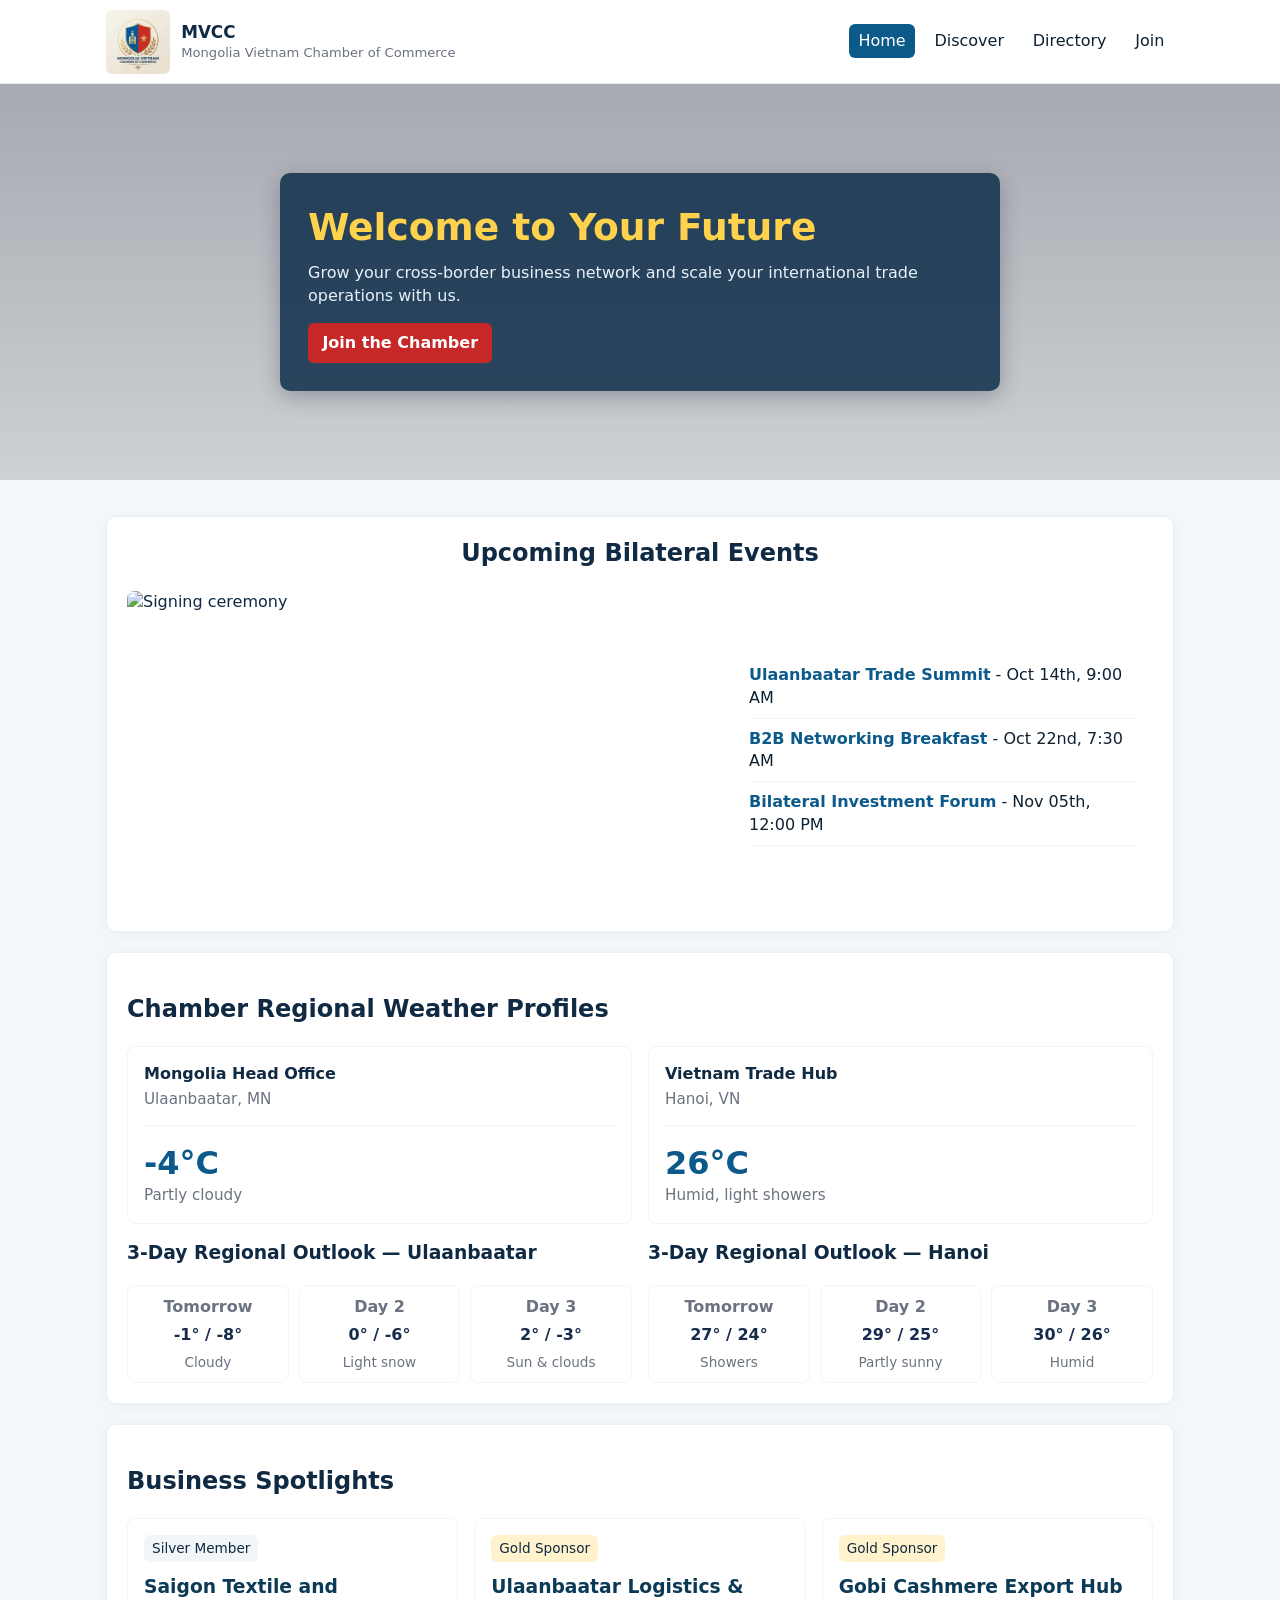
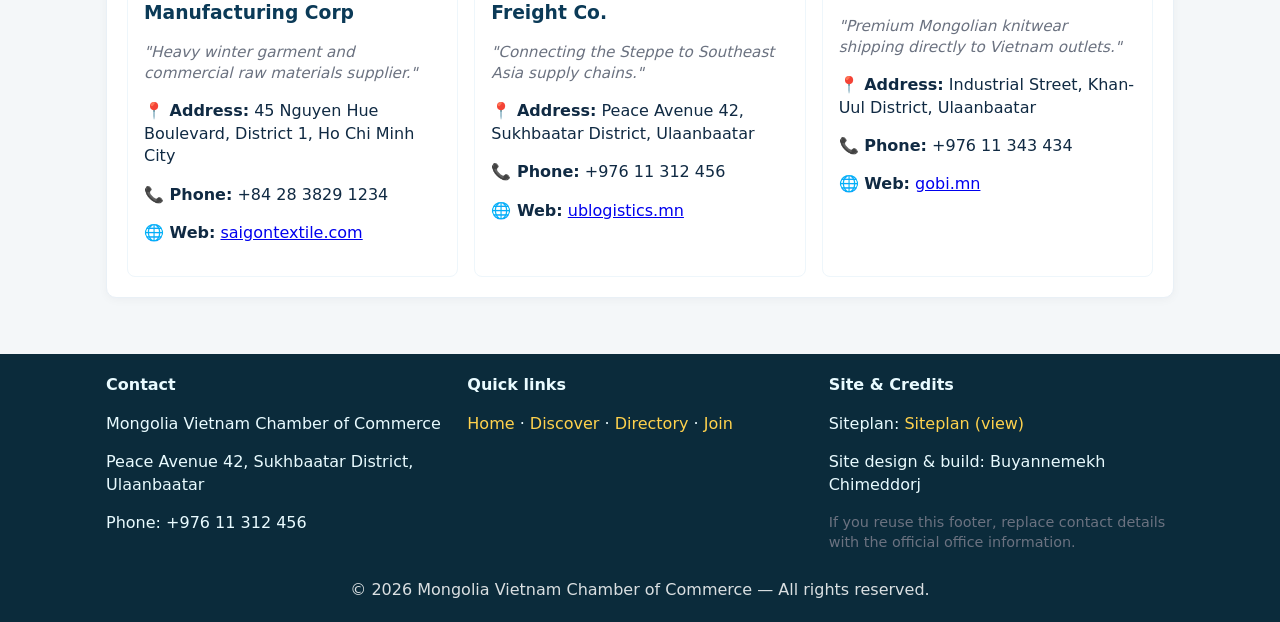
==== commit 9f29c655: "Correcting the website" ====
--- a/chamber/index.html
+++ b/chamber/index.html
@@ -4,37 +4,444 @@
 <head>
     <meta charset="utf-8" />
     <meta name="viewport" content="width=device-width,initial-scale=1" />
-    <title>Chamber Home</title>
-    <meta name="description" content="Chamber of Commerce — regional trade, events, weather and member spotlights." />
+    <title>MVCC — Home</title>
     <meta name="author" content="Buyannemekh Chimeddorj" />
-
-    <!-- Open Graph (Facebook / Social) -->
-    <meta property="og:title" content="Chamber — Home" />
-    <meta property="og:description"
-        content="Regional trade and business hub — events, weather, and member spotlights." />
-    <meta property="og:image" content="images/hero-small.webp" />
-    <meta property="og:url" content="https://username.github.io/wdd231/chamber/index.html" />
-
-    <!-- Stylesheets -->
-    <link rel="stylesheet" href="styles/normalize.css" />
-    <link rel="stylesheet" href="styles/small.css" />
-    <link rel="stylesheet" href="styles/larger.css" />
-
-    <!-- Inline API key for weather (dev/client-side). Replace/remove for production proxy. -->
-    <script>
-        window.OPENWEATHER_API_KEY = '0b9a766d096a5bfd07d306f691e6717b';
-    </script>
+    <meta name="description"
+        content="Mongolia Vietnam Chamber of Commerce — connecting businesses, events, and services." />
+
+    <style>
+        /* Basic reset */
+        :root {
+            --accent: #0b5a8a;
+            --accent-dark: #084e74;
+            --muted: #6b7280;
+            --card: #ffffff;
+            --surface: #f6f9fb;
+        }
+
+        * {
+            box-sizing: border-box
+        }
+
+        body {
+            margin: 0;
+            font-family: system-ui, -apple-system, "Segoe UI", Roboto, Arial, "Noto Sans", sans-serif;
+            color: #102a43;
+            background: #f4f7f9;
+            line-height: 1.4
+        }
+
+        .container {
+            max-width: 1100px;
+            margin: 0 auto;
+            padding: 1rem
+        }
+
+        /* Skip link */
+        .skip-link {
+            position: absolute;
+            left: -999px;
+            top: auto;
+            width: 1px;
+            height: 1px;
+            overflow: hidden
+        }
+
+        .skip-link:focus {
+            position: static;
+            width: auto;
+            height: auto;
+            padding: .5rem 1rem;
+            background: #fff;
+            border-radius: 6px;
+            z-index: 999
+        }
+
+        /* Header */
+        .site-header {
+            background: #fff;
+            border-bottom: 1px solid #e6eef6;
+            position: sticky;
+            top: 0;
+            z-index: 40
+        }
+
+        .header-inner {
+            display: flex;
+            align-items: center;
+            justify-content: space-between;
+            gap: 1rem;
+            padding: .6rem 1rem
+        }
+
+        .brand {
+            display: flex;
+            align-items: center;
+            gap: .7rem;
+            text-decoration: none;
+            color: inherit
+        }
+
+        .brand-logo {
+            width: 64px;
+            height: 64px;
+            border-radius: 6px;
+            object-fit: cover
+        }
+
+        .brand-title {
+            font-weight: 700;
+            font-size: 1.05rem
+        }
+
+        .brand-sub {
+            font-size: .82rem;
+            color: var(--muted)
+        }
+
+        /* Nav */
+        .menu-toggle {
+            display: none;
+            background: transparent;
+            border: 0;
+            font-size: 1.4rem;
+            cursor: pointer
+        }
+
+        nav.nav {
+            display: block
+        }
+
+        .nav-list {
+            display: flex;
+            gap: .6rem;
+            list-style: none;
+            margin: 0;
+            padding: 0;
+            align-items: center
+        }
+
+        .nav-link {
+            padding: .45rem .6rem;
+            border-radius: 6px;
+            text-decoration: none;
+            color: #0e2130;
+            transition: background .12s, color .12s
+        }
+
+        .nav-link:hover,
+        .nav-link:focus {
+            background: #f3f7fb
+        }
+
+        .nav-link.active {
+            background: var(--accent);
+            color: #fff
+        }
+
+        /* Hero */
+        .hero {
+            min-height: 44vh;
+            background-image: linear-gradient(rgba(2, 8, 23, .32), rgba(2, 8, 23, .16)), url('images/hero-bg.jpg');
+            background-size: cover;
+            background-position: center;
+            display: flex;
+            align-items: center
+        }
+
+        .hero-inner {
+            max-width: 1000px;
+            margin: 0 auto;
+            padding: 3rem 1rem;
+            color: #fff;
+            display: grid;
+            grid-template-columns: 1fr;
+            gap: 1rem
+        }
+
+        .hero-card {
+            background: rgba(3, 37, 65, .8);
+            padding: 1.75rem;
+            border-radius: 10px;
+            max-width: 720px;
+            box-shadow: 0 6px 22px rgba(2, 8, 23, .25)
+        }
+
+        .hero-card h1 {
+            margin: 0 0 .5rem;
+            font-size: clamp(1.6rem, 3.4vw, 2.35rem);
+            color: #ffd24d
+        }
+
+        .hero-card p {
+            margin: 0 0 1rem;
+            color: #e7f1fb
+        }
+
+        .btn {
+            display: inline-block;
+            background: #c62828;
+            color: #fff;
+            padding: .55rem .9rem;
+            border-radius: 6px;
+            text-decoration: none;
+            font-weight: 600
+        }
+
+        /* Layout sections */
+        section.card {
+            background: var(--card);
+            border-radius: 10px;
+            padding: 1.25rem;
+            margin: 1.25rem 0;
+            box-shadow: 0 2px 10px rgba(10, 30, 40, .04);
+            border: 1px solid #e9f0f6
+        }
+
+        /* Events: large image left, list right (responsive) */
+        .events-row {
+            display: grid;
+            grid-template-columns: 1fr 420px;
+            gap: 1.25rem;
+            align-items: center
+        }
+
+        .events-row img {
+            width: 100%;
+            height: 320px;
+            object-fit: cover;
+            border-radius: 8px
+        }
+
+        .events-list {
+            padding: 1rem
+        }
+
+        .events-list h2 {
+            text-align: center;
+            margin-top: 0
+        }
+
+        .events-list ul {
+            list-style: none;
+            padding: 0;
+            margin: 0
+        }
+
+        .events-list li {
+            padding: .55rem 0;
+            border-bottom: 1px solid #f1f6fa;
+            color: #0e2130
+        }
+
+        .events-list li strong {
+            color: #0b5a8a
+        }
+
+        /* Weather section */
+        .weather-grid {
+            display: grid;
+            grid-template-columns: 1fr 1fr;
+            gap: 1rem
+        }
+
+        .weather-current {
+            background: #fff;
+            border-radius: 8px;
+            padding: 1rem;
+            border: 1px solid #eef6fb;
+            min-height: 120px
+        }
+
+        .current-city {
+            font-weight: 700;
+            margin-bottom: .25rem
+        }
+
+        .temp {
+            font-size: 2rem;
+            font-weight: 700;
+            color: var(--accent)
+        }
+
+        .weather-row {
+            margin-top: .9rem;
+            border-top: 1px solid #eef6fb;
+            padding-top: .9rem
+        }
+
+        /* Forecasts: each column contains three small cards in a row */
+        .forecast-grid {
+            display: grid;
+            grid-template-columns: 1fr 1fr;
+            gap: 1rem;
+            margin-top: 1rem
+        }
+
+        .forecast-col {
+            display: grid;
+            gap: .6rem
+        }
+
+        .forecast-row {
+            display: grid;
+            grid-template-columns: repeat(3, 1fr);
+            gap: .6rem
+        }
+
+        .forecast-card {
+            background: #fff;
+            border-radius: 8px;
+            padding: .6rem;
+            border: 1px solid #eef6fb;
+            text-align: center
+        }
+
+        .forecast-card .day {
+            font-weight: 700;
+            color: var(--muted);
+            margin-bottom: .4rem
+        }
+
+        .forecast-card .t {
+            font-weight: 600;
+            color: #172b4d
+        }
+
+        /* Business spotlights: 3 columns */
+        .spotlights {
+            display: grid;
+            grid-template-columns: repeat(3, 1fr);
+            gap: 1rem
+        }
+
+        .spot {
+            background: #fff;
+            border-radius: 8px;
+            padding: 1rem;
+            border: 1px solid #eef6fb
+        }
+
+        .spot h3 {
+            margin: .25rem 0;
+            color: #0b3a57
+        }
+
+        .badge {
+            display: inline-block;
+            background: #f3f6f8;
+            border-radius: 6px;
+            padding: .25rem .5rem;
+            font-size: .85rem;
+            margin-bottom: .5rem
+        }
+
+        /* Footer */
+        footer.site-footer {
+            background: #0b2b3b;
+            color: #e9fbff;
+            padding: 1.25rem 0;
+            margin-top: 1.25rem
+        }
+
+        .footer-grid {
+            display: grid;
+            grid-template-columns: 1fr 1fr 1fr;
+            gap: 1rem;
+            max-width: 1100px;
+            margin: 0 auto;
+            padding: 0 1rem
+        }
+
+        .footer-grid h4 {
+            margin: 0 0 .5rem
+        }
+
+        .footer-grid a {
+            color: #ffd24d;
+            text-decoration: none
+        }
+
+        .copyright {
+            margin-top: .8rem;
+            text-align: center;
+            color: rgba(255, 255, 255, .85)
+        }
+
+        /* Responsive */
+        @media (max-width:980px) {
+            .events-row {
+                grid-template-columns: 1fr
+            }
+
+            .events-row img {
+                height: 240px
+            }
+
+            .forecast-row {
+                grid-template-columns: repeat(3, 1fr)
+            }
+        }
+
+        @media (max-width:760px) {
+            .nav-list {
+                display: none
+            }
+
+            .menu-toggle {
+                display: inline-block
+            }
+
+            nav.nav.open {
+                display: block;
+                position: absolute;
+                right: 1rem;
+                top: 64px;
+                background: #fff;
+                padding: .75rem;
+                border: 1px solid #e6eef6;
+                border-radius: 8px
+            }
+
+            .events-row img {
+                height: 180px
+            }
+
+            .hero-inner {
+                padding: 2rem 1rem
+            }
+
+            .spotlights {
+                grid-template-columns: 1fr
+            }
+
+            .footer-grid {
+                grid-template-columns: 1fr
+            }
+
+            .forecast-row {
+                grid-template-columns: repeat(3, 1fr)
+            }
+        }
+
+        /* small helpers */
+        .muted {
+            color: var(--muted);
+            font-size: .95rem
+        }
+    </style>
 </head>
 
 <body>
-    <!-- Header -->
+    <a class="skip-link" href="#main-content">Skip to content</a>
+
     <header class="site-header" role="banner">
-        <div class="header-inner container" role="navigation" aria-label="Main">
-            <a class="brand" href="index.html" aria-label="MVCC Home">
-                <img class="brand-logo" src="images/chamber-logo.webp" alt="MVCC logo" width="80" height="80">
-                <div class="brand-text">
+        <div class="header-inner container">
+            <a class="brand" href="index.html">
+                <img class="brand-logo" src="images/chamber-logo.webp" alt="MVCC logo" />
+                <div>
                     <div class="brand-title">MVCC</div>
-                    <div class="brand-subtitle">Mongolia Vietnam Chamber of Commerce</div>
+                    <div class="brand-sub">Mongolia Vietnam Chamber of Commerce</div>
                 </div>
             </a>
 
@@ -53,71 +460,222 @@
     </header>
 
     <!-- Hero -->
-    <main class="main">
-        <section class="hero">
-            <picture>
-                <source media="(min-width: 48rem)" srcset="images/hero-larger.webp">
-                <img src="images/hero-small.webp" alt="Regional photo hero" class="hero-img" />
-            </picture>
-
-            <div class="hero-cta">
-                <h1>Welcome to the Chamber</h1>
-                <p>Connecting businesses across the region for trade, events, and growth.</p>
-                <a href="join.html" class="btn btn-primary">Join the Chamber</a>
+    <section class="hero" role="region" aria-label="Hero">
+        <div class="hero-inner container">
+            <div class="hero-card" role="article">
+                <h1>Welcome to Your Future</h1>
+                <p>Grow your cross-border business network and scale your international trade operations with us.</p>
+                <a class="btn" href="join.html">Join the Chamber</a>
+            </div>
+        </div>
+    </section>
+
+    <main id="main-content" role="main" class="container">
+
+        <!-- Upcoming Events -->
+        <section class="card" aria-labelledby="events-title">
+            <h2 id="events-title" style="text-align:center;margin-top:0">Upcoming Bilateral Events</h2>
+            <div class="events-row">
+                <img src="images/event-signing.jpg" alt="Signing ceremony" />
+                <div class="events-list">
+                    <ul>
+                        <li><strong>Ulaanbaatar Trade Summit</strong> - Oct 14th, 9:00 AM</li>
+                        <li><strong>B2B Networking Breakfast</strong> - Oct 22nd, 7:30 AM</li>
+                        <li><strong>Bilateral Investment Forum</strong> - Nov 05th, 12:00 PM</li>
+                    </ul>
+                </div>
             </div>
         </section>
 
-        <!-- Overlapping white site-card wrapper (events, weather, spotlights) -->
-        <section class="site-card-wrapper container">
-            <!-- Events block -->
-            <section class="events-block card">
-                <h2>Upcoming Events</h2>
-                <article class="event-item">
-                    <img src="images/vietnam-mongolia-meeting.webp" alt="Meeting photo" class="event-img" />
-                    <div class="event-info">
-                        <h3>Bilateral Trade Summit</h3>
-                        <p class="event-meta">June 18 — Metropole Conference Center, Hanoi</p>
+        <!-- Weather Section -->
+        <section class="card" aria-labelledby="weather-title">
+            <h2 id="weather-title">Chamber Regional Weather Profiles</h2>
+
+            <!-- Current weather two-column row -->
+            <div class="weather-grid" role="region" aria-label="Current weather">
+                <div class="weather-current" id="current-ub">
+                    <div class="current-city">Mongolia Head Office</div>
+                    <div class="muted">Ulaanbaatar, MN</div>
+                    <div class="weather-row">
+                        <div class="temp" id="ub-temp">—</div>
+                        <div id="ub-desc" class="muted">Unavailable</div>
                     </div>
+                </div>
+
+                <div class="weather-current" id="current-hn">
+                    <div class="current-city">Vietnam Trade Hub</div>
+                    <div class="muted">Hanoi, VN</div>
+                    <div class="weather-row">
+                        <div class="temp" id="hn-temp">—</div>
+                        <div id="hn-desc" class="muted">Unavailable</div>
+                    </div>
+                </div>
+            </div>
+
+            <!-- Forecasts: two columns, each with a three-column row for 3-day forecast -->
+            <div class="forecast-grid" aria-label="3 day forecast">
+                <div class="forecast-col">
+                    <h3 style="margin:0 0 .6rem">3-Day Regional Outlook — Ulaanbaatar</h3>
+                    <div class="forecast-row" id="forecast-ub" aria-hidden="false">
+                        <!-- forecast cards injected by JS -->
+                    </div>
+                </div>
+
+                <div class="forecast-col">
+                    <h3 style="margin:0 0 .6rem">3-Day Regional Outlook — Hanoi</h3>
+                    <div class="forecast-row" id="forecast-hn" aria-hidden="false">
+                        <!-- forecast cards injected by JS -->
+                    </div>
+                </div>
+            </div>
+
+        </section>
+
+        <!-- Business Spotlights -->
+        <section class="card" aria-labelledby="spotlight-title">
+            <h2 id="spotlight-title">Business Spotlights</h2>
+            <div class="spotlights" role="list">
+                <article class="spot" role="listitem">
+                    <div class="badge">Silver Member</div>
+                    <h3>Saigon Textile and Manufacturing Corp</h3>
+                    <p class="muted"><em>"Heavy winter garment and commercial raw materials supplier."</em></p>
+                    <p><strong>📍 Address:</strong> 45 Nguyen Hue Boulevard, District 1, Ho Chi Minh City</p>
+                    <p><strong>📞 Phone:</strong> +84 28 3829 1234</p>
+                    <p><strong>🌐 Web:</strong> <a href="https://saigonsys.example" target="_blank"
+                            rel="noopener">saigontextile.com</a></p>
                 </article>
-                <p><a href="discover.html" class="btn">See more events</a></p>
-            </section>
-
-            <!-- Weather block -->
-            <aside class="weather-block card">
-                <h2>Regional Weather</h2>
-                <div class="weather-row">
-                    <div id="ub-weather" class="weather-target"></div>
-                    <div id="hanoi-weather" class="weather-target"></div>
-                </div>
-                <div id="forecast-info" class="forecast-info"></div>
-            </aside>
-
-            <!-- Spotlights block -->
-            <section class="spotlights-block card">
-                <h2>Member Spotlights</h2>
-                <div id="spotlight-container" class="spotlight-container"></div>
-            </section>
+
+                <article class="spot" role="listitem">
+                    <div class="badge" style="background:#fff2cc">Gold Sponsor</div>
+                    <h3>Ulaanbaatar Logistics & Freight Co.</h3>
+                    <p class="muted"><em>"Connecting the Steppe to Southeast Asia supply chains."</em></p>
+                    <p><strong>📍 Address:</strong> Peace Avenue 42, Sukhbaatar District, Ulaanbaatar</p>
+                    <p><strong>📞 Phone:</strong> +976 11 312 456</p>
+                    <p><strong>🌐 Web:</strong> <a href="https://ublogistics.example" target="_blank"
+                            rel="noopener">ublogistics.mn</a></p>
+                </article>
+
+                <article class="spot" role="listitem">
+                    <div class="badge" style="background:#fff2cc">Gold Sponsor</div>
+                    <h3>Gobi Cashmere Export Hub</h3>
+                    <p class="muted"><em>"Premium Mongolian knitwear shipping directly to Vietnam outlets."</em></p>
+                    <p><strong>📍 Address:</strong> Industrial Street, Khan-Uul District, Ulaanbaatar</p>
+                    <p><strong>📞 Phone:</strong> +976 11 343 434</p>
+                    <p><strong>🌐 Web:</strong> <a href="https://gobi.example" target="_blank"
+                            rel="noopener">gobi.mn</a></p>
+                </article>
+            </div>
         </section>
+
     </main>
 
-    <!-- Footer (consistent across pages) -->
-    <footer class="site-footer">
-        <div class="container footer-inner">
-            <div class="footer-left">
-                <p>Chamber of Commerce — <span class="muted">Regional Business Network</span></p>
-                <p>Contact: info@chamber.example | +976 11 123 456</p>
-            </div>
-            <div class="footer-right">
-                <p><span id="current-year"></span> • Your Name • WDD 231</p>
-                <p>Last modified: <span id="last-modified-date"></span></p>
-            </div>
+    <!-- Footer: includes your name and siteplan link as requested -->
+    <footer class="site-footer" role="contentinfo">
+        <div class="footer-grid">
+            <div>
+                <h4>Contact</h4>
+                <p>Mongolia Vietnam Chamber of Commerce</p>
+                <p>Peace Avenue 42, Sukhbaatar District, Ulaanbaatar</p>
+                <p>Phone: +976 11 312 456</p>
+            </div>
+
+            <div>
+                <h4>Quick links</h4>
+                <p><a href="index.html">Home</a> · <a href="discover.html">Discover</a> · <a
+                        href="directory.html">Directory</a> · <a href="join.html">Join</a></p>
+            </div>
+
+            <div>
+                <h4>Site & Credits</h4>
+                <p>Siteplan: <a href="siteplan.html">Siteplan (view)</a></p>
+                <p>Site design & build: Buyannemekh Chimeddorj</p>
+                <p class="muted" style="font-size:.9rem;margin-top:.5rem">If you reuse this footer, replace contact
+                    details with the official office information.</p>
+            </div>
+        </div>
+
+        <div class="copyright">
+            &copy; <span id="year"></span> Mongolia Vietnam Chamber of Commerce — All rights reserved.
         </div>
     </footer>
 
-    <!-- Scripts (deferred) -->
-    <script src="scripts/main.js" defer></script>
-    <script src="scripts/weather.js" defer></script>
-    <script src="scripts/spotlights.js" defer></script>
+    <!-- Scripts: menu, active link, and sample data renderers -->
+    <script>
+        // Menu toggle
+        (function () {
+            const btn = document.getElementById('menu-toggle');
+            const nav = document.getElementById('primary-nav');
+            btn.addEventListener('click', () => {
+                const open = nav.classList.toggle('open');
+                btn.setAttribute('aria-expanded', open ? 'true' : 'false');
+            });
+        })();
+
+        // Active nav link based on filename
+        (function () {
+            const links = document.querySelectorAll('.nav-link');
+            const path = location.pathname.split('/').pop() || 'index.html';
+            links.forEach(a => {
+                const href = a.getAttribute('href');
+                if (href === path) a.classList.add('active');
+            });
+        })();
+
+        // Set current year
+        document.getElementById('year').textContent = (new Date()).getFullYear();
+
+        // SAMPLE weather data (placeholder) — replace with real fetch later if you want live data.
+        const SAMPLE = {
+            ulaanbaatar: {
+                current: { temp: -4, desc: 'Partly cloudy' },
+                forecast: [
+                    { day: 'Tomorrow', high: -1, low: -8, desc: 'Cloudy' },
+                    { day: 'Day 2', high: 0, low: -6, desc: 'Light snow' },
+                    { day: 'Day 3', high: 2, low: -3, desc: 'Sun & clouds' }
+                ]
+            },
+            hanoi: {
+                current: { temp: 26, desc: 'Humid, light showers' },
+                forecast: [
+                    { day: 'Tomorrow', high: 27, low: 24, desc: 'Showers' },
+                    { day: 'Day 2', high: 29, low: 25, desc: 'Partly sunny' },
+                    { day: 'Day 3', high: 30, low: 26, desc: 'Humid' }
+                ]
+            }
+        };
+
+        // Render sample weather data into the DOM
+        function renderCurrent(idPrefix, data) {
+            document.getElementById(idPrefix + '-temp').textContent = data.current.temp + '°C';
+            document.getElementById(idPrefix + '-desc').textContent = data.current.desc;
+        }
+
+        function renderForecast(containerId, list) {
+            const cont = document.getElementById(containerId);
+            cont.innerHTML = ''; // clear
+            list.forEach(item => {
+                const card = document.createElement('div');
+                card.className = 'forecast-card';
+                card.innerHTML = '<div class="day">' + item.day + '</div>' +
+                    '<div class="t">' + item.high + '° / ' + item.low + '°</div>' +
+                    '<div class="muted" style="font-size:.85rem;margin-top:.4rem">' + item.desc + '</div>';
+                cont.appendChild(card);
+            });
+        }
+
+        // Initialize weather UI with sample data
+        (function initWeather() {
+            try {
+                renderCurrent('ub', SAMPLE.ulaanbaatar);
+                renderForecast('forecast-ub', SAMPLE.ulaanbaatar.forecast);
+
+                renderCurrent('hn', SAMPLE.hanoi);
+                renderForecast('forecast-hn', SAMPLE.hanoi.forecast);
+            } catch (e) {
+                console.error('Weather render failed', e);
+            }
+        })();
+    </script>
 </body>
 
 </html>
